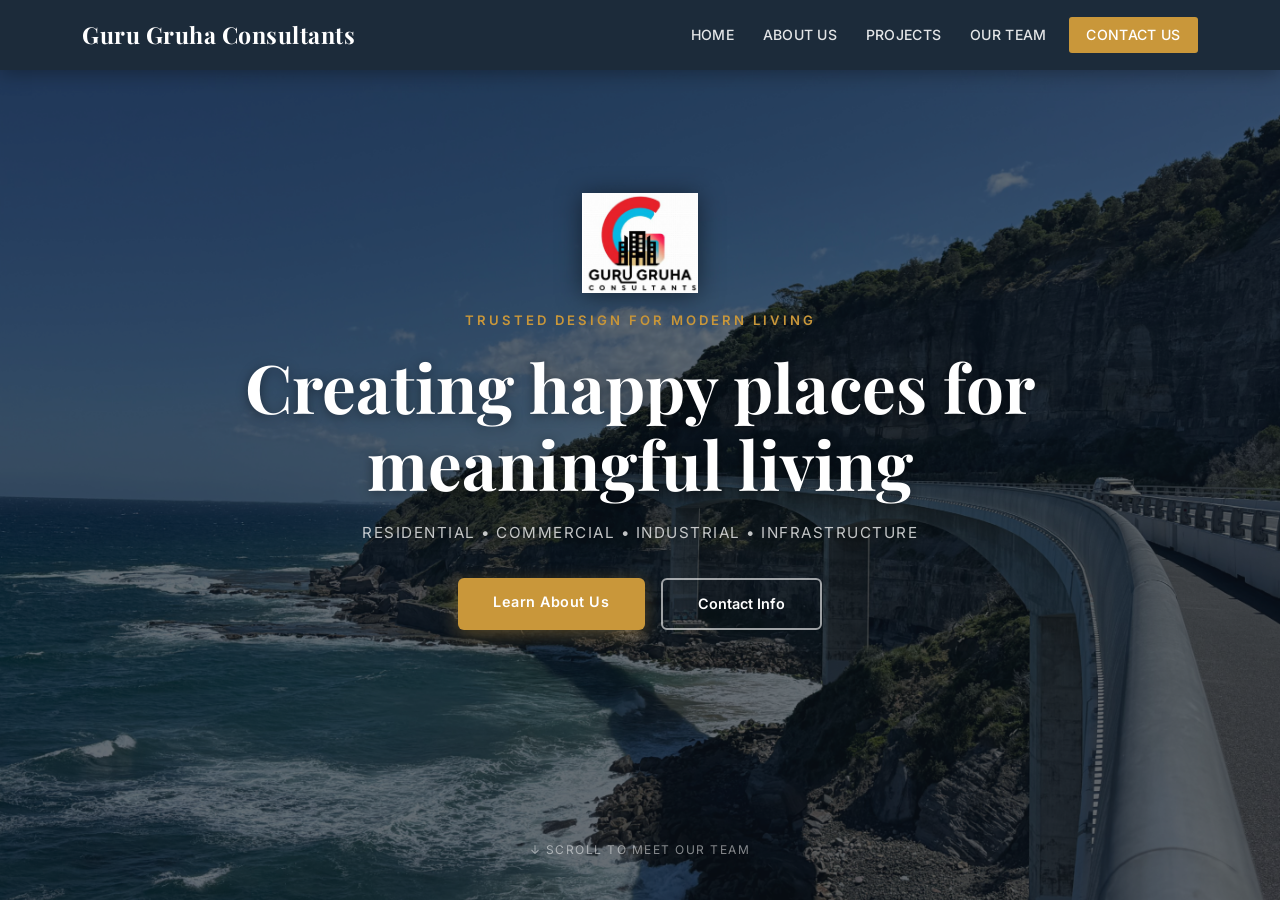
==== index.html @ 8bfb0215 "Update team section and rename founder page to team" ====
﻿<!DOCTYPE html>
<html lang="en">
<head>
  <meta charset="UTF-8" />
  <meta name="viewport" content="width=device-width, initial-scale=1.0" />
  <title>Guru Gruha Consultants | Quality Living</title>
  <link href="https://cdn.jsdelivr.net/npm/bootstrap@5.3.0/dist/css/bootstrap.min.css" rel="stylesheet" />
  <link href="https://fonts.googleapis.com/css2?family=Playfair+Display:wght@400;700&family=Inter:wght@300;400;500;600&display=swap" rel="stylesheet" />
  <link rel="stylesheet" href="style.css" />
</head>
<body class="tab-layout">

  <!-- NAVBAR -->
  <nav class="navbar navbar-expand-lg navbar-dark fixed-top scrolled" id="mainNav">
    <div class="container">
      <a class="navbar-brand" href="#" onclick="showPanel('home'); return false;">Guru Gruha Consultants</a>
      <button class="navbar-toggler" type="button" data-bs-toggle="collapse" data-bs-target="#navbarNav">
        <span class="navbar-toggler-icon"></span>
      </button>
      <div class="collapse navbar-collapse" id="navbarNav">
        <ul class="navbar-nav ms-auto">
          <li class="nav-item"><a class="nav-link nav-tab active" href="#" data-panel="home">Home</a></li>
          <li class="nav-item"><a class="nav-link nav-tab" href="#" data-panel="about">About Us</a></li>
          <li class="nav-item"><a class="nav-link nav-tab" href="#" data-panel="projects">Projects</a></li>
          <li class="nav-item"><a class="nav-link nav-tab" href="#" data-panel="team">Our Team</a></li>
          <li class="nav-item"><a class="nav-link nav-tab btn-contact" href="#" data-panel="contact">Contact Us</a></li>
        </ul>
      </div>
    </div>
  </nav>

  <!-- PANEL: HOME -->
  <div id="panel-home" class="page-panel active hero panel-scrollable" style="padding-top:0;">
    <div class="hero-overlay"></div>
    <!-- Hero text — full viewport height -->
    <div class="hero-viewport">
      <div class="container hero-content text-center text-white">
        <img src="images/logo.png" alt="Guru Gruha Consultants" class="hero-logo mb-3" />
        <p class="hero-tagline">Trusted design for modern living</p>
        <h1>Creating happy places for meaningful living</h1>
        <p class="hero-sub">Residential &bull; Commercial &bull; Industrial &bull; Infrastructure</p>
        <div class="hero-cta-row">
          <a href="#" class="btn btn-hero" onclick="showPanel('about'); return false;">Learn About Us</a>
          <a href="#" class="btn btn-hero-outline" onclick="showPanel('contact'); return false;">Contact Info</a>
        </div>
      </div>
      <p class="hero-scroll-hint">&#8595; Scroll to meet our team</p>
    </div>
    <!-- Team cards on home -->
    <div class="home-team-strip">
      <div class="container">
        <div class="text-center mb-4">
          <span class="section-label">Meet Our Team</span>
        </div>
        <div class="row g-4 justify-content-center">
          <div class="col-lg-5">
            <div class="founder-card">
              <div class="founder-card-header">
                <div class="founder-photo-wrap">
                  <img src="images/owner.jpg" alt="Sunil Nataraj" class="founder-photo" />
                </div>
                <div class="founder-card-intro">
                  <h2 class="founder-card-name">Dr. Sunil Nataraj</h2>
                  <p class="founder-role">Structural Consultant &amp; Director</p>
                  <p class="founder-credentials">B.E., M.Tech., Ph.D. (U. Auckland, NZ) MIE, MEngNZ</p>
                  <div class="founder-contact">
                    <a href="mailto:info@gurugruha.com" class="founder-link">&#9993; info@gurugruha.com</a>
                    <a href="tel:+919606957901" class="founder-link">&#128222; +91 9606957901</a>
                  </div>
                </div>
              </div>
              <p class="section-text mt-3">With 10+ years of experience spanning industry consultancies and advanced structural research, Sunil translates the latest advances in structural behaviour into practice — going beyond standard design codes to deliver solutions that are technically rigorous and built to last.</p>
              <h6 class="timeline-heading">Qualifications</h6>
              <div class="founder-quals">
                <div class="qual-item"><span class="qual-text">PhD in Structural Engineering</span></div>
                <div class="qual-item"><span class="qual-text">MTech in Structural Engineering</span></div>
                <div class="qual-item"><span class="qual-text">BE in Civil Engineering</span></div>
              </div>
            </div>
          </div>
          <div class="col-lg-5">
            <div class="founder-card">
              <div class="founder-card-header">
                <div class="founder-photo-wrap">
                  <img src="images/owner2.jpg" alt="Vijetha G Raju" class="founder-photo" />
                </div>
                <div class="founder-card-intro">
                  <h2 class="founder-card-name">Vijetha G Raju</h2>
                  <p class="founder-role">Principal Project Controller &amp; Director</p>
                  <div class="founder-contact">
                    <a href="mailto:info@gurugruha.com" class="founder-link">&#9993; info@gurugruha.com</a>
                  </div>
                </div>
              </div>
              <p class="section-text mt-3">Over twelve years of professional experience in construction, with nearly eight years of commercial and project control experience in New Zealand on complex infrastructure projects — always focused on improving lives and benefiting the wider community.</p>
              <h6 class="timeline-heading">Experience</h6>
              <div class="founder-quals">
                <div class="qual-item"><span class="qual-text">Principal Project Controller, Mott MacDonald NZ</span></div>
                <div class="qual-item"><span class="qual-text">Senior Cost Engineer, Ghella–Abergeldie Harker JV</span></div>
                <div class="qual-item"><span class="qual-text">Assistant Engineer, Panchayat Raj Dept., India</span></div>
                <div class="qual-item"><span class="qual-text">Site Engineer, Sankalp Constructions</span></div>
              </div>
            </div>
          </div>
        </div>
      </div>
    </div>
  </div>

  <!-- PANEL: ABOUT -->
  <div id="panel-about" class="page-panel panel-scrollable">
    <div class="panel-page-hero">
      <div class="page-hero-overlay"></div>
      <div class="container text-center text-white page-hero-content">
        <span class="section-label">Who We Are</span>
        <h1>About Us</h1>
      </div>
    </div>
    <div class="container section-pad">
      <div class="row align-items-center g-5">
        <div class="col-lg-6">
          <span class="section-label">Our Story</span>
          <h2 class="section-title">A Strong Family Business</h2>
          <p class="section-text">We are a strong family business dedicated to creating happy places for quality living. Building a lasting legacy for the community, we bring together local and overseas expertise to design and deliver functional homes and infrastructure that stand the test of time.</p>
          <p class="section-text">Rooted in community values and driven by innovation, every project we undertake is a commitment to the people who will live, work, and grow within the spaces we create.</p>
          <div class="stats-row">
            <div class="stat-item"><h3>100+</h3><p>Projects Delivered</p></div>
            <div class="stat-item"><h3>Trusted</h3><p>Proven Experience</p></div>
            <div class="stat-item"><h3>500+</h3><p>Happy Families</p></div>
          </div>
        </div>
        <div class="col-lg-6">
          <div class="about-img-block">
            <img src="images/about.jpg" alt="Guru Gruha Consultants" class="about-img" />
          </div>
        </div>
      </div>
      <div class="row g-4 mt-5">
        <div class="col-12">
          <span class="section-label">Our Purpose</span>
          <h3 class="section-title">Design that supports your life</h3>
          <p class="section-text">We create functional spaces that fit your daily needs, balance comfort with efficiency, and support long-term value. Every plan is tailored to your lifestyle and built to feel welcoming for generations.</p>
          <div class="row g-4 mt-4">
            <div class="col-md-6 col-lg-3">
              <div class="purpose-card">
                <img src="images/hero.jpg" alt="Residential design" />
                <h4>Residential Comfort</h4>
                <p>Thoughtful planning for homes that are comfortable, durable and welcoming.</p>
              </div>
            </div>
            <div class="col-md-6 col-lg-3">
              <div class="purpose-card">
                <img src="images/owner.jpg" alt="Commercial design" />
                <h4>Commercial Performance</h4>
                <p>Workspaces designed for productivity, flexibility and long-term value.</p>
              </div>
            </div>
            <div class="col-md-6 col-lg-3">
              <div class="purpose-card">
                <img src="images/owner2.jpg" alt="Industrial design" />
                <h4>Industrial Strength</h4>
                <p>Robust solutions for infrastructure, industrial systems and heavy work.</p>
              </div>
            </div>
            <div class="col-md-6 col-lg-3">
              <div class="purpose-card">
                <img src="images/logo.png" alt="Infrastructure design" />
                <h4>Future Ready</h4>
                <p>Designs built to endure change, stay efficient, and support tomorrow’s needs.</p>
              </div>
            </div>
          </div>
        </div>
        <div class="col-12">
          <span class="section-label">Our Principles</span>
          <h3 class="section-title">How we deliver work that lasts</h3>
          <div class="row g-4 mt-4">
            <div class="col-md-6">
              <div class="principle-card">
                <img src="images/hero.jpg" alt="Customer Focus" />
                <h4>Customer Focus</h4>
                <p>We listen closely and keep you involved from concept to completion.</p>
              </div>
            </div>
            <div class="col-md-6">
              <div class="principle-card">
                <img src="images/owner.jpg" alt="Quality Delivery" />
                <h4>Quality Delivery</h4>
                <p>Every design balances aesthetics, strength, and long-term performance.</p>
              </div>
            </div>
            <div class="col-md-6">
              <div class="principle-card">
                <img src="images/owner2.jpg" alt="Cost Smart" />
                <h4>Cost Smart</h4>
                <p>We avoid over-design and keep your project efficient and budget-aware.</p>
              </div>
            </div>
            <div class="col-md-6">
              <div class="principle-card">
                <img src="images/logo.png" alt="Future Ready" />
                <h4>Future Ready</h4>
                <p>We plan spaces that are sustainable, functional and built for tomorrow.</p>
              </div>
            </div>
          </div>
        </div>
      </div>
    </div>
  </div>

  <!-- PANEL: PROJECTS -->
  <div id="panel-projects" class="page-panel panel-scrollable" style="background: var(--dark-bg, #111820);">
    <div class="panel-page-hero">
      <div class="page-hero-overlay"></div>
      <div class="container text-center text-white page-hero-content">
        <span class="section-label">What We Do</span>
        <h1>Our Projects</h1>
      </div>
    </div>
    <div class="container section-pad">
      <div class="text-center mb-5"><p class="text-white-50">Residential, commercial design and planning — better places for better living.</p></div>
      <div class="row g-4">
        <div class="col-6 col-md-4 col-lg-3"><div class="project-card"><div class="project-icon">&#127968;</div><h5>Residential</h5></div></div>
        <div class="col-6 col-md-4 col-lg-3"><div class="project-card"><div class="project-icon">&#127970;</div><h5>Commercial</h5></div></div>
        <div class="col-6 col-md-4 col-lg-3"><div class="project-card"><div class="project-icon">&#127981;</div><h5>Industrial</h5></div></div>
        <div class="col-6 col-md-4 col-lg-3"><div class="project-card"><div class="project-icon">&#128507;</div><h5>Bridges</h5></div></div>
        <div class="col-6 col-md-4 col-lg-3"><div class="project-card"><div class="project-icon">&#9968;</div><h5>Underground</h5></div></div>
        <div class="col-6 col-md-4 col-lg-3"><div class="project-card"><div class="project-icon">&#128269;</div><h5>Inspections</h5></div></div>
        <div class="col-6 col-md-4 col-lg-3"><div class="project-card"><div class="project-icon">&#128295;</div><h5>Repairs</h5></div></div>
        <div class="col-6 col-md-4 col-lg-3"><div class="project-card"><div class="project-icon">&#128202;</div><h5>Seismic</h5></div></div>
      </div>
    </div>
  </div>

  <!-- PANEL: PRINCIPLES -->
  <div id="panel-principles" class="page-panel panel-scrollable">
    <div class="panel-page-hero">
      <div class="page-hero-overlay"></div>
      <div class="container text-center text-white page-hero-content">
        <span class="section-label">How We Do It</span>
        <h1>Our Principles</h1>
      </div>
    </div>
    <div class="container section-pad">
      <div class="row g-4">
        <div class="col-md-6 col-lg-3">
          <div class="principle-card">
            <div class="principle-num">01</div>
            <h4>Commitment</h4>
            <p>We hear you! We involve you! Customer vision is our top priority. We engage from start to end — dedicated to delivering high-standard designs on time and exceeding expectations.</p>
          </div>
        </div>
        <div class="col-md-6 col-lg-3">
          <div class="principle-card">
            <div class="principle-num">02</div>
            <h4>Quality</h4>
            <p>Your dream home, to be a masterpiece! Designs complying with standards, pleasing aesthetics, and strong structural elements. Generations can comfortably enjoy the spaces.</p>
          </div>
        </div>
        <div class="col-md-6 col-lg-3">
          <div class="principle-card">
            <div class="principle-num">03</div>
            <h4>Value for Money</h4>
            <p>Design simplicity — avoiding unnecessary elements so you stay within budget. With efficient design, every dollar you spend yields optimum benefits.</p>
          </div>
        </div>
        <div class="col-md-6 col-lg-3">
          <div class="principle-card">
            <div class="principle-num">04</div>
            <h4>Functionality &amp; Sustainability</h4>
            <p>Smarter spaces designed to serve your lifestyle today and tomorrow. Sustainability and functionality are at the core of every decision we make.</p>
          </div>
        </div>
      </div>
    </div>
  </div>

  <!-- PANEL: TEAM -->
  <div id="panel-team" class="page-panel bg-light panel-scrollable">
    <div class="panel-page-hero">
      <div class="page-hero-overlay"></div>
      <div class="container text-center text-white page-hero-content">
        <span class="section-label">The Expertise Behind the Vision</span>
        <h1>Our Team</h1>
      </div>
    </div>
    <div class="container section-pad">
      <div class="row g-5">
        <div class="col-lg-6">
          <div class="founder-card">
            <div class="founder-card-header">
              <div class="founder-photo-wrap">
                <img src="images/owner.jpg" alt="Sunil Nataraj" class="founder-photo" />
              </div>
              <div class="founder-card-intro">
                <h2 class="founder-card-name">Dr. Sunil Nataraj

                </h2>
                <p class="founder-role">Structural Engineer &amp; Director</p>
                <div class="founder-contact">
                  <a href="mailto:info@gurugruha.com" class="founder-link">&#9993; info@gurugruha.com</a>
                  <a href="tel:+919606957901" class="founder-link">&#128222; +91 9606957901</a>
                </div>
              </div>
            </div>
            <p class="section-text mt-3">Sunil brings structural engineering expertise and a deep technical approach to every project, delivering designs that are practical, robust, and built to last.</p>
            <h6 class="timeline-heading">Qualifications</h6>
            <div class="founder-quals mb-4">
              <div class="qual-item"><span class="qual-text">PhD in Structural Engineering</span></div>
              <div class="qual-item"><span class="qual-text">MTech in Structural Engineering</span></div>
              <div class="qual-item"><span class="qual-text">BE in Civil Engineering</span></div>
            </div>
          </div>
        </div>
        <div class="col-lg-6">
          <div class="founder-card">
            <div class="founder-card-header">
              <div class="founder-photo-wrap">
                <img src="images/owner2.jpg" alt="Vijetha G Raju" class="founder-photo" />
              </div>
              <div class="founder-card-intro">
                <h2 class="founder-card-name">Vijetha G Raju</h2>
                <p class="founder-role">Principal Project Controller &amp; Director</p>
                <div class="founder-contact">
                  <a href="mailto:info@gurugruha.com" class="founder-link">&#9993; info@gurugruha.com</a>
                </div>
              </div>
            </div>
            <p class="section-text mt-3">Vijetha combines construction and project control expertise to deliver complex projects efficiently, always focused on safety, quality, and community impact.</p>
            <h6 class="timeline-heading">Experience</h6>
            <div class="founder-quals mb-4">
              <div class="qual-item"><span class="qual-text">Principal Project Controller, Mott MacDonald NZ</span></div>
              <div class="qual-item"><span class="qual-text">Senior Cost Engineer, Ghella–Abergeldie Harker JV</span></div>
              <div class="qual-item"><span class="qual-text">Assistant Engineer, Panchayat Raj Dept., India</span></div>
              <div class="qual-item"><span class="qual-text">Site Engineer, Sankalp Constructions</span></div>
            </div>
          </div>
        </div>
      </div>
    </div>
  </div>

  <!-- PANEL: CONTACT -->
  <div id="panel-contact" class="page-panel bg-accent panel-scrollable">
    <div class="panel-page-hero">
      <div class="page-hero-overlay"></div>
      <div class="container text-center text-white page-hero-content">
        <span class="section-label">Get In Touch</span>
        <h1>Let's Build Your Dream</h1>
      </div>
    </div>
    <div class="container section-pad">
      <div class="row g-5 align-items-start">
        <div class="col-lg-4">
          <h3 class="text-white mb-4" style="font-family:'Playfair Display',serif;">Reach Us Directly</h3>
          <div class="contact-info-item">
            <span class="contact-info-icon">&#9993;</span>
            <div><p class="contact-info-label">Email</p><a href="mailto:info@gurugruha.com" class="contact-info-val">info@gurugruha.com</a></div>
          </div>
          <div class="contact-info-item">
            <span class="contact-info-icon">&#128222;</span>
            <div><p class="contact-info-label">Phone</p><a href="tel:+919606957901" class="contact-info-val">+91 9606957901</a></div>
          </div>
          <div class="contact-info-item">
            <span class="contact-info-icon">&#128205;</span>
            <div><p class="contact-info-label">Location</p><p class="contact-info-val">New Sayyaji Rao Road, Mysuru</p></div>
          </div>
        </div>
        <div class="col-lg-8">
          <p class="text-white opacity-75 mb-4">Tell us about your project and we will get back to you shortly.</p>
          <form class="contact-form" action="https://formspree.io/f/YOUR_FORM_ID" method="POST">
            <div class="row g-3">
              <div class="col-md-6"><input type="text" name="name" class="form-control" placeholder="Your Name" required /></div>
              <div class="col-md-6"><input type="email" name="email" class="form-control" placeholder="Your Email" required /></div>
              <div class="col-md-6"><input type="tel" name="phone" class="form-control" placeholder="Phone Number" /></div>
              <div class="col-md-6">
                <select name="project_type" class="form-control">
                  <option value="" disabled selected>Project Type</option>
                  <option>Residential</option><option>Commercial</option><option>Industrial</option>
                  <option>Bridges</option><option>Underground</option><option>Inspections</option>
                  <option>Repairs</option><option>Seismic</option>
                </select>
              </div>
              <div class="col-12"><textarea name="message" class="form-control" rows="4" placeholder="Tell us about your project..."></textarea></div>
              <div class="col-12"><button type="submit" class="btn btn-submit">Send Message</button></div>
            </div>
          </form>
        </div>
      </div>
    </div>
  </div>

  <!-- FOOTER -->
  <footer class="footer panel-footer" id="siteFooter" style="display:none;">
    <div class="container text-center">
      <p class="mb-1"><strong>Guru Gruha Consultants</strong> &mdash; Creating Happy Places for Quality Living</p>
      <p class="footer-copy">&copy; 2026 Guru Gruha Consultants. All rights reserved.</p>
    </div>
  </footer>

  <script src="https://cdn.jsdelivr.net/npm/bootstrap@5.3.0/dist/js/bootstrap.bundle.min.js"></script>
  <script>
    function showPanel(name) {
      document.querySelectorAll('.page-panel').forEach(p => p.classList.remove('active'));
      var target = document.getElementById('panel-' + name);
      if (target) { target.classList.add('active'); target.scrollTop = 0; }
      document.querySelectorAll('.nav-tab').forEach(a => a.classList.remove('active'));
      var activeLink = document.querySelector('[data-panel="' + name + '"]');
      if (activeLink) activeLink.classList.add('active');
      document.getElementById('siteFooter').style.display = (name === 'home') ? 'none' : 'block';
      var collapse = document.getElementById('navbarNav');
      if (collapse.classList.contains('show')) {
        var bsCollapse = bootstrap.Collapse.getInstance(collapse);
        if (bsCollapse) bsCollapse.hide();
      }
    }
    document.querySelectorAll('.nav-tab').forEach(function(link) {
      link.addEventListener('click', function(e) {
        e.preventDefault();
        showPanel(this.dataset.panel);
      });
    });
    showPanel('home');
  </script>
</body>
</html>
---- style.css ----
/* ============================================
   Guru Gruha Consultants — style.css
   Stack: Bootstrap 5 + Playfair Display + Inter
   ============================================ */

/* ── Variables ────────────────────────────── */
:root {
  --navy:      #1c2b3a;
  --gold:      #c9973a;
  --gold-dark: #a97d2e;
  --off-white: #f7f5f0;
  --light-bg:  #f0ede8;
  --dark-bg:   #111820;
  --text:      #2d2d2d;
  --text-muted:#6b6b6b;
  --radius:    6px;
  --transition: 0.3s ease;
}

/* ── Tab Layout System ────────────────────── */
body.tab-layout {
  overflow: hidden !important;
  height: 100vh;
  margin: 0;
}

/* ALL panels: hidden, full-viewport, stacked */
.page-panel {
  display: none !important;
  position: fixed !important;
  top: 0;
  left: 0;
  width: 100%;
  height: 100%;
  z-index: 200;
  overflow-y: auto;
  overflow-x: hidden;
  -webkit-overflow-scrolling: touch;
  background: #fff;
}

/* Only the active panel is visible */
.page-panel.active {
  display: block !important;
}

/* Inner panels: offset for fixed navbar */
.panel-scrollable {
  padding-top: 70px;
}

/* Home panel background */
#panel-home {
  background-color: #1c2b3a;
  background-image: url('images/hero.jpg');
  background-size: cover;
  background-position: center;
}

/* Hero overlay sits behind content */
#panel-home > .hero-overlay {
  position: fixed;
  inset: 0;
  background: rgba(12, 20, 30, 0.62);
  z-index: 0;
  pointer-events: none;
}

/* Full-viewport hero wrapper — founders only visible on scroll */
.hero-viewport {
  position: relative;
  z-index: 1;
  min-height: 100vh;
  display: flex;
  flex-direction: column;
  align-items: center;
  justify-content: center;
}

.hero-viewport .hero-content {
  flex: 1;
  display: flex;
  flex-direction: column;
  align-items: center;
  justify-content: center;
}

/* Subtle scroll hint */
.hero-scroll-hint {
  display: block;
  text-align: center;
  width: 100%;
  padding: 1rem 0 1.5rem;
  font-size: 0.75rem;
  letter-spacing: 1.5px;
  color: rgba(255,255,255,0.5);
  text-transform: uppercase;
  white-space: nowrap;
  animation: bounce 2s infinite;
  position: relative;
  z-index: 2;
}

@keyframes bounce {
  0%, 100% { transform: translateY(0); }
  50%       { transform: translateY(6px); }
}

/* Founders strip on home page */
.home-founders-strip {
  position: relative;
  z-index: 1;
  background: #f5f2ed;
  padding: 60px 0 60px;
}

/* Footer inside tab layout */
.panel-footer {
  flex-shrink: 0;
  position: relative;
  z-index: 2;
}

/* Panel inner banner (inner pages) */
.panel-page-hero {
  position: relative;
  min-height: 200px;
  display: flex;
  align-items: center;
  justify-content: center;
  background: linear-gradient(135deg, #1c2b3a 0%, #2c4a6e 100%);
  background-image: url('images/hero.jpg');
  background-size: cover;
  background-position: center;
}

.panel-page-hero .page-hero-overlay {
  position: absolute;
  inset: 0;
  background: rgba(12, 20, 30, 0.72);
}

.panel-page-hero .page-hero-content {
  position: relative;
  z-index: 2;
  padding: 2.5rem 1rem;
}

/* Projects panel dark bg */
#panel-projects .container.section-pad {
  background: var(--dark-bg);
}

/* ── Base ─────────────────────────────────── */
*,
*::before,
*::after { box-sizing: border-box; }

html { scroll-behavior: smooth; }

body {
  font-family: 'Inter', sans-serif;
  color: var(--text);
  background: #fff;
  line-height: 1.7;
  overflow-x: hidden;
}

h1, h2, h3, h4, h5, h6 {
  font-family: 'Playfair Display', serif;
  line-height: 1.25;
}

img { max-width: 100%; height: auto; }

/* ── Navbar ───────────────────────────────── */
#mainNav {
  background: transparent;
  padding: 1.1rem 0;
  transition: background var(--transition), padding var(--transition), box-shadow var(--transition);
  z-index: 300;
}

#mainNav.scrolled {
  background: var(--navy);
  padding: 0.65rem 0;
  box-shadow: 0 2px 20px rgba(0, 0, 0, 0.35);
}

#mainNav .navbar-brand {
  font-family: 'Playfair Display', serif;
  font-size: 1.45rem;
  font-weight: 700;
  color: #fff;
  letter-spacing: 0.5px;
  text-decoration: none;
  display: flex;
  align-items: center;
  gap: 0.6rem;
}

.navbar-logo {
  height: 54px;
  width: auto;
  object-fit: contain;
  filter: drop-shadow(0 1px 3px rgba(0,0,0,0.3));
}

#mainNav .nav-link {
  color: rgba(255, 255, 255, 0.88);
  font-size: 0.88rem;
  font-weight: 500;
  letter-spacing: 0.3px;
  padding: 0.4rem 0.9rem;
  transition: color var(--transition);
  text-transform: uppercase;
}

#mainNav .nav-link:hover {
  color: var(--gold);
}

.btn-contact {
  background: var(--gold);
  color: #fff !important;
  border-radius: 3px;
  padding: 0.4rem 1.1rem !important;
  margin-left: 0.5rem;
  transition: background var(--transition), transform var(--transition);
}

.btn-contact:hover {
  background: var(--gold-dark);
  color: #fff !important;
  transform: translateY(-1px);
}

/* ── Hero ─────────────────────────────────── */
.hero {
  position: relative;
  min-height: 100vh;
  display: flex;
  align-items: center;
  justify-content: center;
  /* Solid fallback until a real image is added:
     Replace the gradient with: background-image: url('images/hero.jpg'); */
  background: linear-gradient(135deg, #1c2b3a 0%, #2c4a6e 50%, #1a3a2e 100%);
  background-size: cover;
  background-position: center;
}

.hero-overlay {
  position: absolute;
  inset: 0;
  background: linear-gradient(to bottom, rgba(15, 22, 30, 0.55) 0%, rgba(15, 22, 30, 0.75) 100%);
}

.hero-content {
  position: relative;
  z-index: 2;
  padding: 2rem 1rem;
}

.hero-tagline {
  font-size: 0.82rem;
  font-weight: 600;
  letter-spacing: 3px;
  text-transform: uppercase;
  color: var(--gold);
  margin-bottom: 1rem;
}

.hero-content h1 {
  font-size: clamp(2.4rem, 6vw, 4.2rem);
  font-weight: 700;
  line-height: 1.15;
  margin-bottom: 1.1rem;
  text-shadow: 0 2px 12px rgba(0,0,0,0.4);
}

.hero-sub {
  font-size: 0.95rem;
  letter-spacing: 1.5px;
  color: rgba(255,255,255,0.75);
  margin-bottom: 2rem;
  text-transform: uppercase;
}

.btn-hero {
  background: var(--gold);
  color: #fff;
  border: none;
  padding: 0.85rem 2.2rem;
  font-size: 0.9rem;
  font-weight: 600;
  letter-spacing: 0.5px;
  border-radius: var(--radius);
  text-decoration: none;
  display: inline-block;
  transition: background var(--transition), transform var(--transition), box-shadow var(--transition);
  box-shadow: 0 4px 18px rgba(201, 151, 58, 0.4);
}

.btn-hero:hover {
  background: var(--gold-dark);
  color: #fff;
  transform: translateY(-2px);
  box-shadow: 0 6px 24px rgba(201, 151, 58, 0.5);
}

/* ── Section Shared ───────────────────────── */
.section-pad { padding: 90px 0; }

.section-label {
  display: inline-block;
  font-size: 0.75rem;
  font-weight: 700;
  letter-spacing: 3px;
  text-transform: uppercase;
  color: var(--gold);
  margin-bottom: 0.65rem;
}

.section-label.light {
  color: var(--gold);
}

.section-title {
  font-size: clamp(1.75rem, 3.5vw, 2.6rem);
  font-weight: 700;
  color: var(--navy);
  margin-bottom: 1.1rem;
}

.section-title.text-white { color: #fff; }

.section-text {
  color: var(--text-muted);
  font-size: 0.97rem;
  margin-bottom: 1rem;
}

/* ── Background Variants ──────────────────── */
.bg-white     { background: #fff !important; }
.bg-light     { background: var(--off-white) !important; }
.bg-dark-custom { background: var(--dark-bg) !important; }
.bg-accent    { background: var(--navy) !important; }

/* ── About ────────────────────────────────── */
.stats-row {
  display: flex;
  gap: 2.5rem;
  margin-top: 2rem;
  flex-wrap: wrap;
}

.stat-item h3 {
  font-size: 2rem;
  font-weight: 700;
  color: var(--gold);
  margin-bottom: 0.1rem;
}

.stat-item p {
  font-size: 0.82rem;
  font-weight: 500;
  color: var(--text-muted);
  text-transform: uppercase;
  letter-spacing: 0.5px;
  margin: 0;
}

.about-img-block {
  position: relative;
  border-radius: var(--radius);
  overflow: hidden;
}

.purpose-card,
.principle-card {
  background: #fff;
  border-radius: var(--radius);
  padding: 1.3rem;
  box-shadow: 0 18px 40px rgba(17, 24, 34, 0.08);
  min-height: 100%;
}

.purpose-card img,
.principle-card img {
  width: 100%;
  height: 190px;
  object-fit: cover;
  border-radius: calc(var(--radius) - 2px);
  margin-bottom: 1rem;
}

.purpose-card h4,
.principle-card h4 {
  font-size: 1.1rem;
  margin-bottom: 0.75rem;
  color: var(--navy);
}

.purpose-card p,
.principle-card p {
  color: var(--text-muted);
  line-height: 1.75;
}

/* Placeholder — remove once you add a real <img> */
.about-img {
  width: 100%;
  height: auto;
  aspect-ratio: 4 / 3;
  object-fit: cover;
  border-radius: var(--radius);
  display: block;
}

/* Gold accent bar next to image */
.about-img-block::before {
  content: '';
  position: absolute;
  top: -12px;
  left: -12px;
  width: 80px;
  height: 80px;
  border-top: 4px solid var(--gold);
  border-left: 4px solid var(--gold);
  border-radius: 2px;
  z-index: 1;
}

/* ── Founder Cards (two-up layout) ───────── */
.founder-card {
  background: #fff;
  border-radius: var(--radius);
  padding: 2rem;
  box-shadow: 0 2px 20px rgba(0,0,0,0.07);
  height: 100%;
}

.founder-card-header {
  display: flex;
  align-items: flex-start;
  gap: 1.4rem;
  margin-bottom: 0.5rem;
}

.founder-card .founder-photo-wrap {
  flex-shrink: 0;
}

.founder-card .founder-photo {
  width: 100px;
  height: 100px;
  border-radius: 50%;
  object-fit: cover;
  border: 3px solid var(--gold);
  box-shadow: 0 4px 14px rgba(0,0,0,0.12);
  display: block;
}

.founder-card .founder-photo-wrap::after { display: none; }

.founder-card-intro { flex: 1; }

.founder-card-name {
  font-size: 1.45rem;
  color: var(--navy);
  margin-bottom: 0.15rem;
}

/* ── Expertise tags ───────────────────────── */
.expertise-tags {
  display: flex;
  flex-wrap: wrap;
  gap: 0.5rem;
}

.expertise-tag {
  background: var(--off-white);
  border: 1px solid #ddd;
  color: var(--navy);
  font-size: 0.78rem;
  font-weight: 600;
  padding: 0.3rem 0.75rem;
  border-radius: 30px;
  letter-spacing: 0.3px;
}

/* ── Career Timeline ──────────────────────── */
.timeline-heading {
  font-size: 0.75rem;
  font-weight: 700;
  letter-spacing: 2px;
  text-transform: uppercase;
  color: var(--gold);
  margin-bottom: 1rem;
}

.career-timeline {
  border-left: 2px solid #e0d8cc;
  padding-left: 1.5rem;
  margin-left: 0.5rem;
}

.timeline-item {
  position: relative;
  padding-bottom: 1.6rem;
}

.timeline-item:last-child { padding-bottom: 0; }

.timeline-item::before {
  content: '';
  position: absolute;
  left: -1.93rem;
  top: 5px;
  width: 10px;
  height: 10px;
  border-radius: 50%;
  background: var(--gold);
  border: 2px solid #fff;
  box-shadow: 0 0 0 2px var(--gold);
}

.timeline-year {
  font-size: 0.75rem;
  font-weight: 700;
  color: var(--gold);
  letter-spacing: 0.5px;
  margin-bottom: 0.2rem;
}

.timeline-body h6 {
  font-family: 'Playfair Display', serif;
  font-size: 1rem;
  color: var(--navy);
  margin-bottom: 0.15rem;
}

.timeline-org {
  font-size: 0.8rem;
  font-weight: 600;
  color: var(--text-muted);
  text-transform: uppercase;
  letter-spacing: 0.4px;
  margin-bottom: 0.5rem;
}

.timeline-body ul {
  margin: 0;
  padding-left: 1.1rem;
}

.timeline-body ul li {
  font-size: 0.85rem;
  color: var(--text-muted);
  margin-bottom: 0.25rem;
  line-height: 1.5;
}

.founder-credentials {
  color: rgba(44, 53, 70, 0.82);
  font-size: 0.92rem;
  margin: 0.35rem 0 0.9rem;
  letter-spacing: 0.3px;
}

/* ── Founder (old single layout) ─────────── */
.founder-photo-wrap {
  display: inline-block;
  position: relative;
}

.founder-photo {
  width: 260px;
  height: 260px;
  object-fit: cover;
  border-radius: 50%;
  border: 5px solid #fff;
  box-shadow: 0 8px 32px rgba(0,0,0,0.15);
  display: block;
  margin: 0 auto;
}

.founder-photo-wrap::after {
  content: '';
  position: absolute;
  inset: -10px;
  border-radius: 50%;
  border: 2px solid var(--gold);
  opacity: 0.5;
}

.founder-role {
  font-size: 1rem;
  font-weight: 500;
  color: var(--gold);
  letter-spacing: 0.5px;
  margin-bottom: 1rem;
  margin-top: -0.5rem;
}

.founder-quals {
  display: flex;
  flex-direction: column;
  gap: 0.65rem;
  margin-top: 1.4rem;
}

.qual-item {
  display: flex;
  align-items: center;
  gap: 1rem;
}

.qual-year {
  background: var(--gold);
  color: #fff;
  font-size: 0.75rem;
  font-weight: 700;
  padding: 0.2rem 0.6rem;
  border-radius: 3px;
  white-space: nowrap;
  letter-spacing: 0.3px;
}

.qual-text {
  font-size: 0.93rem;
  color: var(--text);
  font-weight: 500;
}

.founder-contact {
  display: flex;
  flex-wrap: wrap;
  gap: 1rem;
}

.founder-link {
  display: inline-flex;
  align-items: center;
  gap: 0.4rem;
  font-size: 0.9rem;
  color: var(--navy);
  font-weight: 500;
  text-decoration: none;
  background: #fff;
  border: 1px solid #ddd;
  padding: 0.45rem 1rem;
  border-radius: 30px;
  transition: background var(--transition), border-color var(--transition), color var(--transition);
}

.founder-link:hover {
  background: var(--gold);
  border-color: var(--gold);
  color: #fff;
}

/* ── Purpose Cards ────────────────────────── */
.purpose-card {
  background: #fff;
  border-radius: var(--radius);
  padding: 2.2rem 2rem;
  border-left: 4px solid var(--gold);
  box-shadow: 0 2px 18px rgba(0,0,0,0.06);
  transition: transform var(--transition), box-shadow var(--transition);
}

.purpose-card:hover {
  transform: translateY(-4px);
  box-shadow: 0 8px 30px rgba(0,0,0,0.1);
}

.purpose-icon {
  font-size: 2rem;
  margin-bottom: 0.9rem;
}

.purpose-card h4 {
  font-size: 1.2rem;
  color: var(--navy);
  margin-bottom: 0.7rem;
}

.purpose-card p {
  font-size: 0.93rem;
  color: var(--text-muted);
  margin-bottom: 0.6rem;
}

/* ── Project Cards ────────────────────────── */
.project-card {
  background: rgba(255,255,255,0.05);
  border: 1px solid rgba(255,255,255,0.1);
  border-radius: var(--radius);
  padding: 1.8rem 1rem;
  text-align: center;
  color: #fff;
  transition: background var(--transition), border-color var(--transition), transform var(--transition);
  cursor: default;
}

.project-card:hover {
  background: rgba(201, 151, 58, 0.15);
  border-color: var(--gold);
  transform: translateY(-3px);
}

.project-icon {
  font-size: 2.2rem;
  margin-bottom: 0.7rem;
  display: block;
}

.project-card h5 {
  font-family: 'Inter', sans-serif;
  font-size: 0.9rem;
  font-weight: 600;
  letter-spacing: 0.3px;
  margin: 0;
  color: rgba(255,255,255,0.9);
}

/* ── Principle Cards ──────────────────────── */
.principle-card {
  background: #fff;
  border-radius: var(--radius);
  padding: 2rem 1.6rem;
  height: 100%;
  box-shadow: 0 2px 18px rgba(0,0,0,0.06);
  transition: transform var(--transition), box-shadow var(--transition);
  border-top: 3px solid transparent;
}

.principle-card:hover {
  transform: translateY(-4px);
  box-shadow: 0 8px 30px rgba(0,0,0,0.1);
  border-top-color: var(--gold);
}

.principle-num {
  font-family: 'Playfair Display', serif;
  font-size: 2.4rem;
  font-weight: 700;
  color: var(--gold);
  opacity: 0.35;
  line-height: 1;
  margin-bottom: 0.6rem;
}

.principle-card h4 {
  font-size: 1.05rem;
  color: var(--navy);
  margin-bottom: 0.65rem;
}

.principle-card p {
  font-size: 0.9rem;
  color: var(--text-muted);
  margin: 0;
}

/* ── Contact Form ─────────────────────────── */
.contact-form {
  max-width: 640px;
}

.contact-form .form-control {
  background: rgba(255,255,255,0.08);
  border: 1px solid rgba(255,255,255,0.2);
  color: #fff;
  border-radius: var(--radius);
  padding: 0.75rem 1rem;
  font-size: 0.93rem;
  transition: border-color var(--transition), background var(--transition);
}

.contact-form .form-control::placeholder { color: rgba(255,255,255,0.45); }

.contact-form .form-control:focus {
  background: rgba(255,255,255,0.12);
  border-color: var(--gold);
  box-shadow: 0 0 0 3px rgba(201, 151, 58, 0.2);
  color: #fff;
  outline: none;
}

.contact-form select.form-control option {
  background: var(--navy);
  color: #fff;
}

.btn-submit {
  background: var(--gold);
  color: #fff;
  border: none;
  padding: 0.8rem 2.4rem;
  font-size: 0.93rem;
  font-weight: 600;
  border-radius: var(--radius);
  letter-spacing: 0.4px;
  transition: background var(--transition), transform var(--transition), box-shadow var(--transition);
  box-shadow: 0 4px 18px rgba(201, 151, 58, 0.35);
}

.btn-submit:hover {
  background: var(--gold-dark);
  color: #fff;
  transform: translateY(-2px);
  box-shadow: 0 6px 22px rgba(201, 151, 58, 0.5);
}

/* ── Footer ───────────────────────────────── */
.footer {
  background: #0b1017;
  color: rgba(255,255,255,0.75);
  padding: 2.5rem 1rem;
  font-size: 0.9rem;
}

.footer strong { color: #fff; }

.footer-small {
  font-size: 0.82rem;
  color: rgba(255,255,255,0.45);
  margin-bottom: 0.4rem;
}

.footer-copy {
  font-size: 0.78rem;
  color: rgba(255,255,255,0.3);
  margin: 0;
  margin-top: 0.6rem;
}

/* ── Page Hero (inner pages) ──────────────── */
.page-hero {
  position: relative;
  min-height: 260px;
  display: flex;
  align-items: center;
  justify-content: center;
  background: linear-gradient(135deg, #1c2b3a 0%, #2c4a6e 100%);
  background-image: url('images/hero.jpg');
  background-size: cover;
  background-position: center;
  padding-top: 76px; /* offset fixed navbar */
}

.page-hero-overlay {
  position: absolute;
  inset: 0;
  background: rgba(12, 20, 30, 0.7);
}

.page-hero-content {
  position: relative;
  z-index: 2;
  padding: 3rem 1rem;
}

.page-hero-content h1 {
  font-size: clamp(2rem, 5vw, 3.2rem);
  font-weight: 700;
  margin: 0;
  text-shadow: 0 2px 10px rgba(0,0,0,0.4);
}

/* ── Hero logo (home page) ────────────────── */
.hero-logo {
  height: 100px;
  width: auto;
  filter: drop-shadow(0 2px 12px rgba(0,0,0,0.5));
}

/* ── Hero CTA row ─────────────────────────── */
.hero-cta-row {
  display: flex;
  gap: 1rem;
  justify-content: center;
  flex-wrap: wrap;
}

.btn-hero-outline {
  background: transparent;
  color: #fff;
  border: 2px solid rgba(255,255,255,0.6);
  padding: 0.85rem 2.2rem;
  font-size: 0.9rem;
  font-weight: 600;
  border-radius: var(--radius);
  text-decoration: none;
  display: inline-block;
  transition: background var(--transition), border-color var(--transition), transform var(--transition);
}

.btn-hero-outline:hover {
  background: rgba(255,255,255,0.12);
  border-color: #fff;
  color: #fff;
  transform: translateY(-2px);
}

/* ── Home Founder Strip ───────────────────── */
.home-founder-strip {
  padding: 60px 0;
  border-bottom: 1px solid #ede9e2;
}

.founder-strip-inner {
  display: flex;
  align-items: center;
  gap: 2.5rem;
  flex-wrap: wrap;
}

.founder-strip-photo {
  flex-shrink: 0;
}

.founder-strip-photo img {
  width: 120px;
  height: 120px;
  border-radius: 50%;
  object-fit: cover;
  border: 4px solid var(--gold);
  box-shadow: 0 4px 20px rgba(0,0,0,0.12);
}

.founder-strip-body {
  flex: 1;
  min-width: 220px;
}

.founder-strip-body h3 {
  font-size: 1.5rem;
  color: var(--navy);
  margin-bottom: 0.1rem;
}

.founder-strip-role {
  font-size: 0.85rem;
  color: var(--gold);
  font-weight: 600;
  letter-spacing: 0.5px;
  margin-bottom: 0.6rem;
}

.founder-strip-body p {
  font-size: 0.93rem;
  color: var(--text-muted);
  margin-bottom: 1rem;
}

.btn-outline-founder {
  display: inline-block;
  border: 2px solid var(--gold);
  color: var(--gold);
  padding: 0.45rem 1.2rem;
  border-radius: var(--radius);
  font-size: 0.88rem;
  font-weight: 600;
  text-decoration: none;
  transition: background var(--transition), color var(--transition);
}

.btn-outline-founder:hover {
  background: var(--gold);
  color: #fff;
}

.founder-strip-stats {
  display: flex;
  gap: 2rem;
  flex-shrink: 0;
  flex-wrap: wrap;
}

.fstrip-stat h4 {
  font-size: 1.7rem;
  font-weight: 700;
  color: var(--gold);
  margin-bottom: 0.1rem;
}

.fstrip-stat p {
  font-size: 0.78rem;
  color: var(--text-muted);
  text-transform: uppercase;
  letter-spacing: 0.5px;
  margin: 0;
}

/* ── Home Nav Cards ───────────────────────── */
.home-nav-card {
  display: flex;
  flex-direction: column;
  background: #fff;
  border: 1px solid #e8e4de;
  border-radius: var(--radius);
  padding: 2rem 1.6rem;
  text-decoration: none;
  color: var(--text);
  height: 100%;
  transition: transform var(--transition), box-shadow var(--transition), border-color var(--transition);
  position: relative;
}

.home-nav-card:hover {
  transform: translateY(-5px);
  box-shadow: 0 10px 35px rgba(0,0,0,0.1);
  border-color: var(--gold);
  color: var(--text);
}

.home-nav-card.hnc-highlight {
  background: var(--navy);
  color: #fff;
  border-color: var(--navy);
}

.home-nav-card.hnc-highlight h5,
.home-nav-card.hnc-highlight p { color: rgba(255,255,255,0.88); }

.home-nav-card.hnc-highlight:hover {
  border-color: var(--gold);
  background: #1e3450;
}

.hnc-icon {
  font-size: 2rem;
  margin-bottom: 0.8rem;
}

.home-nav-card h5 {
  font-family: 'Playfair Display', serif;
  font-size: 1.1rem;
  color: var(--navy);
  margin-bottom: 0.5rem;
}

.home-nav-card p {
  font-size: 0.88rem;
  color: var(--text-muted);
  flex: 1;
  margin-bottom: 1rem;
}

.hnc-arrow {
  font-size: 1.1rem;
  color: var(--gold);
  font-weight: 700;
}

/* ── Contact Info (contact page) ─────────── */
.contact-info-item {
  display: flex;
  align-items: flex-start;
  gap: 1rem;
  margin-bottom: 1.6rem;
}

.contact-info-icon {
  font-size: 1.4rem;
  flex-shrink: 0;
  margin-top: 2px;
}

.contact-info-label {
  font-size: 0.75rem;
  font-weight: 700;
  letter-spacing: 1.5px;
  text-transform: uppercase;
  color: var(--gold);
  margin-bottom: 0.15rem;
}

.contact-info-val {
  color: rgba(255,255,255,0.85);
  font-size: 0.95rem;
  text-decoration: none;
  margin: 0;
}

.contact-info-val:hover { color: var(--gold); }

/* ── Responsive tweaks ────────────────────── */
@media (max-width: 991.98px) {
  .section-pad { padding: 70px 0; }

  #mainNav .navbar-collapse {
    background: var(--navy);
    margin-top: 0.5rem;
    padding: 1rem;
    border-radius: var(--radius);
  }

  .btn-contact { margin-left: 0; margin-top: 0.4rem; }
}

/* ── Tablet (768px and below) ─────────────── */
@media (max-width: 767.98px) {
  .hero-logo { height: 70px; }

  .founder-card-header {
    flex-direction: column;
    align-items: center;
    text-align: center;
  }

  .founder-card-intro { text-align: center; }

  .founder-contact {
    justify-content: center;
  }

  .hero-cta-row {
    flex-direction: column;
    align-items: center;
  }

  .hero-cta-row .btn-hero,
  .hero-cta-row .btn-hero-outline {
    width: 100%;
    max-width: 280px;
    text-align: center;
  }

  .panel-page-hero { min-height: 150px; }
}

/* ── Mobile (575px and below) ─────────────── */
@media (max-width: 575.98px) {
  .stats-row { gap: 1.5rem; }
  .section-pad { padding: 55px 0; }
  .hero-content h1 { font-size: 2rem; }

  .hero-logo { height: 55px; }

  .hero-scroll-hint {
    white-space: normal;
    font-size: 0.7rem;
    padding: 0.75rem 1rem 1.25rem;
  }

  .founder-card { padding: 1.5rem 1rem; }

  .founder-card .founder-photo {
    width: 80px;
    height: 80px;
  }

  .founder-card-name { font-size: 1.2rem; }

  .home-founders-strip { padding: 40px 0; }

  .contact-form { max-width: 100%; }
}
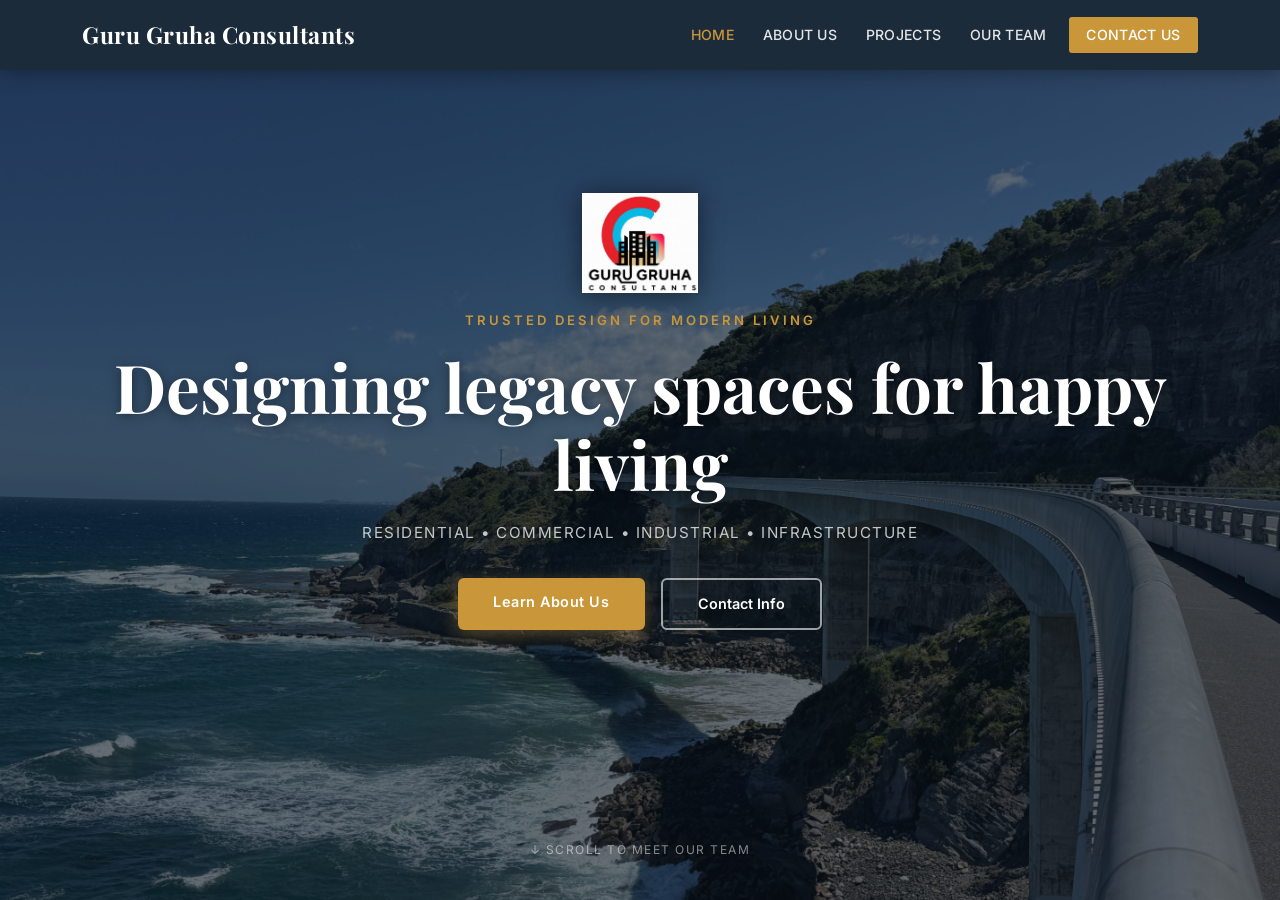
==== commit 74ceb256: "commit 9f8e7d6a5b4c3d2e1f0a9b8c7d6e5f4a3b2c1d Author: Your Name raju Date:   Fri Jun 28 12:34:56 202" ====
--- a/index.html
+++ b/index.html
@@ -37,7 +37,7 @@
       <div class="container hero-content text-center text-white">
         <img src="images/logo.png" alt="Guru Gruha Consultants" class="hero-logo mb-3" />
         <p class="hero-tagline">Trusted design for modern living</p>
-        <h1>Creating happy places for meaningful living</h1>
+        <h1>Designing legacy spaces for happy living</h1>
         <p class="hero-sub">Residential &bull; Commercial &bull; Industrial &bull; Infrastructure</p>
         <div class="hero-cta-row">
           <a href="#" class="btn btn-hero" onclick="showPanel('about'); return false;">Learn About Us</a>
@@ -64,12 +64,11 @@
                   <p class="founder-role">Structural Consultant &amp; Director</p>
                   <p class="founder-credentials">B.E., M.Tech., Ph.D. (U. Auckland, NZ) MIE, MEngNZ</p>
                   <div class="founder-contact">
-                    <a href="mailto:info@gurugruha.com" class="founder-link">&#9993; info@gurugruha.com</a>
-                    <a href="tel:+919606957901" class="founder-link">&#128222; +91 9606957901</a>
+                    <a href="https://www.linkedin.com/in/sunil-nataraj" target="_blank" class="founder-link">LinkedIn Profile</a>
                   </div>
                 </div>
               </div>
-              <p class="section-text mt-3">With 10+ years of experience spanning industry consultancies and advanced structural research, Sunil translates the latest advances in structural behaviour into practice — going beyond standard design codes to deliver solutions that are technically rigorous and built to last.</p>
+              <p class="section-text mt-3">Diverse Design Portfolio: Extensive expertise across residential, commercial, and heavy infrastructure, including bridges, metro stations, and deep excavation shaft linings.<br><br>Seismic Expert: PhD-level specialization in the seismic assessment of reinforced concrete structures with industry experience.<br><br>Industry Influence: Author of key sections within the NZSEE – C5 Seismic Assessment Guidelines, establishing the national standard.</p>
               <h6 class="timeline-heading">Qualifications</h6>
               <div class="founder-quals">
                 <div class="qual-item"><span class="qual-text">PhD in Structural Engineering</span></div>
@@ -86,13 +85,13 @@
                 </div>
                 <div class="founder-card-intro">
                   <h2 class="founder-card-name">Vijetha G Raju</h2>
-                  <p class="founder-role">Principal Project Controller &amp; Director</p>
+                  <p class="founder-role">Project, Commercial Manager and Director</p>
                   <div class="founder-contact">
-                    <a href="mailto:info@gurugruha.com" class="founder-link">&#9993; info@gurugruha.com</a>
+                    <a href="https://www.linkedin.com/in/vijetha-g-raju" target="_blank" class="founder-link">LinkedIn Profile</a>
                   </div>
                 </div>
               </div>
-              <p class="section-text mt-3">Over twelve years of professional experience in construction, with nearly eight years of commercial and project control experience in New Zealand on complex infrastructure projects — always focused on improving lives and benefiting the wider community.</p>
+              <p class="section-text mt-3">Over twelve years of professional experience gained in construction industry. Nearly eight years of commercial and project management experience in New Zealand working on complex infrastructure projects. A common denominator is that they are all focused on improving lives and benefiting the public and the wider community. Strategic Project management and controls to develop project specific processes, procedures, control measures with best practices to ensure high quality project delivery.</p>
               <h6 class="timeline-heading">Experience</h6>
               <div class="founder-quals">
                 <div class="qual-item"><span class="qual-text">Principal Project Controller, Mott MacDonald NZ</span></div>
@@ -118,15 +117,17 @@
     </div>
     <div class="container section-pad">
       <div class="row align-items-center g-5">
-        <div class="col-lg-6">
+        <div class="col-lg-6 text-center">
+          <div class="about-img-block mb-4">
+            <img src="images/logo.png" alt="Guru Gruha Consultants Logo" class="about-img" style="max-width: 150px;" />
+          </div>
           <span class="section-label">Our Story</span>
           <h2 class="section-title">A Strong Family Business</h2>
           <p class="section-text">We are a strong family business dedicated to creating happy places for quality living. Building a lasting legacy for the community, we bring together local and overseas expertise to design and deliver functional homes and infrastructure that stand the test of time.</p>
           <p class="section-text">Rooted in community values and driven by innovation, every project we undertake is a commitment to the people who will live, work, and grow within the spaces we create.</p>
           <div class="stats-row">
-            <div class="stat-item"><h3>100+</h3><p>Projects Delivered</p></div>
+            <div class="stat-item"><h3>25+</h3><p>Projects Delivered</p></div>
             <div class="stat-item"><h3>Trusted</h3><p>Proven Experience</p></div>
-            <div class="stat-item"><h3>500+</h3><p>Happy Families</p></div>
           </div>
         </div>
         <div class="col-lg-6">
@@ -139,34 +140,23 @@
         <div class="col-12">
           <span class="section-label">Our Purpose</span>
           <h3 class="section-title">Design that supports your life</h3>
-          <p class="section-text">We create functional spaces that fit your daily needs, balance comfort with efficiency, and support long-term value. Every plan is tailored to your lifestyle and built to feel welcoming for generations.</p>
+          <p class="section-text">Our mission is to create functional spaces to suit your daily life — smarter, sustainable, and cost-effective planning tailored specifically to you.</p>
+          <p class="section-text">We discuss your needs, lifestyle, and requirements and design to align it perfectly, so you can find comfort in your own home without having to regret the planning stage.</p>
           <div class="row g-4 mt-4">
-            <div class="col-md-6 col-lg-3">
+            <div class="col-lg-6">
               <div class="purpose-card">
-                <img src="images/hero.jpg" alt="Residential design" />
-                <h4>Residential Comfort</h4>
-                <p>Thoughtful planning for homes that are comfortable, durable and welcoming.</p>
-              </div>
-            </div>
-            <div class="col-md-6 col-lg-3">
+                <div class="purpose-icon">&#127968;</div>
+                <h4>Our Mission</h4>
+                <p>Our mission is to create functional spaces to suit your daily life — smarter, sustainable, and cost-effective planning tailored specifically to you.</p>
+                <p>We discuss your needs, lifestyle, and requirements and design to align it perfectly, so you can find comfort in your own home without having to regret the planning stage.</p>
+              </div>
+            </div>
+            <div class="col-lg-6">
               <div class="purpose-card">
-                <img src="images/owner.jpg" alt="Commercial design" />
-                <h4>Commercial Performance</h4>
-                <p>Workspaces designed for productivity, flexibility and long-term value.</p>
-              </div>
-            </div>
-            <div class="col-md-6 col-lg-3">
-              <div class="purpose-card">
-                <img src="images/owner2.jpg" alt="Industrial design" />
-                <h4>Industrial Strength</h4>
-                <p>Robust solutions for infrastructure, industrial systems and heavy work.</p>
-              </div>
-            </div>
-            <div class="col-md-6 col-lg-3">
-              <div class="purpose-card">
-                <img src="images/logo.png" alt="Infrastructure design" />
-                <h4>Future Ready</h4>
-                <p>Designs built to endure change, stay efficient, and support tomorrow’s needs.</p>
+                <div class="purpose-icon">&#127981;</div>
+                <h4>Design for All Generations</h4>
+                <p>Living in a heritage building, we understand your need for cultural elements while also embracing a modern touch — so design is for all generations. Your growing family can happily enjoy the spaces for years to come.</p>
+                <p>Sustainability and cost-effectiveness are our key aspects of design. We ensure every plan complies with regulations while effectively utilizing every square foot for better purpose.</p>
               </div>
             </div>
           </div>
@@ -175,32 +165,34 @@
           <span class="section-label">Our Principles</span>
           <h3 class="section-title">How we deliver work that lasts</h3>
           <div class="row g-4 mt-4">
-            <div class="col-md-6">
+            <div class="col-md-6 col-lg-3">
               <div class="principle-card">
-                <img src="images/hero.jpg" alt="Customer Focus" />
-                <h4>Customer Focus</h4>
-                <p>We listen closely and keep you involved from concept to completion.</p>
-              </div>
-            </div>
-            <div class="col-md-6">
+                <img src="images/principle-commitment.jpg" alt="Commitment" />
+                <div class="principle-num">01</div>
+                <h4>Commitment</h4>
+                <p>We hear you! We involve you! We satisfy your design needs. Customer vision is our top priority. We greatly engage from start to end, involving customers at every step — dedicated to delivering high standard designs on time and exceeding expectations.</p>
+              </div>
+            </div>
+            <div class="col-md-6 col-lg-3">
               <div class="principle-card">
-                <img src="images/owner.jpg" alt="Quality Delivery" />
-                <h4>Quality Delivery</h4>
-                <p>Every design balances aesthetics, strength, and long-term performance.</p>
-              </div>
-            </div>
-            <div class="col-md-6">
+                <img src="images/principle-quality.jpg" alt="Quality" />
+                <div class="principle-num">02</div>
+                <h4>Quality</h4>
+                <p>Your dream home, to be a masterpiece! Designs complying with standards, pleasing aesthetics, and strong structural elements. Generations can comfortably enjoy the spaces beautifully designed.</p>
+              </div>
+            </div>
+            <div class="col-md-6 col-lg-3">
+              <div class="principle-card">                <img src="images/principle-value.jpg" alt="Value for Money" />                <div class="principle-num">03</div>
+                <h4>Value for Money</h4>
+                <p>Design simplicity — avoiding unnecessary elements so you stay within budget. With efficient design, every rupee you spend yields optimum benefits.</p>
+              </div>
+            </div>
+            <div class="col-md-6 col-lg-3">
               <div class="principle-card">
-                <img src="images/owner2.jpg" alt="Cost Smart" />
-                <h4>Cost Smart</h4>
-                <p>We avoid over-design and keep your project efficient and budget-aware.</p>
-              </div>
-            </div>
-            <div class="col-md-6">
-              <div class="principle-card">
-                <img src="images/logo.png" alt="Future Ready" />
-                <h4>Future Ready</h4>
-                <p>We plan spaces that are sustainable, functional and built for tomorrow.</p>
+                <img src="images/principle-sustainability.jpg" alt="Functionality & Sustainability" />
+                <div class="principle-num">04</div>
+                <h4>Functionality &amp; Sustainability</h4>
+                <p>Smarter spaces designed to serve your lifestyle today and tomorrow. Sustainability and functionality are at the core of every decision we make — for you and future generations.</p>
               </div>
             </div>
           </div>
@@ -248,28 +240,28 @@
           <div class="principle-card">
             <div class="principle-num">01</div>
             <h4>Commitment</h4>
-            <p>We hear you! We involve you! Customer vision is our top priority. We engage from start to end — dedicated to delivering high-standard designs on time and exceeding expectations.</p>
+            <p>We hear you! We involve you! We satisfy your design needs. Customer vision is our top priority. We greatly engage from start to end, involving customers at every step — dedicated to delivering high standard designs on time and exceeding expectations.</p>
           </div>
         </div>
         <div class="col-md-6 col-lg-3">
           <div class="principle-card">
             <div class="principle-num">02</div>
             <h4>Quality</h4>
-            <p>Your dream home, to be a masterpiece! Designs complying with standards, pleasing aesthetics, and strong structural elements. Generations can comfortably enjoy the spaces.</p>
+            <p>Your dream home, to be a masterpiece! Designs complying with standards, pleasing aesthetics, and strong structural elements. Generations can comfortably enjoy the spaces beautifully designed.</p>
           </div>
         </div>
         <div class="col-md-6 col-lg-3">
           <div class="principle-card">
             <div class="principle-num">03</div>
             <h4>Value for Money</h4>
-            <p>Design simplicity — avoiding unnecessary elements so you stay within budget. With efficient design, every dollar you spend yields optimum benefits.</p>
+            <p>Design simplicity — avoiding unnecessary elements so you stay within budget. With efficient design, every rupee you spend yields optimum benefits.</p>
           </div>
         </div>
         <div class="col-md-6 col-lg-3">
           <div class="principle-card">
             <div class="principle-num">04</div>
             <h4>Functionality &amp; Sustainability</h4>
-            <p>Smarter spaces designed to serve your lifestyle today and tomorrow. Sustainability and functionality are at the core of every decision we make.</p>
+            <p>Smarter spaces designed to serve your lifestyle today and tomorrow. Sustainability and functionality are at the core of every decision we make — for you and future generations.</p>
           </div>
         </div>
       </div>
@@ -294,17 +286,14 @@
                 <img src="images/owner.jpg" alt="Sunil Nataraj" class="founder-photo" />
               </div>
               <div class="founder-card-intro">
-                <h2 class="founder-card-name">Dr. Sunil Nataraj
-
-                </h2>
+                <h2 class="founder-card-name">Dr. Sunil Nataraj</h2>
                 <p class="founder-role">Structural Engineer &amp; Director</p>
                 <div class="founder-contact">
-                  <a href="mailto:info@gurugruha.com" class="founder-link">&#9993; info@gurugruha.com</a>
-                  <a href="tel:+919606957901" class="founder-link">&#128222; +91 9606957901</a>
-                </div>
-              </div>
-            </div>
-            <p class="section-text mt-3">Sunil brings structural engineering expertise and a deep technical approach to every project, delivering designs that are practical, robust, and built to last.</p>
+                  <a href="https://www.linkedin.com/in/sunil-nataraj" target="_blank" class="founder-link">LinkedIn Profile</a>
+                </div>
+              </div>
+            </div>
+            <p class="section-text mt-3">Diverse Design Portfolio: Extensive expertise across residential, commercial, and heavy infrastructure, including bridges, metro stations, and deep excavation shaft linings.<br><br>Seismic Expert: PhD-level specialization in the seismic assessment of reinforced concrete structures with industry experience.<br><br>Industry Influence: Author of key sections within the NZSEE – C5 Seismic Assessment Guidelines, establishing the national standard.</p>
             <h6 class="timeline-heading">Qualifications</h6>
             <div class="founder-quals mb-4">
               <div class="qual-item"><span class="qual-text">PhD in Structural Engineering</span></div>
@@ -321,13 +310,13 @@
               </div>
               <div class="founder-card-intro">
                 <h2 class="founder-card-name">Vijetha G Raju</h2>
-                <p class="founder-role">Principal Project Controller &amp; Director</p>
+                <p class="founder-role">Project, Commercial Manager and Director</p>
                 <div class="founder-contact">
-                  <a href="mailto:info@gurugruha.com" class="founder-link">&#9993; info@gurugruha.com</a>
-                </div>
-              </div>
-            </div>
-            <p class="section-text mt-3">Vijetha combines construction and project control expertise to deliver complex projects efficiently, always focused on safety, quality, and community impact.</p>
+                  <a href="https://www.linkedin.com/in/vijetha-g-raju" target="_blank" class="founder-link">LinkedIn Profile</a>
+                </div>
+              </div>
+            </div>
+            <p class="section-text mt-3">Over twelve years of professional experience gained in construction industry. Nearly eight years of commercial and project management experience in New Zealand working on complex infrastructure projects. A common denominator is that they are all focused on improving lives and benefiting the public and the wider community. Strategic Project management and controls to develop project specific processes, procedures, control measures with best practices to ensure high quality project delivery.</p>
             <h6 class="timeline-heading">Experience</h6>
             <div class="founder-quals mb-4">
               <div class="qual-item"><span class="qual-text">Principal Project Controller, Mott MacDonald NZ</span></div>
--- a/style.css
+++ b/style.css
@@ -216,7 +216,12 @@
   text-transform: uppercase;
 }
 
-#mainNav .nav-link:hover {
+#mainNav .nav-link:not(.active):hover {
+  color: var(--gold);
+}
+
+#mainNav .nav-link.active,
+#mainNav .nav-link.active:hover {
   color: var(--gold);
 }
 
@@ -433,22 +438,37 @@
 
 /* ── Founder Cards (two-up layout) ───────── */
 .founder-card {
-  background: #fff;
-  border-radius: var(--radius);
+  background: linear-gradient(180deg, #ffffff 0%, #fcfbf7 100%);
+  border: 1px solid rgba(201, 151, 58, 0.14);
+  border-radius: calc(var(--radius) * 1.1);
   padding: 2rem;
-  box-shadow: 0 2px 20px rgba(0,0,0,0.07);
+  box-shadow: 0 22px 48px rgba(17, 24, 34, 0.12);
   height: 100%;
+  transition: transform var(--transition), box-shadow var(--transition), border-color var(--transition);
+}
+
+.founder-card:hover {
+  transform: translateY(-3px);
+  box-shadow: 0 28px 52px rgba(17, 24, 34, 0.18);
+  border-color: rgba(201, 151, 58, 0.25);
 }
 
 .founder-card-header {
   display: flex;
   align-items: flex-start;
   gap: 1.4rem;
-  margin-bottom: 0.5rem;
+  margin-bottom: 0.75rem;
+  padding: 1rem;
+  border-radius: calc(var(--radius) - 2px);
+  background: #fff;
+  box-shadow: inset 0 0 0 1px rgba(0,0,0,0.03);
 }
 
 .founder-card .founder-photo-wrap {
   flex-shrink: 0;
+  background: #fff;
+  padding: 0.35rem;
+  border-radius: 50%;
 }
 
 .founder-card .founder-photo {
@@ -457,7 +477,7 @@
   border-radius: 50%;
   object-fit: cover;
   border: 3px solid var(--gold);
-  box-shadow: 0 4px 14px rgba(0,0,0,0.12);
+  box-shadow: 0 8px 20px rgba(0,0,0,0.12);
   display: block;
 }
 
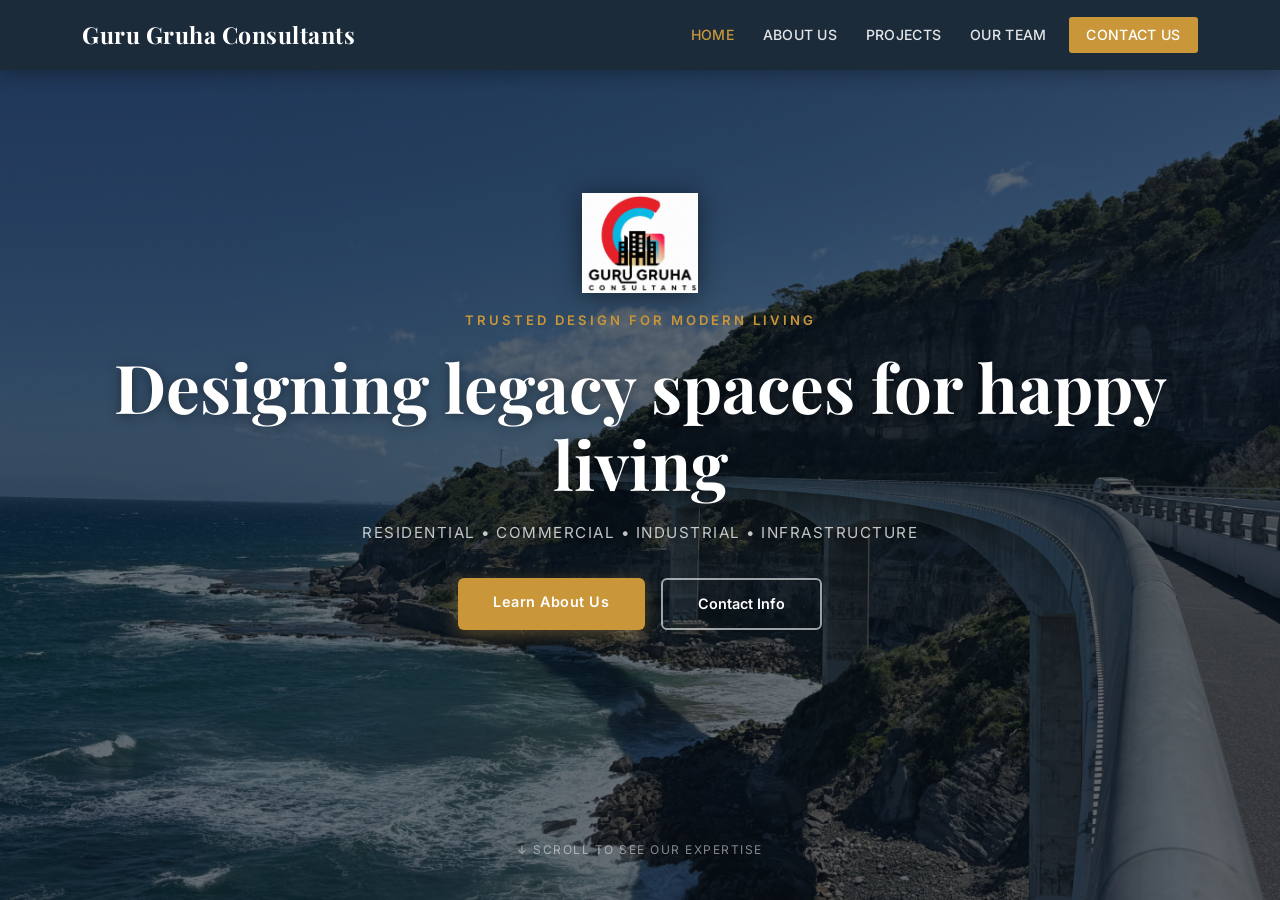
==== commit b71dcbf5: "commit 9f8e7d6a2b3c4d5e6f7g8h9i0j1k2l3m4n5o6p7" ====
--- a/index.html
+++ b/index.html
@@ -1,4 +1,4 @@
-﻿<!DOCTYPE html>
+﻿at<!DOCTYPE html>
 <html lang="en">
 <head>
   <meta charset="UTF-8" />
@@ -35,7 +35,7 @@
     <!-- Hero text — full viewport height -->
     <div class="hero-viewport">
       <div class="container hero-content text-center text-white">
-        <img src="images/logo.png" alt="Guru Gruha Consultants" class="hero-logo mb-3" />
+        <img src="images/logo.jpg" alt="Guru Gruha Consultants" class="hero-logo mb-3" />
         <p class="hero-tagline">Trusted design for modern living</p>
         <h1>Designing legacy spaces for happy living</h1>
         <p class="hero-sub">Residential &bull; Commercial &bull; Industrial &bull; Infrastructure</p>
@@ -44,64 +44,78 @@
           <a href="#" class="btn btn-hero-outline" onclick="showPanel('contact'); return false;">Contact Info</a>
         </div>
       </div>
-      <p class="hero-scroll-hint">&#8595; Scroll to meet our team</p>
-    </div>
-    <!-- Team cards on home -->
-    <div class="home-team-strip">
-      <div class="container">
-        <div class="text-center mb-4">
-          <span class="section-label">Meet Our Team</span>
-        </div>
-        <div class="row g-4 justify-content-center">
-          <div class="col-lg-5">
-            <div class="founder-card">
-              <div class="founder-card-header">
-                <div class="founder-photo-wrap">
-                  <img src="images/owner.jpg" alt="Sunil Nataraj" class="founder-photo" />
+      <p class="hero-scroll-hint">&#8595; Scroll to see our expertise</p>
+    </div>
+    <!-- Our Expertise Section -->
+    <div class="home-expertise-strip">
+      <div class="expertise-header-viewport">
+        <div class="container text-center">
+          <span class="section-label light">What We Do</span>
+          <h2 class="section-title text-white">Our Expertise</h2>
+        </div>
+      </div>
+        
+        <!-- Expertise Item 1: Architectural Planning -->
+        <div class="expertise-item expertise-item-split" style="background-image: url('images/expertise-bg.jpg');">
+          <div class="expertise-overlay">
+            <div class="row g-4 align-items-center w-100">
+              <div class="col-lg-7">
+                <div class="expertise-content">
+                  <h3 class="expertise-heading">ARCHITECTURAL PLANNING</h3>
+                  <div class="expertise-divider"></div>
+                  <p class="expertise-description">We align our purpose and principles to create beautiful and functional residential homes, commercial spaces and infrastructures to suit everyday life. Our careful planning ensures effective space utilisation, smart layouts to boost sustainability. We plan according to Vastu principles to align with natural elements like wind and sun which helps create a space filled with positive energy. We provide clear and detailed 2D floor plans, realistic 3D views with rendering, so you get a feel of your building space before you start construction.</p>
                 </div>
-                <div class="founder-card-intro">
-                  <h2 class="founder-card-name">Dr. Sunil Nataraj</h2>
-                  <p class="founder-role">Structural Consultant &amp; Director</p>
-                  <p class="founder-credentials">B.E., M.Tech., Ph.D. (U. Auckland, NZ) MIE, MEngNZ</p>
-                  <div class="founder-contact">
-                    <a href="https://www.linkedin.com/in/sunil-nataraj" target="_blank" class="founder-link">LinkedIn Profile</a>
-                  </div>
+              </div>
+              <div class="col-lg-5">
+                <div class="expertise-image-right">
+                  <img src="images/expertise-architectural.jpg" alt="Architectural Planning" />
                 </div>
               </div>
-              <p class="section-text mt-3">Diverse Design Portfolio: Extensive expertise across residential, commercial, and heavy infrastructure, including bridges, metro stations, and deep excavation shaft linings.<br><br>Seismic Expert: PhD-level specialization in the seismic assessment of reinforced concrete structures with industry experience.<br><br>Industry Influence: Author of key sections within the NZSEE – C5 Seismic Assessment Guidelines, establishing the national standard.</p>
-              <h6 class="timeline-heading">Qualifications</h6>
-              <div class="founder-quals">
-                <div class="qual-item"><span class="qual-text">PhD in Structural Engineering</span></div>
-                <div class="qual-item"><span class="qual-text">MTech in Structural Engineering</span></div>
-                <div class="qual-item"><span class="qual-text">BE in Civil Engineering</span></div>
-              </div>
-            </div>
-          </div>
-          <div class="col-lg-5">
-            <div class="founder-card">
-              <div class="founder-card-header">
-                <div class="founder-photo-wrap">
-                  <img src="images/owner2.jpg" alt="Vijetha G Raju" class="founder-photo" />
-                </div>
-                <div class="founder-card-intro">
-                  <h2 class="founder-card-name">Vijetha G Raju</h2>
-                  <p class="founder-role">Project, Commercial Manager and Director</p>
-                  <div class="founder-contact">
-                    <a href="https://www.linkedin.com/in/vijetha-g-raju" target="_blank" class="founder-link">LinkedIn Profile</a>
-                  </div>
-                </div>
-              </div>
-              <p class="section-text mt-3">Over twelve years of professional experience gained in construction industry. Nearly eight years of commercial and project management experience in New Zealand working on complex infrastructure projects. A common denominator is that they are all focused on improving lives and benefiting the public and the wider community. Strategic Project management and controls to develop project specific processes, procedures, control measures with best practices to ensure high quality project delivery.</p>
-              <h6 class="timeline-heading">Experience</h6>
-              <div class="founder-quals">
-                <div class="qual-item"><span class="qual-text">Principal Project Controller, Mott MacDonald NZ</span></div>
-                <div class="qual-item"><span class="qual-text">Senior Cost Engineer, Ghella–Abergeldie Harker JV</span></div>
-                <div class="qual-item"><span class="qual-text">Assistant Engineer, Panchayat Raj Dept., India</span></div>
-                <div class="qual-item"><span class="qual-text">Site Engineer, Sankalp Constructions</span></div>
-              </div>
-            </div>
-          </div>
-        </div>
+            </div>
+          </div>
+        </div>
+
+        <!-- Expertise Item 2: Diverse Design Portfolio -->
+        <div class="expertise-item expertise-item-top-left" style="background-image: url('images/expertise-design.jpeg');">
+          <div class="expertise-overlay">
+            <div class="expertise-content">
+              <h3 class="expertise-heading">DIVERSE DESIGN PORTFOLIO – REINFORCED CONCRETE AND STEEL STRUCTURES</h3>
+              <div class="expertise-divider"></div>
+              <p class="expertise-description">Our design expertise includes residential, commercial and industrial buildings, tunnels, retaining and underground structures, bridges. We provide comprehensive design leadership across the entire project lifecycle - from initial concept and detailed technical engineering to managing design changes and providing dedicated on-site support during construction.</p>
+            </div>
+          </div>
+        </div>
+
+        <!-- Expertise Item 3: Heritage Structures -->
+        <div class="expertise-item expertise-item-heritage" style="background-image: url('images/expertise-heritage.jpeg');">
+          <div class="heritage-title-top">
+            <h3 class="expertise-heading">HERITAGE STRUCTURES – STRUCTURAL INVESTIGATION</h3>
+            <div class="expertise-divider"></div>
+          </div>
+          <div class="heritage-description-bottom">
+            <p class="expertise-description">We provide expert structural condition assessment of existing and heritage structures, where we evaluate structural deficiencies and recommend appropriate repair and retrofitting methodologies based on detailed technical investigations.</p>
+          </div>
+        </div>
+
+        <!-- Expertise Item 4: Commercial Oversight -->
+        <div class="expertise-item expertise-item-dual-images">
+          <div class="expertise-overlay expertise-overlay-dual">
+            <div class="expertise-content expertise-content-dual">
+              <h3 class="expertise-heading">COMPLETE COMMERCIAL OVERSIGHT AND COST MANAGEMENT</h3>
+              <div class="expertise-divider"></div>
+              <p class="expertise-description">Beyond design, we provide the commercial leadership to suit your project needs. We maximise project value through strategic project management and controls. Develop project specific processes, procedures, and control measures with best practices to ensure high quality project delivery. We leverage expert skill and AI automation to drive project performance. While we manage complex negotiations and cost optimization, you focus on construction.</p>
+            </div>
+            <div class="expertise-images-wrapper">
+              <div class="expertise-image-dual">
+                <img src="images/expertise-commercial-1.png" alt="Commercial Oversight 1" />
+              </div>
+              <div class="expertise-image-dual">
+                <img src="images/expertise-commercial-2.png" alt="Commercial Oversight 2" />
+              </div>
+            </div>
+          </div>
+        </div>
+
       </div>
     </div>
   </div>
@@ -117,83 +131,71 @@
     </div>
     <div class="container section-pad">
       <div class="row align-items-center g-5">
-        <div class="col-lg-6 text-center">
-          <div class="about-img-block mb-4">
-            <img src="images/logo.png" alt="Guru Gruha Consultants Logo" class="about-img" style="max-width: 150px;" />
-          </div>
-          <span class="section-label">Our Story</span>
-          <h2 class="section-title">A Strong Family Business</h2>
-          <p class="section-text">We are a strong family business dedicated to creating happy places for quality living. Building a lasting legacy for the community, we bring together local and overseas expertise to design and deliver functional homes and infrastructure that stand the test of time.</p>
-          <p class="section-text">Rooted in community values and driven by innovation, every project we undertake is a commitment to the people who will live, work, and grow within the spaces we create.</p>
-          <div class="stats-row">
-            <div class="stat-item"><h3>25+</h3><p>Projects Delivered</p></div>
-            <div class="stat-item"><h3>Trusted</h3><p>Proven Experience</p></div>
-          </div>
-        </div>
-        <div class="col-lg-6">
-          <div class="about-img-block">
-            <img src="images/about.jpg" alt="Guru Gruha Consultants" class="about-img" />
-          </div>
-        </div>
-      </div>
-      <div class="row g-4 mt-5">
-        <div class="col-12">
-          <span class="section-label">Our Purpose</span>
-          <h3 class="section-title">Design that supports your life</h3>
-          <p class="section-text">Our mission is to create functional spaces to suit your daily life — smarter, sustainable, and cost-effective planning tailored specifically to you.</p>
-          <p class="section-text">We discuss your needs, lifestyle, and requirements and design to align it perfectly, so you can find comfort in your own home without having to regret the planning stage.</p>
-          <div class="row g-4 mt-4">
-            <div class="col-lg-6">
-              <div class="purpose-card">
-                <div class="purpose-icon">&#127968;</div>
-                <h4>Our Mission</h4>
-                <p>Our mission is to create functional spaces to suit your daily life — smarter, sustainable, and cost-effective planning tailored specifically to you.</p>
-                <p>We discuss your needs, lifestyle, and requirements and design to align it perfectly, so you can find comfort in your own home without having to regret the planning stage.</p>
-              </div>
-            </div>
-            <div class="col-lg-6">
-              <div class="purpose-card">
-                <div class="purpose-icon">&#127981;</div>
-                <h4>Design for All Generations</h4>
-                <p>Living in a heritage building, we understand your need for cultural elements while also embracing a modern touch — so design is for all generations. Your growing family can happily enjoy the spaces for years to come.</p>
-                <p>Sustainability and cost-effectiveness are our key aspects of design. We ensure every plan complies with regulations while effectively utilizing every square foot for better purpose.</p>
-              </div>
-            </div>
-          </div>
-        </div>
-        <div class="col-12">
-          <span class="section-label">Our Principles</span>
-          <h3 class="section-title">How we deliver work that lasts</h3>
-          <div class="row g-4 mt-4">
-            <div class="col-md-6 col-lg-3">
-              <div class="principle-card">
-                <img src="images/principle-commitment.jpg" alt="Commitment" />
-                <div class="principle-num">01</div>
-                <h4>Commitment</h4>
-                <p>We hear you! We involve you! We satisfy your design needs. Customer vision is our top priority. We greatly engage from start to end, involving customers at every step — dedicated to delivering high standard designs on time and exceeding expectations.</p>
-              </div>
-            </div>
-            <div class="col-md-6 col-lg-3">
-              <div class="principle-card">
-                <img src="images/principle-quality.jpg" alt="Quality" />
-                <div class="principle-num">02</div>
-                <h4>Quality</h4>
-                <p>Your dream home, to be a masterpiece! Designs complying with standards, pleasing aesthetics, and strong structural elements. Generations can comfortably enjoy the spaces beautifully designed.</p>
-              </div>
-            </div>
-            <div class="col-md-6 col-lg-3">
-              <div class="principle-card">                <img src="images/principle-value.jpg" alt="Value for Money" />                <div class="principle-num">03</div>
-                <h4>Value for Money</h4>
-                <p>Design simplicity — avoiding unnecessary elements so you stay within budget. With efficient design, every rupee you spend yields optimum benefits.</p>
-              </div>
-            </div>
-            <div class="col-md-6 col-lg-3">
-              <div class="principle-card">
-                <img src="images/principle-sustainability.jpg" alt="Functionality & Sustainability" />
-                <div class="principle-num">04</div>
-                <h4>Functionality &amp; Sustainability</h4>
-                <p>Smarter spaces designed to serve your lifestyle today and tomorrow. Sustainability and functionality are at the core of every decision we make — for you and future generations.</p>
-              </div>
+        <div class="col-lg-12">
+          <div class="about-img-block about-story">
+            <div class="about-img-overlay">
+              <span class="about-img-label">Our Story</span>
+              <h3 class="about-img-title">A Strong Family Business</h3>
+              <p class="about-img-text">We are a strong family business dedicated to creating happy places for quality living. Building a lasting legacy for the community, we bring together local and overseas expertise to design and deliver functional homes and infrastructure that stand the test of time.</p>
+              <p class="about-img-text">Rooted in community values and driven by innovation, every project we undertake is a commitment to the people who will live, work, and grow within the spaces we create.</p>
+              <div class="stats-row-overlay">
+                <div class="stat-item-overlay"><h3>25+</h3><p>Projects Delivered</p></div>
+                <div class="stat-item-overlay"><h3>12+</h3><p>Years Experience</p></div>
+              </div>
+            </div>
+          </div>
+        </div>
+      </div>
+    </div>
+    <div class="about-story-image-section">
+      <div class="about-story-overlay">
+        <div class="text-center mb-5">
+          <span class="about-story-label">Our Purpose</span>
+          <h3 class="about-story-heading">Design that supports your life</h3>
+        </div>
+        <div class="row g-4">
+          <div class="col-lg-6">
+            <h4 class="about-story-title">Our Mission</h4>
+            <p class="about-story-text">Our mission is to create functional spaces to suit your daily life smarter, sustainable, and cost-effective planning tailored specifically to you.</p>
+            <p class="about-story-text">We discuss your needs, lifestyle, and requirements and design to align it perfectly, so you can find comfort in your own home without having to regret the planning stage.</p>
+          </div>
+          <div class="col-lg-6">
+            <h4 class="about-story-title">Design for All Generations</h4>
+            <p class="about-story-text">Living in a heritage building, we understand your need for cultural elements while also embracing a modern touch so design is for all generations. Your growing family can happily enjoy the spaces for years to come.</p>
+            <p class="about-story-text">Sustainability and cost-effectiveness are our key aspects of design. We ensure every plan complies with regulations while effectively utilizing every square foot for better purpose.</p>
+          </div>
+        </div>
+      </div>
+    </div>
+    <div class="principles-image-section">
+      <div class="principles-overlay">
+        <div class="text-center mb-5">
+          <span class="principles-label">Our Principles</span>
+          <h3 class="principles-heading">How we deliver work that lasts</h3>
+        </div>
+        <div class="row g-4">
+          <div class="col-md-6 col-lg-3">
+            <div class="principle-text-card">
+              <h4>Commitment</h4>
+              <p>We hear you! We involve you! We satisfy your design needs. Customer vision is our top priority. We greatly engage from start to end, involving customers at every step dedicated to delivering high standard designs on time and exceeding expectations.</p>
+            </div>
+          </div>
+          <div class="col-md-6 col-lg-3">
+            <div class="principle-text-card">
+              <h4>Quality</h4>
+              <p>Your dream home, to be a masterpiece! Designs complying with standards, pleasing aesthetics, and strong structural elements. Generations can comfortably enjoy the spaces beautifully designed.</p>
+            </div>
+          </div>
+          <div class="col-md-6 col-lg-3">
+            <div class="principle-text-card">
+              <h4>Value for Money</h4>
+              <p>Design simplicity avoiding unnecessary elements so you stay within budget. With efficient design, every rupee you spend yields optimum benefits.</p>
+            </div>
+          </div>
+          <div class="col-md-6 col-lg-3">
+            <div class="principle-text-card">
+              <h4>Functionality &amp; Sustainability</h4>
+              <p>Smarter spaces designed to serve your lifestyle today and tomorrow. Sustainability and functionality are at the core of every decision we make for you and future generations.</p>
             </div>
           </div>
         </div>
@@ -208,19 +210,109 @@
       <div class="container text-center text-white page-hero-content">
         <span class="section-label">What We Do</span>
         <h1>Our Projects</h1>
-      </div>
-    </div>
-    <div class="container section-pad">
-      <div class="text-center mb-5"><p class="text-white-50">Residential, commercial design and planning — better places for better living.</p></div>
-      <div class="row g-4">
-        <div class="col-6 col-md-4 col-lg-3"><div class="project-card"><div class="project-icon">&#127968;</div><h5>Residential</h5></div></div>
-        <div class="col-6 col-md-4 col-lg-3"><div class="project-card"><div class="project-icon">&#127970;</div><h5>Commercial</h5></div></div>
-        <div class="col-6 col-md-4 col-lg-3"><div class="project-card"><div class="project-icon">&#127981;</div><h5>Industrial</h5></div></div>
-        <div class="col-6 col-md-4 col-lg-3"><div class="project-card"><div class="project-icon">&#128507;</div><h5>Bridges</h5></div></div>
-        <div class="col-6 col-md-4 col-lg-3"><div class="project-card"><div class="project-icon">&#9968;</div><h5>Underground</h5></div></div>
-        <div class="col-6 col-md-4 col-lg-3"><div class="project-card"><div class="project-icon">&#128269;</div><h5>Inspections</h5></div></div>
-        <div class="col-6 col-md-4 col-lg-3"><div class="project-card"><div class="project-icon">&#128295;</div><h5>Repairs</h5></div></div>
-        <div class="col-6 col-md-4 col-lg-3"><div class="project-card"><div class="project-icon">&#128202;</div><h5>Seismic</h5></div></div>
+        <p class="hero-sub">Across Continents</p>
+      </div>
+    </div>
+
+    <!-- Projects Gallery: Single Image with Text -->
+    <div class="projects-gallery" style="background-image: url('images/projects-gallery-2.jpeg');">
+      <div class="gallery-overlay">
+        <div class="gallery-content">
+          <h2 class="gallery-title">Heritage Structures – Structural Investigation</h2>
+          <p class="gallery-location">India and New Zealand</p>
+          <p class="gallery-text">Our team led an extensive review of structural drawings and on-site non-destructive testing of existing RC buildings to understand typical construction practices and highlight potential seismic vulnerabilities. We developed a detailed seismic assessment methodology and demonstrated its successful application across multiple projects. Our team recommends appropriate repair and retrofitting methodologies based on these detailed technical investigations.</p>
+        </div>
+      </div>
+    </div>
+
+    <!-- Project 1: Residential, Commercial and Industrial Buildings -->
+    <div class="project-item" style="background-image: url('images/project-residential.jpg');">
+      <div class="project-overlay">
+        <div class="project-title-box">
+          <h2 class="project-title">Residential, Commercial and Industrial Buildings</h2>
+          <p class="project-location">India</p>
+        </div>
+        <div class="project-description-box">
+          <p class="project-description">Our team delivered high-quality, Vastu-compliant 2D floor plans and realistic 3D renderings for various projects across India. We produced precise structural designs from initial concept to construction-ready blueprints while managing all design revisions and providing dedicated on-site investigation during the construction phase.
+Beyond design, our team prepared detailed project estimations and handled contract management while liaising with architects, owners, and subcontractors. We provided comprehensive rate analysis, ensured project profitability and quality compliance via regular site inspections, and implemented cost-saving strategies through resource and material optimization. Our team collaborated closely with project partners to ensure on-time delivery according to technical specifications.</p>
+        </div>
+      </div>
+    </div>
+
+    <!-- Project 2: Wastewater Tunnel Project and Underground Retaining Structures -->
+    <div class="project-item" style="background-image: url('images/project-wastewater.jpeg');">
+      <div class="project-overlay">
+        <div class="project-title-box">
+          <h2 class="project-title">Wastewater Tunnel Project and Underground Retaining Structures</h2>
+          <p class="project-location">Auckland, NZ</p>
+        </div>
+        <div class="project-description-box">
+          <p class="project-description">The Central Interceptor is New Zealand's largest wastewater tunnel project, consisting of a 14.7 km main tunnel, multiple shafts, a major pump station, and substantial wastewater network infrastructure. Our team contributed to various phases of design, such as preliminary design (PD) and detailed design (DD), addressed design change requests (DCR), and assisted with construction phase support (CPS). We were involved in the modelling, analysis, and design of temporary works for control chambers and pump stations, temporary and permanent works for shaft lining and manhole structures, and the design of box culverts and retaining structures. Our team also drove end-to-end procurement, commercial leadership, financial management, cost-optimization, schedule management, and complex claims negotiation.</p>
+        </div>
+      </div>
+    </div>
+
+    <!-- Project 3: Airport Domestic Terminal -->
+    <div class="project-item" style="background-image: url('images/project-airport.jpeg');">
+      <div class="project-overlay">
+        <div class="project-title-box">
+          <h2 class="project-title">Airport Domestic Terminal</h2>
+          <p class="project-location">Auckland, NZ</p>
+        </div>
+        <div class="project-description-box">
+          <p class="project-description">A brand-new domestic terminal, integrated into the current international terminal, is a key feature of the programme, delivering the gateway Auckland and New Zealand need. Our team refined project delivery and commercial performance by managing end-to-end claims, forecasting, and schedule management. Additionally, our team led a digital transformation using AI-driven tools like Power BI to automate reporting and provide real-time financial insights.</p>
+        </div>
+      </div>
+    </div>
+
+    <!-- Project 4: Retaining Wall Structure -->
+    <div class="project-item" style="background-image: url('images/project-retaining-wall.jpg');">
+      <div class="project-overlay">
+        <div class="project-title-box">
+          <h2 class="project-title">Retaining Wall Structure</h2>
+          <p class="project-location">NSW, Australia</p>
+        </div>
+        <div class="project-description-box">
+          <p class="project-description">This project involved slope remediation design for two retaining walls along a mountainous road in NSW after retained slopes along Jenolan Caves Road at Hampton failed during heavy rainfall. Our team was involved in the design and internal peer review of the piled barrier retaining wall structure.</p>
+        </div>
+      </div>
+    </div>
+
+    <!-- Project 5: Footbridge and Vehicular Bridge -->
+    <div class="project-item" style="background-image: url('images/project-footbridge.jpeg');">
+      <div class="project-overlay">
+        <div class="project-title-box">
+          <h2 class="project-title">Footbridge and Vehicular Bridge</h2>
+          <p class="project-location">Hong Kong</p>
+        </div>
+        <div class="project-description-box">
+          <p class="project-description">This project consists of a footbridge connecting Amoy Plaza and the East Kowloon Cultural Centre (EKCC) across Ngau Tau Kok Road and Highway Flyover no. K56. The Amoy Plaza footbridge structure consists of a steel truss bridge. Additionally, the redevelopment of Siu Ho Depot provides infrastructure and enabling works for future residential and public facilities. Our team was involved in the design of steel structures and steel connections for five link bridges (footbridges). In addition, our team handled the modelling and analysis of the carriage bridge at Tai Ho Interchange and prepared the necessary design calculations and reports.</p>
+        </div>
+      </div>
+    </div>
+
+    <!-- Project 6: Bridge Structural Assessment -->
+    <div class="project-item" style="background-image: url('images/about-story.jpg');">
+      <div class="project-overlay">
+        <div class="project-title-box">
+          <h2 class="project-title">Bridge Structural Assessment</h2>
+          <p class="project-location">Scotland</p>
+        </div>
+        <div class="project-description-box">
+          <p class="project-description">The Naver Bridge is an 80+ year-old structure that required a review of traffic load models for UK highway structures, considering heavier vehicles (SV80, ALL 40T, and Piling Rig loads). Our team was involved in modelling and analysing these additional bridge loads and assessing the capacity of the bridge's structural elements to handle increased loading.</p>
+        </div>
+      </div>
+    </div>
+
+    <!-- Project 7: Future Projects -->
+    <div class="project-item" style="background-image: url('images/project-future.jpg');">
+      <div class="project-overlay">
+        <div class="project-title-box">
+          <h2 class="project-title">Future Projects</h2>
+          <p class="project-location">Coming Soon</p>
+        </div>
+        <div class="project-description-box">
+        </div>
       </div>
     </div>
   </div>
@@ -237,31 +329,39 @@
     <div class="container section-pad">
       <div class="row g-4">
         <div class="col-md-6 col-lg-3">
-          <div class="principle-card">
-            <div class="principle-num">01</div>
-            <h4>Commitment</h4>
-            <p>We hear you! We involve you! We satisfy your design needs. Customer vision is our top priority. We greatly engage from start to end, involving customers at every step — dedicated to delivering high standard designs on time and exceeding expectations.</p>
+          <div class="principle-card principle-card-commitment">
+            <div class="principle-card-overlay">
+              <div class="principle-num">01</div>
+              <h4>Commitment</h4>
+              <p>We hear you! We involve you! We satisfy your design needs. Customer vision is our top priority. We greatly engage from start to end, involving customers at every step dedicated to delivering high standard designs on time and exceeding expectations.</p>
+            </div>
           </div>
         </div>
         <div class="col-md-6 col-lg-3">
-          <div class="principle-card">
-            <div class="principle-num">02</div>
-            <h4>Quality</h4>
-            <p>Your dream home, to be a masterpiece! Designs complying with standards, pleasing aesthetics, and strong structural elements. Generations can comfortably enjoy the spaces beautifully designed.</p>
+          <div class="principle-card principle-card-quality">
+            <div class="principle-card-overlay">
+              <div class="principle-num">02</div>
+              <h4>Quality</h4>
+              <p>Your dream home, to be a masterpiece! Designs complying with standards, pleasing aesthetics, and strong structural elements. Generations can comfortably enjoy the spaces beautifully designed.</p>
+            </div>
           </div>
         </div>
         <div class="col-md-6 col-lg-3">
-          <div class="principle-card">
-            <div class="principle-num">03</div>
-            <h4>Value for Money</h4>
-            <p>Design simplicity — avoiding unnecessary elements so you stay within budget. With efficient design, every rupee you spend yields optimum benefits.</p>
+          <div class="principle-card principle-card-value">
+            <div class="principle-card-overlay">
+              <div class="principle-num">03</div>
+              <h4>Value for Money</h4>
+              <p>Design simplicity avoiding unnecessary elements so you stay within budget. With efficient design, every rupee you spend yields optimum benefits.</p>
+            </div>
           </div>
         </div>
         <div class="col-md-6 col-lg-3">
-          <div class="principle-card">
-            <div class="principle-num">04</div>
-            <h4>Functionality &amp; Sustainability</h4>
-            <p>Smarter spaces designed to serve your lifestyle today and tomorrow. Sustainability and functionality are at the core of every decision we make — for you and future generations.</p>
+          <div class="principle-card principle-card-sustainability">
+            <div class="principle-card-overlay">
+              <div class="principle-num">04</div>
+              <h4>Functionality &amp; Sustainability</h4>
+              <p>Smarter spaces designed to serve your lifestyle today and tomorrow. Sustainability and functionality are at the core of every decision we make for you and future generations.</p>
+            </div>
           </div>
         </div>
       </div>
@@ -282,47 +382,59 @@
         <div class="col-lg-6">
           <div class="founder-card">
             <div class="founder-card-header">
-              <div class="founder-photo-wrap">
-                <img src="images/owner.jpg" alt="Sunil Nataraj" class="founder-photo" />
-              </div>
-              <div class="founder-card-intro">
-                <h2 class="founder-card-name">Dr. Sunil Nataraj</h2>
-                <p class="founder-role">Structural Engineer &amp; Director</p>
-                <div class="founder-contact">
-                  <a href="https://www.linkedin.com/in/sunil-nataraj" target="_blank" class="founder-link">LinkedIn Profile</a>
+              <div class="founder-photo-container">
+                <a href="https://www.linkedin.com/in/sunil-nataraj" target="_blank" class="linkedin-icon-btn">
+                  <img src="images/image (27).jpg" alt="LinkedIn" class="linkedin-icon" />
+                </a>
+                <div class="founder-photo-wrap">
+                  <img src="images/owner.jpg" alt="Sunil Nataraj" class="founder-photo" />
                 </div>
               </div>
-            </div>
-            <p class="section-text mt-3">Diverse Design Portfolio: Extensive expertise across residential, commercial, and heavy infrastructure, including bridges, metro stations, and deep excavation shaft linings.<br><br>Seismic Expert: PhD-level specialization in the seismic assessment of reinforced concrete structures with industry experience.<br><br>Industry Influence: Author of key sections within the NZSEE – C5 Seismic Assessment Guidelines, establishing the national standard.</p>
-            <h6 class="timeline-heading">Qualifications</h6>
+              <h2 class="founder-card-name">Dr. Sunil Nataraj</h2>
+              <p class="founder-credentials">B.E., M.Tech., Ph.D. (U. Auckland, NZ) MIE, MEngNZ</p>
+            </div>
+            <div class="founder-card-intro">
+              <p class="founder-role">Structural Engineer &amp; Director</p>
+            </div>
+            <p class="section-text mt-3">Structural engineer with 10+ years of experience in the design and seismic assessment of infrastructure, including bridges, buildings, and underground structures. Combines consultancy practice with research expertise to apply advanced seismic methodologies beyond standard code-based approaches. PhD focused on assessing RC structures with corrosion and deficient detailing, with contributions incorporated into the NZSEE Seismic Assessment Guidelines (C5). Proven experience across international projects in India, New Zealand, Hong Kong, Malaysia, Scotland, and Australia, with strong proficiency in leading structural analysis software and global design standards.</p>
+            <h6 class="timeline-heading">Experience</h6>
             <div class="founder-quals mb-4">
-              <div class="qual-item"><span class="qual-text">PhD in Structural Engineering</span></div>
-              <div class="qual-item"><span class="qual-text">MTech in Structural Engineering</span></div>
-              <div class="qual-item"><span class="qual-text">BE in Civil Engineering</span></div>
+              <div class="qual-item"><span class="qual-text">Structural Lead, Structural Engineer Arup New Zealand</span></div>
+              <div class="qual-item"><span class="qual-text">Structural Engineer, Harmya Engineering Consultancy New Zealand</span></div>
+              <div class="qual-item"><span class="qual-text">Consulting Engineer, UniServices New Zealand</span></div>
+              <div class="qual-item"><span class="qual-text">Structural Engineer, Yasha's Consultants Mysuru India</span></div>
+              <div class="qual-item"><span class="qual-text">Structural Engineer, GSP Associates, Mysuru, India</span></div>
+
             </div>
           </div>
         </div>
         <div class="col-lg-6">
           <div class="founder-card">
             <div class="founder-card-header">
-              <div class="founder-photo-wrap">
-                <img src="images/owner2.jpg" alt="Vijetha G Raju" class="founder-photo" />
-              </div>
-              <div class="founder-card-intro">
-                <h2 class="founder-card-name">Vijetha G Raju</h2>
-                <p class="founder-role">Project, Commercial Manager and Director</p>
-                <div class="founder-contact">
-                  <a href="https://www.linkedin.com/in/vijetha-g-raju" target="_blank" class="founder-link">LinkedIn Profile</a>
+              <div class="founder-photo-container">
+                <a href="https://www.linkedin.com/in/vijetha-g-raju" target="_blank" class="linkedin-icon-btn">
+                  <img src="images/image (27).jpg" alt="LinkedIn" class="linkedin-icon" />
+                </a>
+                <div class="founder-photo-wrap">
+                  <img src="images/owner2.jpg" alt="Vijetha G Raju" class="founder-photo" />
                 </div>
               </div>
+              <h2 class="founder-card-name">Vijetha G Raju</h2>
+              <p class="founder-credentials">B.E. in Civil Engineering</p>
+            </div>
+            <div class="founder-card-intro">
+              <p class="founder-role">Project, Commercial Manager and Director</p>
             </div>
             <p class="section-text mt-3">Over twelve years of professional experience gained in construction industry. Nearly eight years of commercial and project management experience in New Zealand working on complex infrastructure projects. A common denominator is that they are all focused on improving lives and benefiting the public and the wider community. Strategic Project management and controls to develop project specific processes, procedures, control measures with best practices to ensure high quality project delivery.</p>
             <h6 class="timeline-heading">Experience</h6>
             <div class="founder-quals mb-4">
-              <div class="qual-item"><span class="qual-text">Principal Project Controller, Mott MacDonald NZ</span></div>
-              <div class="qual-item"><span class="qual-text">Senior Cost Engineer, Ghella–Abergeldie Harker JV</span></div>
-              <div class="qual-item"><span class="qual-text">Assistant Engineer, Panchayat Raj Dept., India</span></div>
-              <div class="qual-item"><span class="qual-text">Site Engineer, Sankalp Constructions</span></div>
+              <div class="qual-item"><span class="qual-text">Principal Project Controller, Mott MacDonald New Zealand</span></div>
+              <div class="qual-item"><span class="qual-text">Senior Project Controller, Mott MacDonald New Zealand</span></div>
+              <div class="qual-item"><span class="qual-text">Senior Cost Engineer, Ghella Abergeldie Joint Venture New Zealand</span></div>
+              <div class="qual-item"><span class="qual-text">Assistant Procurement Engineer, Ghella S.p.A. New Zealand</span></div>
+              <div class="qual-item"><span class="qual-text">Project Engineer, Ghella S.p.A. New Zealand</span></div>
+              <div class="qual-item"><span class="qual-text">Assistant Engineer, Rural Development Panchayath Raj Engineering Dept., Project Division, Karnataka India</span></div>
+              <div class="qual-item"><span class="qual-text">Assistant Engineer, Rural Drinking Water Supply &amp; Sanitation Division, RDPR Dept., Karnataka India</span></div>
             </div>
           </div>
         </div>
--- a/style.css
+++ b/style.css
@@ -15,6 +15,18 @@
   --text-muted:#6b6b6b;
   --radius:    6px;
   --transition: 0.3s ease;
+}
+
+/* ── Animations ───────────────────────────── */
+@keyframes fadeInUp {
+  from {
+    opacity: 0;
+    transform: translateY(30px);
+  }
+  to {
+    opacity: 1;
+    transform: translateY(0);
+  }
 }
 
 /* ── Tab Layout System ────────────────────── */
@@ -106,12 +118,468 @@
   50%       { transform: translateY(6px); }
 }
 
-/* Founders strip on home page */
-.home-founders-strip {
+/* Home team strip */
+.home-expertise-strip {
   position: relative;
   z-index: 1;
-  background: #f5f2ed;
-  padding: 60px 0 60px;
+  background: transparent;
+  padding: 0;
+  min-height: auto;
+  display: block;
+  width: 100%;
+  overflow: hidden;
+}
+
+.expertise-header-viewport {
+  position: relative;
+  z-index: 2;
+  padding: 30px 0 5px;
+  display: flex;
+  flex-direction: column;
+  align-items: center;
+  justify-content: center;
+  background: url('images/expertise-bg.jpg');
+  background-size: cover;
+  background-position: center;
+  background-attachment: fixed;
+  width: 100vw;
+  margin-left: calc(-50vw + 50%);
+  margin-right: calc(-50vw + 50%);
+}
+
+.expertise-header-viewport .container {
+  padding: 0;
+}
+
+.home-expertise-strip .section-label {
+  color: var(--gold);
+}
+
+.expertise-item {
+  position: relative;
+  margin-bottom: 0;
+  width: 100vw;
+  min-height: auto;
+  padding: 2rem 0;
+  display: flex;
+  align-items: flex-start;
+  justify-content: center;
+  background-size: cover;
+  background-position: center;
+  background-attachment: fixed;
+  transition: all 0.6s ease-in-out;
+  opacity: 1;
+  transform: translateY(0);
+  animation: fadeInUp 0.8s ease-out;
+  margin-left: calc(-50vw + 50%);
+  margin-right: calc(-50vw + 50%);
+}
+
+.expertise-item:last-child {
+  margin-bottom: 0;
+}
+
+.expertise-item-heritage {
+  background-size: cover;
+  background-position: center;
+  background-attachment: fixed;
+  min-height: 100vh;
+  display: flex;
+  flex-direction: column;
+  justify-content: flex-start;
+  align-items: center;
+  padding: 0;
+  overflow: hidden;
+}
+
+.heritage-title-top {
+  text-align: center;
+  padding: 3rem 2rem 1rem;
+  max-width: 900px;
+  min-height: 30vh;
+  display: flex;
+  flex-direction: column;
+  justify-content: center;
+  align-items: center;
+}
+
+.heritage-description-bottom {
+  text-align: center;
+  padding: 4rem 2rem;
+  max-width: 900px;
+  margin: 0;
+}
+
+.expertise-overlay {
+  position: relative;
+  width: 100%;
+  max-width: 1200px;
+  padding: 4rem 3rem;
+  display: flex;
+  align-items: center;
+  justify-content: center;
+}
+
+.expertise-item-bottom-right .expertise-overlay {
+  max-width: 100%;
+  padding: 4rem 6rem 6rem 4rem;
+  align-items: flex-end;
+  justify-content: flex-end;
+}
+
+.expertise-item-bottom-right .expertise-content {
+  max-width: 600px;
+  text-align: right;
+}
+
+.expertise-item-bottom-right .expertise-heading {
+  text-align: right;
+}
+
+.expertise-item-bottom-right .expertise-divider {
+  margin-left: auto;
+  margin-right: 0;
+}
+
+.expertise-item-bottom-right .expertise-description {
+  text-align: right;
+  margin-left: auto;
+  margin-right: 0;
+}
+
+.expertise-item-top-left .expertise-overlay {
+  max-width: 100%;
+  padding: 1rem 4rem 4rem 4rem;
+  align-items: flex-start;
+  justify-content: flex-start;
+}
+
+.expertise-item-top-left .expertise-content {
+  max-width: 750px;
+  text-align: left;
+}
+
+.expertise-item-top-left .expertise-heading {
+  text-align: left;
+}
+
+.expertise-item-top-left .expertise-divider {
+  margin-left: 0;
+  margin-right: auto;
+}
+
+.expertise-item-top-left .expertise-description {
+  text-align: left;
+  margin-left: 0;
+  margin-right: auto;
+}
+
+.expertise-item-split .expertise-overlay {
+  max-width: 1400px;
+  padding: 0.5rem 1rem;
+}
+
+.expertise-item-split .expertise-content {
+  text-align: left;
+  padding: 0.5rem 0;
+}
+
+.expertise-item-split .expertise-heading {
+  text-align: left;
+  margin-bottom: 0.25rem;
+}
+
+.expertise-item-split .expertise-divider {
+  margin-left: 0;
+  margin-right: auto;
+  max-width: 400px;
+  margin-bottom: 0.75rem;
+}
+
+.expertise-item-split .expertise-description {
+  text-align: left;
+  margin-left: 0;
+  margin-right: auto;
+  margin-bottom: 0;
+}
+
+.expertise-image-right {
+  width: 100%;
+  overflow: hidden;
+}
+
+.expertise-image-right img {
+  width: 100%;
+  height: auto;
+  display: block;
+  object-fit: contain;
+  min-height: 300px;
+  max-height: 350px;
+}
+
+.expertise-content {
+  background: transparent;
+  padding: 2rem 1.5rem;
+  border-radius: 8px;
+  margin-bottom: 0;
+  width: 100%;
+}
+
+.expertise-heading {
+  font-family: 'Inter', sans-serif;
+  font-size: clamp(1.5rem, 3vw, 2.5rem);
+  font-weight: 900;
+  color: #ffffff;
+  text-align: center;
+  letter-spacing: 2px;
+  margin-bottom: 1.5rem;
+  line-height: 1.3;
+  text-transform: uppercase;
+  text-shadow: 0 3px 10px rgba(0,0,0,0.95), 0 6px 20px rgba(0,0,0,0.9), 0 0 30px rgba(0,0,0,0.85);
+}
+
+.expertise-divider {
+  width: 100%;
+  max-width: 800px;
+  height: 3px;
+  background: #ffffff;
+  margin: 0 auto 2rem auto;
+  box-shadow: 0 2px 8px rgba(0,0,0,0.8);
+}
+
+.expertise-description {
+  color: #ffffff;
+  font-size: 1.1rem;
+  line-height: 1.9;
+  text-align: center;
+  margin: 0 auto;
+  font-weight: 700;
+  text-shadow: 0 3px 10px rgba(0,0,0,0.95), 0 6px 20px rgba(0,0,0,0.9), 0 0 30px rgba(0,0,0,0.85);
+  max-width: 900px;
+}
+
+/* Dual Images Layout */
+.expertise-item-dual-images {
+  background: transparent !important;
+  min-height: auto;
+  padding: 2rem 0;
+}
+
+.expertise-overlay-dual {
+  width: 100%;
+  max-width: 1400px;
+  padding: 3rem;
+  display: flex;
+  flex-direction: column;
+  align-items: center;
+  justify-content: center;
+  gap: 2rem;
+}
+
+.expertise-images-wrapper {
+  display: grid;
+  grid-template-columns: 1fr 1fr;
+  gap: 2rem;
+  width: 100%;
+  align-items: stretch;
+}
+
+.expertise-image-dual {
+  width: 100%;
+  height: 320px;
+  overflow: hidden;
+  border-radius: 8px;
+  display: flex;
+  align-items: center;
+  justify-content: center;
+}
+
+.expertise-image-dual img {
+  width: 100%;
+  height: 100%;
+  display: block;
+  object-fit: contain;
+}
+
+.expertise-content-dual {
+  text-align: center;
+  width: 100%;
+  max-width: 1000px;
+}
+
+.expertise-content-dual .expertise-heading {
+  text-align: center;
+}
+
+.expertise-content-dual .expertise-divider {
+  margin-left: auto;
+  margin-right: auto;
+}
+
+.expertise-content-dual .expertise-description {
+  text-align: center;
+  margin-left: auto;
+  margin-right: auto;
+}
+
+.expertise-image {
+  display: none;
+}
+
+.expertise-image img {
+  display: none;
+}
+
+/* Project Item */
+.project-item {
+  position: relative;
+  width: 100vw;
+  min-height: 80vh;
+  background-size: cover;
+  background-position: center 35%;
+  background-attachment: fixed;
+  display: flex;
+  align-items: center;
+  justify-content: center;
+  overflow: hidden;
+  margin-left: calc(-50vw + 50%);
+  margin-right: calc(-50vw + 50%);
+}
+
+.project-overlay {
+  position: absolute;
+  inset: 0;
+  background: rgba(0, 0, 0, 0.6);
+  display: flex;
+  flex-direction: column;
+  justify-content: space-between;
+  align-items: stretch;
+  padding: 3rem 2rem;
+  z-index: 1;
+}
+
+.project-title-box {
+  text-align: left;
+  max-width: 500px;
+  color: #ffffff;
+  z-index: 2;
+}
+
+.project-description-box {
+  text-align: right;
+  max-width: 600px;
+  color: #ffffff;
+  z-index: 2;
+  align-self: flex-end;
+}
+
+.project-content {
+  text-align: center;
+  max-width: 900px;
+  color: #ffffff;
+  z-index: 2;
+}
+
+.project-title {
+  font-family: 'Playfair Display', serif;
+  font-size: clamp(2rem, 4vw, 2.8rem);
+  font-weight: 700;
+  margin-bottom: 1rem;
+  text-shadow: 0 3px 10px rgba(0,0,0,0.95), 0 6px 20px rgba(0,0,0,0.9), 0 0 30px rgba(0,0,0,0.85);
+  letter-spacing: 1px;
+}
+
+.project-location {
+  font-family: 'Inter', sans-serif;
+  font-size: 1.2rem;
+  font-weight: 600;
+  color: #c9973a;
+  margin-bottom: 1.5rem;
+  text-shadow: 0 2px 8px rgba(0,0,0,0.8);
+}
+
+.project-description {
+  font-family: 'Inter', sans-serif;
+  font-size: 1rem;
+  line-height: 1.8;
+  font-weight: 500;
+  text-shadow: 0 3px 10px rgba(0,0,0,0.95), 0 6px 20px rgba(0,0,0,0.9), 0 0 30px rgba(0,0,0,0.85);
+}
+
+/* Projects Gallery */
+.projects-gallery {
+  position: relative;
+  width: 100vw;
+  min-height: 100vh;
+  background-size: cover;
+  background-position: center;
+  background-attachment: fixed;
+  display: flex;
+  align-items: center;
+  justify-content: center;
+  overflow: hidden;
+  margin-left: calc(-50vw + 50%);
+  margin-right: calc(-50vw + 50%);
+}
+
+.gallery-overlay {
+  position: absolute;
+  inset: 0;
+  background: rgba(0, 0, 0, 0.55);
+  display: flex;
+  align-items: center;
+  justify-content: center;
+  padding: 3rem 2rem;
+  z-index: 1;
+}
+
+.gallery-content {
+  text-align: center;
+  max-width: 900px;
+  color: #ffffff;
+  z-index: 2;
+}
+
+.gallery-title {
+  font-family: 'Playfair Display', serif;
+  font-size: clamp(2rem, 4vw, 2.8rem);
+  font-weight: 700;
+  margin-bottom: 1rem;
+  text-shadow: 0 3px 10px rgba(0,0,0,0.95), 0 6px 20px rgba(0,0,0,0.9), 0 0 30px rgba(0,0,0,0.85);
+  letter-spacing: 1px;
+}
+
+.gallery-location {
+  font-family: 'Inter', sans-serif;
+  font-size: 1.2rem;
+  font-weight: 600;
+  color: #c9973a;
+  margin-bottom: 1.5rem;
+  text-shadow: 0 2px 8px rgba(0,0,0,0.8);
+}
+
+.gallery-text {
+  font-family: 'Inter', sans-serif;
+  font-size: 1rem;
+  line-height: 1.8;
+  font-weight: 500;
+  text-shadow: 0 3px 10px rgba(0,0,0,0.95), 0 6px 20px rgba(0,0,0,0.9), 0 0 30px rgba(0,0,0,0.85);
+}
+
+.gallery-image-container {
+  width: 100%;
+  height: 100%;
+  overflow: hidden;
+  display: flex;
+  align-items: center;
+  justify-content: center;
+}
+
+.gallery-image-container img {
+  width: 100%;
+  height: 100%;
+  object-fit: cover;
+  display: block;
 }
 
 /* Footer inside tab layout */
@@ -316,9 +784,27 @@
 /* ── Section Shared ───────────────────────── */
 .section-pad { padding: 90px 0; }
 
+/* Remove padding from section-pad containing full-width image sections */
+.section-pad:has(.about-img-block.about-story) {
+  padding-top: 0;
+  padding-bottom: 0;
+}
+
+.about-story-image-section + .container.section-pad {
+  padding-top: 0;
+}
+
+.about-story-image-section + .principles-image-section {
+  margin-top: 0;
+}
+
+.principles-image-section + .container.section-pad {
+  padding-top: 0;
+}
+
 .section-label {
   display: inline-block;
-  font-size: 0.75rem;
+  font-size: 1.1rem;
   font-weight: 700;
   letter-spacing: 3px;
   text-transform: uppercase;
@@ -377,12 +863,93 @@
 
 .about-img-block {
   position: relative;
-  border-radius: var(--radius);
   overflow: hidden;
 }
 
-.purpose-card,
-.principle-card {
+.about-img-block.about-story {
+  min-height: 100vh;
+  background: url('images/hero2.jpg') center/cover no-repeat;
+  background-attachment: fixed;
+  display: flex;
+  align-items: center;
+  justify-content: center;
+  position: relative;
+  margin-left: -15px;
+  margin-right: -15px;
+}
+
+@media (min-width: 768px) {
+  .about-img-block.about-story {
+    margin-left: calc(-50vw + 50%);
+    margin-right: calc(-50vw + 50%);
+  }
+}
+
+.about-img-overlay {
+  position: relative;
+  z-index: 2;
+  padding: 4rem 3rem;
+  max-width: 1400px;
+  width: 100%;
+}
+
+.about-img-label {
+  display: block;
+  font-size: 1.6rem;
+  font-weight: 800;
+  letter-spacing: 3px;
+  text-transform: uppercase;
+  color: #ffffff;
+  margin-bottom: 1rem;
+  text-shadow: 0 2px 8px rgba(0,0,0,0.9), 0 4px 16px rgba(0,0,0,0.9), 0 0 20px rgba(0,0,0,0.8);
+}
+
+.about-img-title {
+  font-family: 'Playfair Display', serif;
+  font-size: clamp(2.5rem, 5vw, 4rem);
+  font-weight: 700;
+  color: var(--gold);
+  margin: 0 0 2rem 0;
+  line-height: 1.2;
+  text-shadow: 0 2px 8px rgba(0,0,0,0.9), 0 4px 16px rgba(0,0,0,0.7);
+}
+
+.about-img-text {
+  color: #ffffff;
+  font-size: 1.3rem;
+  line-height: 1.8;
+  margin-bottom: 1.5rem;
+  text-shadow: 0 2px 8px rgba(0,0,0,0.9), 0 4px 16px rgba(0,0,0,0.7);
+  font-weight: 700;
+  max-width: 900px;
+}
+
+.stats-row-overlay {
+  display: flex;
+  gap: 3.5rem;
+  margin-top: 3rem;
+  flex-wrap: wrap;
+}
+
+.stat-item-overlay h3 {
+  font-size: 3.5rem;
+  font-weight: 700;
+  color: var(--gold-dark);
+  margin-bottom: 0.2rem;
+  text-shadow: 0 2px 8px rgba(0,0,0,0.9), 0 4px 16px rgba(0,0,0,0.7);
+}
+
+.stat-item-overlay p {
+  font-size: 1.1rem;
+  font-weight: 700;
+  color: #ffffff;
+  text-transform: uppercase;
+  letter-spacing: 1px;
+  margin: 0;
+  text-shadow: 0 2px 8px rgba(0,0,0,0.9);
+}
+
+.purpose-card {
   background: #fff;
   border-radius: var(--radius);
   padding: 1.3rem;
@@ -390,24 +957,22 @@
   min-height: 100%;
 }
 
-.purpose-card img,
-.principle-card img {
+.purpose-card img {
   width: 100%;
-  height: 190px;
-  object-fit: cover;
+  aspect-ratio: 4 / 3;
+  object-fit: contain;
   border-radius: calc(var(--radius) - 2px);
   margin-bottom: 1rem;
-}
-
-.purpose-card h4,
-.principle-card h4 {
+  background: #f7f5f0;
+}
+
+.purpose-card h4 {
   font-size: 1.1rem;
   margin-bottom: 0.75rem;
   color: var(--navy);
 }
 
-.purpose-card p,
-.principle-card p {
+.purpose-card p {
   color: var(--text-muted);
   line-height: 1.75;
 }
@@ -438,42 +1003,83 @@
 
 /* ── Founder Cards (two-up layout) ───────── */
 .founder-card {
-  background: linear-gradient(180deg, #ffffff 0%, #fcfbf7 100%);
-  border: 1px solid rgba(201, 151, 58, 0.14);
+  background: #fff;
+  border: 1px solid rgba(201, 151, 58, 0.18);
   border-radius: calc(var(--radius) * 1.1);
   padding: 2rem;
+  box-shadow: 0 32px 65px rgba(17, 24, 34, 0.15);
+  height: 100%;
+  transition: box-shadow var(--transition), border-color var(--transition);
+}
+
+.founder-card:hover {
+  transform: none;
   box-shadow: 0 22px 48px rgba(17, 24, 34, 0.12);
-  height: 100%;
-  transition: transform var(--transition), box-shadow var(--transition), border-color var(--transition);
-}
-
-.founder-card:hover {
-  transform: translateY(-3px);
-  box-shadow: 0 28px 52px rgba(17, 24, 34, 0.18);
-  border-color: rgba(201, 151, 58, 0.25);
+  border-color: rgba(201, 151, 58, 0.14);
+}
+
+.founder-card {
+  cursor: default;
 }
 
 .founder-card-header {
   display: flex;
-  align-items: flex-start;
-  gap: 1.4rem;
-  margin-bottom: 0.75rem;
+  flex-direction: column;
+  align-items: center;
+  gap: 1rem;
+  margin-bottom: 0.5rem;
   padding: 1rem;
   border-radius: calc(var(--radius) - 2px);
-  background: #fff;
-  box-shadow: inset 0 0 0 1px rgba(0,0,0,0.03);
+  background: transparent;
+  text-align: center;
+}
+
+.founder-photo-container {
+  position: relative;
+  display: inline-block;
+  padding-right: 45px;
+}
+
+.linkedin-icon-btn {
+  position: absolute;
+  bottom: 20px;
+  right: -10px;
+  display: flex;
+  align-items: center;
+  justify-content: center;
+  width: 65px;
+  height: 65px;
+  background: transparent;
+  border-radius: 50%;
+  transition: transform 0.3s ease, box-shadow 0.3s ease;
+  box-shadow: 0 6px 20px rgba(0, 119, 181, 0.4);
+  border: none;
+  z-index: 10;
+  overflow: hidden;
+}
+
+.linkedin-icon-btn:hover {
+  transform: scale(1.15);
+  box-shadow: 0 8px 28px rgba(0, 119, 181, 0.6);
+}
+
+.linkedin-icon {
+  width: 100%;
+  height: 100%;
+  object-fit: cover;
+  border-radius: 50%;
 }
 
 .founder-card .founder-photo-wrap {
   flex-shrink: 0;
-  background: #fff;
-  padding: 0.35rem;
+  background: transparent;
+  padding: 0;
   border-radius: 50%;
 }
 
 .founder-card .founder-photo {
-  width: 100px;
-  height: 100px;
+  width: 320px;
+  height: 320px;
   border-radius: 50%;
   object-fit: cover;
   border: 3px solid var(--gold);
@@ -483,12 +1089,16 @@
 
 .founder-card .founder-photo-wrap::after { display: none; }
 
-.founder-card-intro { flex: 1; }
+.founder-card-intro { 
+  flex: 1;
+  text-align: center;
+}
 
 .founder-card-name {
-  font-size: 1.45rem;
+  font-size: 1.6rem;
   color: var(--navy);
-  margin-bottom: 0.15rem;
+  margin-bottom: 0.5rem;
+  margin-top: 0.5rem;
 }
 
 /* ── Expertise tags ───────────────────────── */
@@ -582,10 +1192,11 @@
 }
 
 .founder-credentials {
-  color: rgba(44, 53, 70, 0.82);
-  font-size: 0.92rem;
-  margin: 0.35rem 0 0.9rem;
+  color: rgba(44, 53, 70, 0.75);
+  font-size: 1rem;
+  margin: 0;
   letter-spacing: 0.3px;
+  font-weight: 600;
 }
 
 /* ── Founder (old single layout) ─────────── */
@@ -615,12 +1226,12 @@
 }
 
 .founder-role {
-  font-size: 1rem;
-  font-weight: 500;
+  font-size: 1.25rem;
+  font-weight: 700;
   color: var(--gold);
   letter-spacing: 0.5px;
   margin-bottom: 1rem;
-  margin-top: -0.5rem;
+  margin-top: 0;
 }
 
 .founder-quals {
@@ -712,6 +1323,144 @@
   margin-bottom: 0.6rem;
 }
 
+/* ── About Story Image Section ────────────────────────── */
+.about-story-image-section {
+  width: 100vw;
+  min-height: 100vh;
+  background: url('images/about-story.jpg') center/cover no-repeat;
+  background-attachment: fixed;
+  display: flex;
+  align-items: center;
+  justify-content: center;
+  position: relative;
+  overflow: hidden;
+  padding: 5rem 2rem;
+  margin-left: calc(-50vw + 50%);
+  margin-right: calc(-50vw + 50%);
+}
+
+.about-story-overlay {
+  position: relative;
+  z-index: 2;
+  max-width: 1200px;
+  width: 100%;
+  background: rgba(0, 0, 0, 0.35);
+  padding: 3rem 2.5rem;
+  border-radius: 12px;
+  backdrop-filter: blur(2px);
+}
+
+.about-story-label {
+  color: #ffffff;
+  font-size: 1.6rem;
+  font-weight: 800;
+  text-transform: uppercase;
+  letter-spacing: 3px;
+  margin-bottom: 1rem;
+  text-shadow: 0 2px 8px rgba(0,0,0,0.9), 0 4px 16px rgba(0,0,0,0.9), 0 0 20px rgba(0,0,0,0.8);
+  display: block;
+}
+
+.about-story-heading {
+  font-size: 2.5rem;
+  font-weight: 700;
+  color: var(--gold);
+  margin-bottom: 1.5rem;
+  text-shadow: 0 2px 8px rgba(0,0,0,0.9), 0 4px 16px rgba(0,0,0,0.7);
+}
+
+.about-story-intro {
+  color: #ffffff;
+  font-size: 1.2rem;
+  line-height: 1.8;
+  margin-bottom: 1rem;
+  text-shadow: 0 2px 8px rgba(0,0,0,0.9), 0 4px 16px rgba(0,0,0,0.7);
+  font-weight: 600;
+  max-width: 900px;
+  margin-left: auto;
+  margin-right: auto;
+}
+
+.about-story-title {
+  font-size: 1.8rem;
+  font-weight: 700;
+  color: var(--gold);
+  margin-bottom: 1rem;
+  text-shadow: 0 2px 8px rgba(0,0,0,0.9), 0 4px 16px rgba(0,0,0,0.7);
+}
+
+.about-story-text {
+  color: #ffffff;
+  font-size: 1.1rem;
+  line-height: 1.7;
+  margin-bottom: 1rem;
+  text-shadow: 0 2px 8px rgba(0,0,0,0.9), 0 4px 16px rgba(0,0,0,0.7);
+  font-weight: 600;
+}
+
+/* ── Principles Image Section ────────────────────────── */
+.principles-image-section {
+  width: 100vw;
+  min-height: 100vh;
+  background: url('images/about-story2.jpg') center/cover no-repeat;
+  background-attachment: fixed;
+  display: flex;
+  align-items: center;
+  justify-content: center;
+  position: relative;
+  overflow: hidden;
+  padding: 5rem 2rem;
+  margin-left: calc(-50vw + 50%);
+  margin-right: calc(-50vw + 50%);
+}
+
+.principles-overlay {
+  position: relative;
+  z-index: 2;
+  max-width: 1400px;
+  width: 100%;
+  background: rgba(0, 0, 0, 0.35);
+  padding: 3rem 2.5rem;
+  border-radius: 12px;
+  backdrop-filter: blur(2px);
+}
+
+.principles-label {
+  color: #ffffff;
+  font-size: 1.6rem;
+  font-weight: 800;
+  text-transform: uppercase;
+  letter-spacing: 3px;
+  margin-bottom: 1rem;
+  text-shadow: 0 2px 8px rgba(0,0,0,0.9), 0 4px 16px rgba(0,0,0,0.9), 0 0 20px rgba(0,0,0,0.8);
+  display: block;
+}
+
+.principles-heading {
+  font-size: 2.5rem;
+  font-weight: 700;
+  color: var(--gold);
+  margin-bottom: 1.5rem;
+  text-shadow: 0 2px 8px rgba(0,0,0,0.9), 0 4px 16px rgba(0,0,0,0.7);
+}
+
+.principle-text-card h4 {
+  font-size: 1.4rem;
+  font-weight: 700;
+  color: var(--gold);
+  margin-bottom: 1rem;
+  text-shadow: 0 2px 8px rgba(0,0,0,0.9);
+}
+
+.principle-text-card p {
+  color: #ffffff;
+  font-size: 1rem;
+  line-height: 1.7;
+  margin-bottom: 0;
+  text-shadow: 0 2px 8px rgba(0,0,0,0.9), 0 4px 16px rgba(0,0,0,0.7);
+  font-weight: 600;
+}
+
 /* ── Project Cards ────────────────────────── */
 .project-card {
   background: rgba(255,255,255,0.05);
@@ -749,11 +1498,32 @@
 .principle-card {
   background: #fff;
   border-radius: var(--radius);
-  padding: 2rem 1.6rem;
+  padding: 0;
   height: 100%;
   box-shadow: 0 2px 18px rgba(0,0,0,0.06);
   transition: transform var(--transition), box-shadow var(--transition);
   border-top: 3px solid transparent;
+  overflow: hidden;
+  position: relative;
+  min-height: 600px;
+  background-size: cover;
+  background-position: center;
+}
+
+.principle-card-commitment {
+  background-image: url('images/principle-commitment.jpg');
+}
+
+.principle-card-quality {
+  background-image: url('images/principle-quality.jpg');
+}
+
+.principle-card-value {
+  background-image: url('images/principle-value.jpg');
+}
+
+.principle-card-sustainability {
+  background-image: url('images/principle-sustainability.jpg');
 }
 
 .principle-card:hover {
@@ -762,26 +1532,49 @@
   border-top-color: var(--gold);
 }
 
+.principle-card-overlay {
+  position: relative;
+  height: 100%;
+  display: flex;
+  flex-direction: column;
+  justify-content: flex-end;
+  padding: 2.5rem;
+  background: linear-gradient(to bottom, rgba(0,0,0,0.2) 0%, rgba(0,0,0,0.75) 100%);
+}
+
+.principle-card img {
+  display: none;
+}
+
 .principle-num {
-  font-family: 'Playfair Display', serif;
-  font-size: 2.4rem;
-  font-weight: 700;
-  color: var(--gold);
-  opacity: 0.35;
-  line-height: 1;
-  margin-bottom: 0.6rem;
+  display: none;
 }
 
 .principle-card h4 {
-  font-size: 1.05rem;
-  color: var(--navy);
-  margin-bottom: 0.65rem;
+  font-size: 2.2rem;
+  font-weight: 700;
+  color: #ffffff;
+  margin: 0 0 1.2rem 0;
+  text-shadow: 0 2px 8px rgba(0,0,0,0.9);
+  z-index: 2;
+}
+
+.principle-card > div:first-child {
+  position: relative;
+}
+
+.principle-card > div:first-child::before {
+  display: none;
 }
 
 .principle-card p {
-  font-size: 0.9rem;
-  color: var(--text-muted);
+  font-size: 1.25rem;
+  color: #ffffff;
   margin: 0;
+  padding: 0;
+  line-height: 1.75;
+  text-shadow: 0 2px 6px rgba(0,0,0,0.9);
+  font-weight: 600;
 }
 
 /* ── Contact Form ─────────────────────────── */
@@ -884,7 +1677,7 @@
 }
 
 .page-hero-content h1 {
-  font-size: clamp(2rem, 5vw, 3.2rem);
+  font-size: clamp(3rem, 7vw, 5rem);
   font-weight: 700;
   margin: 0;
   text-shadow: 0 2px 10px rgba(0,0,0,0.4);
@@ -1088,6 +1881,10 @@
   font-size: 1.4rem;
   flex-shrink: 0;
   margin-top: 2px;
+  color: #fff !important;
+  filter: grayscale(100%) brightness(200%);
+  font-style: normal;
+  font-variant: normal;
 }
 
 .contact-info-label {
@@ -1120,19 +1917,144 @@
   }
 
   .btn-contact { margin-left: 0; margin-top: 0.4rem; }
+
+  .expertise-header-viewport {
+    padding: 25px 0 5px;
+  }
+
+  .expertise-item {
+    min-height: 80vh;
+  }
+
+  .expertise-overlay {
+    padding: 3rem 2rem;
+  }
+
+  .expertise-item-bottom-right .expertise-overlay {
+    padding: 3rem 3rem 4rem 2rem;
+  }
+
+  .expertise-item-bottom-right .expertise-content {
+    max-width: 80%;
+  }
+
+  .expertise-item-top-left .expertise-overlay {
+    padding: 1rem 2rem 4rem 2rem;
+  }
+
+  .expertise-item-top-left .expertise-content {
+    max-width: 85%;
+  }
+
+  .expertise-item-split .expertise-overlay {
+    padding: 0.5rem 1rem;
+  }
+
+  .expertise-item-split .expertise-content {
+    padding: 0.5rem 0.75rem;
+  }
+
+  .expertise-image-right img {
+    min-height: 280px;
+    max-height: 320px;
+  }
+
+  .expertise-item-heritage {
+    min-height: 100vh;
+    background-size: cover;
+    background-position: center;
+    padding: 0;
+  }
+
+  .heritage-title-top {
+    padding: 2.5rem 1.5rem 1rem;
+    min-height: 28vh;
+  }
+
+  .heritage-description-bottom {
+    padding: 3rem 1.5rem;
+  }
+
+  .expertise-heading {
+    font-size: 1.6rem;
+  }
+
+  .expertise-description {
+    font-size: 1rem;
+  }
+
+  .expertise-overlay-dual {
+    padding: 2rem;
+  }
+
+  .expertise-images-wrapper {
+    grid-template-columns: 1fr 1fr;
+    gap: 1.5rem;
+  }
+
+  .expertise-image-dual {
+    height: 280px;
+  }
+
+  .project-item {
+    min-height: 70vh;
+  }
+
+  .project-overlay {
+    padding: 2rem;
+  }
+
+  .project-title {
+    font-size: 1.8rem;
+    margin-bottom: 0.8rem;
+  }
+
+  .project-location {
+    font-size: 1rem;
+    margin-bottom: 1.2rem;
+  }
+
+  .project-description {
+    font-size: 0.95rem;
+    line-height: 1.7;
+  }
+
+  .project-title-box {
+    max-width: 450px;
+  }
+
+  .project-description-box {
+    max-width: 500px;
+  }
+
+  .projects-gallery {
+    min-height: 80vh;
+    background-attachment: fixed;
+  }
+
+  .gallery-overlay {
+    padding: 2rem;
+  }
+
+  .gallery-title {
+    font-size: 1.8rem;
+    margin-bottom: 0.8rem;
+  }
+
+  .gallery-location {
+    font-size: 1rem;
+    margin-bottom: 1.2rem;
+  }
+
+  .gallery-text {
+    font-size: 0.95rem;
+    line-height: 1.7;
+  }
 }
 
 /* ── Tablet (768px and below) ─────────────── */
 @media (max-width: 767.98px) {
   .hero-logo { height: 70px; }
-
-  .founder-card-header {
-    flex-direction: column;
-    align-items: center;
-    text-align: center;
-  }
-
-  .founder-card-intro { text-align: center; }
 
   .founder-contact {
     justify-content: center;
@@ -1170,13 +2092,294 @@
   .founder-card { padding: 1.5rem 1rem; }
 
   .founder-card .founder-photo {
-    width: 80px;
-    height: 80px;
-  }
-
-  .founder-card-name { font-size: 1.2rem; }
-
-  .home-founders-strip { padding: 40px 0; }
+    width: 220px;
+    height: 220px;
+  }
+
+  .founder-photo-container {
+    padding-right: 35px;
+  }
+
+  .linkedin-icon-btn {
+    width: 50px;
+    height: 50px;
+    bottom: 15px;
+    right: -8px;
+  }
+
+  .linkedin-icon {
+    width: 100%;
+    height: 100%;
+  }
+
+  .founder-card-name { 
+    font-size: 1.35rem;
+    margin-top: 0.75rem;
+  }
+
+  .home-expertise-strip { padding: 40px 0; }
+
+  .about-img-block.about-story { min-height: 80vh; }
+
+  .about-img-overlay {
+    padding: 2.5rem 1.5rem;
+  }
+
+  .about-img-title {
+    font-size: clamp(2rem, 5vw, 2.5rem);
+  }
+
+  .about-img-text {
+    font-size: 1.1rem;
+  }
+
+  .stats-row-overlay {
+    gap: 1.5rem;
+  }
+
+  .stat-item-overlay h3 {
+    font-size: 2.8rem;
+  }
+
+  .stat-item-overlay p {
+    font-size: 1rem;
+  }
+
+  .about-story-image-section {
+    min-height: 80vh;
+    padding: 3rem 1.5rem;
+  }
+
+  .about-story-overlay {
+    padding: 2rem 1.5rem;
+  }
+
+  .about-story-heading {
+    font-size: 1.8rem;
+  }
+
+  .about-story-intro {
+    font-size: 1.05rem;
+  }
+
+  .about-story-title {
+    font-size: 1.5rem;
+  }
+
+  .about-story-text {
+    font-size: 1rem;
+  }
+
+  .principles-image-section {
+    min-height: 80vh;
+    padding: 3rem 1.5rem;
+  }
+
+  .principles-overlay {
+    padding: 2rem 1.5rem;
+  }
+
+  .principles-heading {
+    font-size: 1.8rem;
+  }
+
+  .principle-text-card h4 {
+    font-size: 1.2rem;
+  }
+
+  .principle-text-card p {
+    font-size: 0.95rem;
+  }
+
+  .principle-card {
+    min-height: 450px;
+  }
+
+  .principle-card h4 {
+    font-size: 1.6rem;
+  }
+
+  .principle-card p {
+    font-size: 1.1rem;
+  }
 
   .contact-form { max-width: 100%; }
-}
+
+  .expertise-header-viewport {
+    padding: 20px 0 5px;
+  }
+
+  .expertise-item {
+    min-height: 70vh;
+  }
+
+  .expertise-overlay {
+    padding: 2.5rem 1.5rem;
+  }
+
+  .expertise-item-bottom-right .expertise-overlay {
+    padding: 2.5rem 2rem 3rem 1.5rem;
+  }
+
+  .expertise-item-bottom-right .expertise-content {
+    max-width: 90%;
+  }
+
+  .expertise-item-top-left .expertise-overlay {
+    padding: 1rem 1.5rem 3rem 1.5rem;
+  }
+
+  .expertise-item-top-left .expertise-content {
+    max-width: 90%;
+  }
+
+  .expertise-content {
+    padding: 1.5rem 1rem;
+  }
+
+  .expertise-heading {
+    font-size: 1.2rem;
+    margin-bottom: 1rem;
+  }
+
+  .expertise-divider {
+    margin-bottom: 1.5rem;
+    height: 2px;
+    max-width: 100%;
+  }
+
+  .expertise-description {
+    font-size: 0.95rem;
+    text-align: left;
+  }
+
+  .expertise-item-bottom-right .expertise-heading,
+  .expertise-item-bottom-right .expertise-description {
+    text-align: left;
+  }
+
+  .expertise-item-bottom-right .expertise-divider {
+    margin-left: 0;
+    margin-right: auto;
+  }
+
+  .expertise-item-top-left .expertise-heading,
+  .expertise-item-top-left .expertise-description {
+    text-align: left;
+  }
+
+  .expertise-item-top-left .expertise-divider {
+    margin-left: 0;
+    margin-right: auto;
+  }
+
+  .expertise-item-split .expertise-overlay {
+    padding: 0.5rem 1rem;
+  }
+
+  .expertise-item-split .expertise-content {
+    padding: 0.5rem 0.5rem;
+  }
+
+  .expertise-image-right img {
+    min-height: 220px;
+    max-height: 280px;
+  }
+
+  .expertise-item-heritage {
+    min-height: 100vh;
+    background-size: cover;
+    background-position: center;
+    padding: 0;
+  }
+
+  .heritage-title-top {
+    padding: 2rem 1.5rem 1rem;
+    min-height: 25vh;
+  }
+
+  .heritage-description-bottom {
+    padding: 2.5rem 1.5rem;
+  }
+
+  .expertise-overlay-dual {
+    padding: 1.5rem;
+    gap: 1.5rem;
+  }
+
+  .expertise-images-wrapper {
+    grid-template-columns: 1fr;
+    gap: 1.5rem;
+  }
+
+  .expertise-image-dual {
+    height: 250px;
+  }
+
+  .expertise-content-dual {
+    max-width: 100%;
+  }
+
+  .expertise-content-dual .expertise-heading {
+    font-size: 1.2rem;
+    margin-bottom: 1rem;
+  }
+
+  .expertise-content-dual .expertise-description {
+    font-size: 0.95rem;
+  }
+
+  .project-item {
+    min-height: 60vh;
+  }
+
+  .project-overlay {
+    padding: 1.5rem;
+  }
+
+  .project-title {
+    font-size: 1.3rem;
+    margin-bottom: 0.6rem;
+  }
+
+  .project-location {
+    font-size: 0.9rem;
+    margin-bottom: 1rem;
+  }
+
+  .project-description {
+    font-size: 0.85rem;
+    line-height: 1.6;
+  }
+
+  .project-title-box {
+    max-width: 100%;
+  }
+
+  .project-description-box {
+    max-width: 100%;
+  }
+
+  .projects-gallery {
+    min-height: 60vh;
+  }
+
+  .gallery-overlay {
+    padding: 1.5rem;
+  }
+
+  .gallery-title {
+    font-size: 1.3rem;
+    margin-bottom: 0.6rem;
+  }
+
+  .gallery-location {
+    font-size: 0.9rem;
+    margin-bottom: 1rem;
+  }
+
+  .gallery-text {
+    font-size: 0.85rem;
+    line-height: 1.6;
+  }
+}
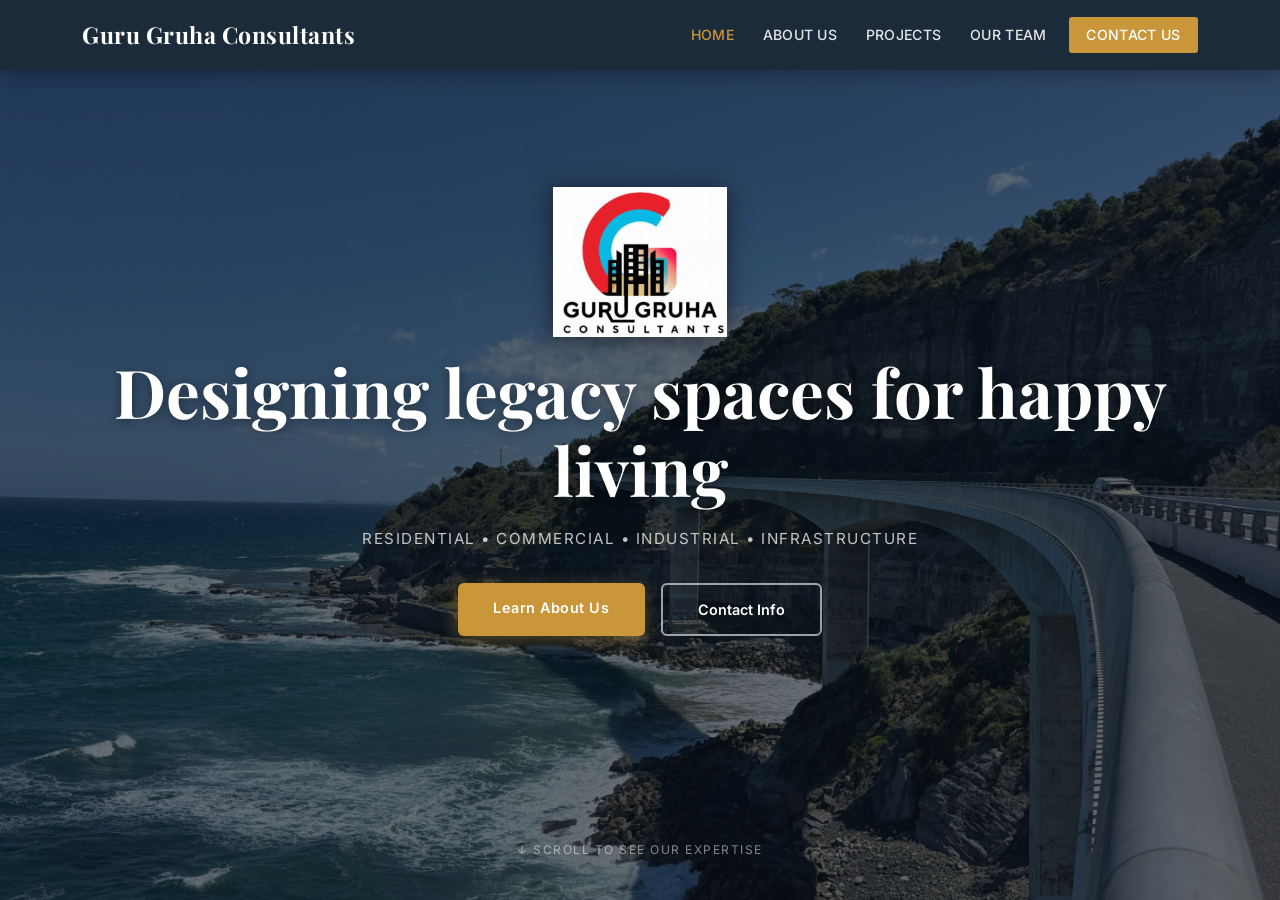
==== commit ee696580: "ENtirely built with HTML and CSS, this website is a testament to the power of simplicity and creativ" ====
--- a/index.html
+++ b/index.html
@@ -1,4 +1,4 @@
-﻿at<!DOCTYPE html>
+﻿<!DOCTYPE html>
 <html lang="en">
 <head>
   <meta charset="UTF-8" />
@@ -35,8 +35,7 @@
     <!-- Hero text — full viewport height -->
     <div class="hero-viewport">
       <div class="container hero-content text-center text-white">
-        <img src="images/logo.jpg" alt="Guru Gruha Consultants" class="hero-logo mb-3" />
-        <p class="hero-tagline">Trusted design for modern living</p>
+        <img src="images/logo.png" alt="Guru Gruha Consultants" class="hero-logo mb-3" />
         <h1>Designing legacy spaces for happy living</h1>
         <p class="hero-sub">Residential &bull; Commercial &bull; Industrial &bull; Infrastructure</p>
         <div class="hero-cta-row">
@@ -58,18 +57,16 @@
         <!-- Expertise Item 1: Architectural Planning -->
         <div class="expertise-item expertise-item-split" style="background-image: url('images/expertise-bg.jpg');">
           <div class="expertise-overlay">
-            <div class="row g-4 align-items-center w-100">
-              <div class="col-lg-7">
+            <div class="expertise-row">
+              <div class="expertise-col-text">
                 <div class="expertise-content">
                   <h3 class="expertise-heading">ARCHITECTURAL PLANNING</h3>
                   <div class="expertise-divider"></div>
                   <p class="expertise-description">We align our purpose and principles to create beautiful and functional residential homes, commercial spaces and infrastructures to suit everyday life. Our careful planning ensures effective space utilisation, smart layouts to boost sustainability. We plan according to Vastu principles to align with natural elements like wind and sun which helps create a space filled with positive energy. We provide clear and detailed 2D floor plans, realistic 3D views with rendering, so you get a feel of your building space before you start construction.</p>
                 </div>
               </div>
-              <div class="col-lg-5">
-                <div class="expertise-image-right">
-                  <img src="images/expertise-architectural.jpg" alt="Architectural Planning" />
-                </div>
+              <div class="expertise-col-image">
+                <img src="images/expertise-architectural.jpg" alt="Architectural Planning" class="expertise-split-img" />
               </div>
             </div>
           </div>
@@ -88,29 +85,28 @@
 
         <!-- Expertise Item 3: Heritage Structures -->
         <div class="expertise-item expertise-item-heritage" style="background-image: url('images/expertise-heritage.jpeg');">
-          <div class="heritage-title-top">
-            <h3 class="expertise-heading">HERITAGE STRUCTURES – STRUCTURAL INVESTIGATION</h3>
-            <div class="expertise-divider"></div>
-          </div>
-          <div class="heritage-description-bottom">
-            <p class="expertise-description">We provide expert structural condition assessment of existing and heritage structures, where we evaluate structural deficiencies and recommend appropriate repair and retrofitting methodologies based on detailed technical investigations.</p>
+          <div class="expertise-overlay">
+            <div class="expertise-content">
+              <h3 class="expertise-heading">HERITAGE STRUCTURES – STRUCTURAL INVESTIGATION</h3>
+              <div class="expertise-divider"></div>
+              <p class="expertise-description">We provide expert structural condition assessment of existing and heritage structures, where we evaluate structural deficiencies and recommend appropriate repair and retrofitting methodologies based on detailed technical investigations.</p>
+            </div>
           </div>
         </div>
 
         <!-- Expertise Item 4: Commercial Oversight -->
-        <div class="expertise-item expertise-item-dual-images">
-          <div class="expertise-overlay expertise-overlay-dual">
-            <div class="expertise-content expertise-content-dual">
-              <h3 class="expertise-heading">COMPLETE COMMERCIAL OVERSIGHT AND COST MANAGEMENT</h3>
-              <div class="expertise-divider"></div>
-              <p class="expertise-description">Beyond design, we provide the commercial leadership to suit your project needs. We maximise project value through strategic project management and controls. Develop project specific processes, procedures, and control measures with best practices to ensure high quality project delivery. We leverage expert skill and AI automation to drive project performance. While we manage complex negotiations and cost optimization, you focus on construction.</p>
-            </div>
-            <div class="expertise-images-wrapper">
-              <div class="expertise-image-dual">
-                <img src="images/expertise-commercial-1.png" alt="Commercial Oversight 1" />
-              </div>
-              <div class="expertise-image-dual">
-                <img src="images/expertise-commercial-2.png" alt="Commercial Oversight 2" />
+        <div class="expertise-item expertise-item-split" style="background-image: url('images/expertise-bg.jpg');">
+          <div class="expertise-overlay">
+            <div class="expertise-row">
+              <div class="expertise-col-text">
+                <div class="expertise-content">
+                  <h3 class="expertise-heading">COMPLETE COMMERCIAL OVERSIGHT AND COST MANAGEMENT</h3>
+                  <div class="expertise-divider"></div>
+                  <p class="expertise-description">Beyond design, we provide the commercial leadership to suit your project needs. We maximise project value through strategic project management and controls. Develop project specific processes, procedures, and control measures with best practices to ensure high quality project delivery. We leverage expert skill and AI automation to drive project performance. While we manage complex negotiations and cost optimization, you focus on construction.</p>
+                </div>
+              </div>
+              <div class="expertise-col-image">
+                <img src="images/expertise-commercial-1.png" alt="Commercial Oversight" class="expertise-split-img" />
               </div>
             </div>
           </div>
@@ -214,105 +210,115 @@
       </div>
     </div>
 
-    <!-- Projects Gallery: Single Image with Text -->
-    <div class="projects-gallery" style="background-image: url('images/projects-gallery-2.jpeg');">
-      <div class="gallery-overlay">
-        <div class="gallery-content">
-          <h2 class="gallery-title">Heritage Structures – Structural Investigation</h2>
-          <p class="gallery-location">India and New Zealand</p>
-          <p class="gallery-text">Our team led an extensive review of structural drawings and on-site non-destructive testing of existing RC buildings to understand typical construction practices and highlight potential seismic vulnerabilities. We developed a detailed seismic assessment methodology and demonstrated its successful application across multiple projects. Our team recommends appropriate repair and retrofitting methodologies based on these detailed technical investigations.</p>
-        </div>
-      </div>
-    </div>
-
-    <!-- Project 1: Residential, Commercial and Industrial Buildings -->
-    <div class="project-item" style="background-image: url('images/project-residential.jpg');">
-      <div class="project-overlay">
-        <div class="project-title-box">
-          <h2 class="project-title">Residential, Commercial and Industrial Buildings</h2>
-          <p class="project-location">India</p>
-        </div>
-        <div class="project-description-box">
-          <p class="project-description">Our team delivered high-quality, Vastu-compliant 2D floor plans and realistic 3D renderings for various projects across India. We produced precise structural designs from initial concept to construction-ready blueprints while managing all design revisions and providing dedicated on-site investigation during the construction phase.
-Beyond design, our team prepared detailed project estimations and handled contract management while liaising with architects, owners, and subcontractors. We provided comprehensive rate analysis, ensured project profitability and quality compliance via regular site inspections, and implemented cost-saving strategies through resource and material optimization. Our team collaborated closely with project partners to ensure on-time delivery according to technical specifications.</p>
-        </div>
-      </div>
-    </div>
-
-    <!-- Project 2: Wastewater Tunnel Project and Underground Retaining Structures -->
-    <div class="project-item" style="background-image: url('images/project-wastewater.jpeg');">
-      <div class="project-overlay">
-        <div class="project-title-box">
-          <h2 class="project-title">Wastewater Tunnel Project and Underground Retaining Structures</h2>
-          <p class="project-location">Auckland, NZ</p>
-        </div>
-        <div class="project-description-box">
-          <p class="project-description">The Central Interceptor is New Zealand's largest wastewater tunnel project, consisting of a 14.7 km main tunnel, multiple shafts, a major pump station, and substantial wastewater network infrastructure. Our team contributed to various phases of design, such as preliminary design (PD) and detailed design (DD), addressed design change requests (DCR), and assisted with construction phase support (CPS). We were involved in the modelling, analysis, and design of temporary works for control chambers and pump stations, temporary and permanent works for shaft lining and manhole structures, and the design of box culverts and retaining structures. Our team also drove end-to-end procurement, commercial leadership, financial management, cost-optimization, schedule management, and complex claims negotiation.</p>
-        </div>
-      </div>
-    </div>
-
-    <!-- Project 3: Airport Domestic Terminal -->
-    <div class="project-item" style="background-image: url('images/project-airport.jpeg');">
-      <div class="project-overlay">
-        <div class="project-title-box">
-          <h2 class="project-title">Airport Domestic Terminal</h2>
-          <p class="project-location">Auckland, NZ</p>
-        </div>
-        <div class="project-description-box">
-          <p class="project-description">A brand-new domestic terminal, integrated into the current international terminal, is a key feature of the programme, delivering the gateway Auckland and New Zealand need. Our team refined project delivery and commercial performance by managing end-to-end claims, forecasting, and schedule management. Additionally, our team led a digital transformation using AI-driven tools like Power BI to automate reporting and provide real-time financial insights.</p>
-        </div>
-      </div>
-    </div>
-
-    <!-- Project 4: Retaining Wall Structure -->
-    <div class="project-item" style="background-image: url('images/project-retaining-wall.jpg');">
-      <div class="project-overlay">
-        <div class="project-title-box">
-          <h2 class="project-title">Retaining Wall Structure</h2>
-          <p class="project-location">NSW, Australia</p>
-        </div>
-        <div class="project-description-box">
-          <p class="project-description">This project involved slope remediation design for two retaining walls along a mountainous road in NSW after retained slopes along Jenolan Caves Road at Hampton failed during heavy rainfall. Our team was involved in the design and internal peer review of the piled barrier retaining wall structure.</p>
-        </div>
-      </div>
-    </div>
-
-    <!-- Project 5: Footbridge and Vehicular Bridge -->
-    <div class="project-item" style="background-image: url('images/project-footbridge.jpeg');">
-      <div class="project-overlay">
-        <div class="project-title-box">
-          <h2 class="project-title">Footbridge and Vehicular Bridge</h2>
-          <p class="project-location">Hong Kong</p>
-        </div>
-        <div class="project-description-box">
-          <p class="project-description">This project consists of a footbridge connecting Amoy Plaza and the East Kowloon Cultural Centre (EKCC) across Ngau Tau Kok Road and Highway Flyover no. K56. The Amoy Plaza footbridge structure consists of a steel truss bridge. Additionally, the redevelopment of Siu Ho Depot provides infrastructure and enabling works for future residential and public facilities. Our team was involved in the design of steel structures and steel connections for five link bridges (footbridges). In addition, our team handled the modelling and analysis of the carriage bridge at Tai Ho Interchange and prepared the necessary design calculations and reports.</p>
-        </div>
-      </div>
-    </div>
-
-    <!-- Project 6: Bridge Structural Assessment -->
-    <div class="project-item" style="background-image: url('images/about-story.jpg');">
-      <div class="project-overlay">
-        <div class="project-title-box">
-          <h2 class="project-title">Bridge Structural Assessment</h2>
-          <p class="project-location">Scotland</p>
-        </div>
-        <div class="project-description-box">
-          <p class="project-description">The Naver Bridge is an 80+ year-old structure that required a review of traffic load models for UK highway structures, considering heavier vehicles (SV80, ALL 40T, and Piling Rig loads). Our team was involved in modelling and analysing these additional bridge loads and assessing the capacity of the bridge's structural elements to handle increased loading.</p>
-        </div>
-      </div>
-    </div>
-
-    <!-- Project 7: Future Projects -->
-    <div class="project-item" style="background-image: url('images/project-future.jpg');">
-      <div class="project-overlay">
-        <div class="project-title-box">
-          <h2 class="project-title">Future Projects</h2>
-          <p class="project-location">Coming Soon</p>
-        </div>
-        <div class="project-description-box">
-        </div>
+    <!-- Projects Carousel Container -->
+    <div class="container section-pad">
+      <div class="projects-carousel-grid">
+        
+        <!-- Project Card 1: Heritage Structures -->
+        <div class="project-card" data-project-id="heritage" onclick="showPanel('project-heritage'); return false;">
+          <div class="carousel-container">
+            <div class="carousel-wrapper">
+              <img src="images/project-heritage-cover.jpeg" alt="Heritage Structures" class="carousel-image" />
+            </div>
+          </div>
+          <div class="project-card-info">
+            <div class="carousel-title-link">
+              <h3 class="carousel-title">Heritage Structures - Structural Investigation</h3>
+              <p class="carousel-location">India and New Zealand</p>
+            </div>
+          </div>
+        </div>
+
+        <!-- Project Card 2: Residential, Commercial and Industrial Buildings -->
+        <div class="project-card" data-project-id="project-1" onclick="showPanel('project-1'); return false;">
+          <div class="carousel-container">
+            <div class="carousel-wrapper">
+              <img src="images/project-1-cover.jpeg" alt="Residential Buildings" class="carousel-image" />
+            </div>
+          </div>
+          <div class="project-card-info">
+            <div class="carousel-title-link">
+              <h3 class="carousel-title">Residential, Commercial and Industrial Buildings</h3>
+              <p class="carousel-location">India</p>
+            </div>
+          </div>
+        </div>
+
+        <!-- Project Card 3: Wastewater Tunnel -->
+        <div class="project-card" data-project-id="project-2" onclick="showPanel('project-2'); return false;">
+          <div class="carousel-container">
+            <div class="carousel-wrapper">
+              <img src="images/project-2-cover.jpeg" alt="Wastewater Tunnel" class="carousel-image" />
+            </div>
+          </div>
+          <div class="project-card-info">
+            <div class="carousel-title-link">
+              <h3 class="carousel-title">Wastewater Tunnel Project</h3>
+              <p class="carousel-location">Auckland, NZ</p>
+            </div>
+          </div>
+        </div>
+
+        <!-- Project Card 4: Airport Domestic Terminal -->
+        <div class="project-card" data-project-id="project-3" onclick="showPanel('project-3'); return false;">
+          <div class="carousel-container">
+            <div class="carousel-wrapper">
+              <img src="images/project-3-cover.jpeg" alt="Airport Terminal" class="carousel-image" />
+            </div>
+          </div>
+          <div class="project-card-info">
+            <div class="carousel-title-link">
+              <h3 class="carousel-title">Airport Domestic Terminal</h3>
+              <p class="carousel-location">Auckland, NZ</p>
+            </div>
+          </div>
+        </div>
+
+        <!-- Project Card 5: Retaining Wall Structure -->
+        <div class="project-card" data-project-id="project-4" onclick="showPanel('project-4'); return false;">
+          <div class="carousel-container">
+            <div class="carousel-wrapper">
+              <img src="images/project-4-cover.jpeg" alt="Retaining Wall" class="carousel-image" />
+            </div>
+          </div>
+          <div class="project-card-info">
+            <div class="carousel-title-link">
+              <h3 class="carousel-title">Underground Retaining Structures</h3>
+              <p class="carousel-location">India, New Zealand, Australia</p>
+            </div>
+          </div>
+        </div>
+
+        <!-- Project Card 6: Footbridge and Vehicular Bridge -->
+        <div class="project-card" data-project-id="project-5" onclick="showPanel('project-5'); return false;">
+          <div class="carousel-container">
+            <div class="carousel-wrapper">
+              <img src="images/project-5-cover.jpeg" alt="Footbridge" class="carousel-image" />
+            </div>
+          </div>
+          <div class="project-card-info">
+            <div class="carousel-title-link">
+              <h3 class="carousel-title">Footbridges and Vehicular Bridges</h3>
+              <p class="carousel-location">Hong Kong</p>
+            </div>
+          </div>
+        </div>
+
+        <!-- Project Card 7: Bridge Structural Assessment -->
+        <div class="project-card" data-project-id="project-6" onclick="showPanel('project-6'); return false;">
+          <div class="carousel-container">
+            <div class="carousel-wrapper">
+              <img src="images/project-6-cover.jpg" alt="Bridge Assessment" class="carousel-image" />
+            </div>
+          </div>
+          <div class="project-card-info">
+            <div class="carousel-title-link">
+              <h3 class="carousel-title">Bridge Structural Investigation</h3>
+              <p class="carousel-location">Scotland</p>
+            </div>
+          </div>
+        </div>
+
       </div>
     </div>
   </div>
@@ -470,7 +476,7 @@
         </div>
         <div class="col-lg-8">
           <p class="text-white opacity-75 mb-4">Tell us about your project and we will get back to you shortly.</p>
-          <form class="contact-form" action="https://formspree.io/f/YOUR_FORM_ID" method="POST">
+          <form class="contact-form" id="contactForm" onsubmit="handleContactFormSubmit(event);">
             <div class="row g-3">
               <div class="col-md-6"><input type="text" name="name" class="form-control" placeholder="Your Name" required /></div>
               <div class="col-md-6"><input type="email" name="email" class="form-control" placeholder="Your Email" required /></div>
@@ -487,6 +493,387 @@
               <div class="col-12"><button type="submit" class="btn btn-submit">Send Message</button></div>
             </div>
           </form>
+        </div>
+      </div>
+    </div>
+  </div>
+
+  <!-- PANEL: CONTACT SUCCESS MESSAGE -->
+  <div id="panel-contact-success" class="page-panel bg-accent panel-scrollable">
+    <div class="contact-success-container">
+      <div class="contact-success-content">
+        <div class="success-icon">✓</div>
+        <h1 class="success-title">Message Sent Successfully!</h1>
+        <p class="success-message">Thank you for reaching out to Guru Gruha Consultants. We have received your inquiry and will get back to you shortly.</p>
+        <div class="success-details">
+          <p class="success-detail-text">We appreciate your interest in our services and look forward to discussing your project with you.</p>
+          <p class="success-contact">In the meantime, if you have any urgent questions, feel free to contact us directly at:</p>
+          <p class="success-email"><strong>info@gurugruha.com</strong> | <strong>+91 9606957901</strong></p>
+        </div>
+        <a href="#" onclick="showPanel('contact'); return false;" class="btn btn-hero mt-4">Back to Contact Form</a>
+        <a href="#" onclick="showPanel('home'); return false;" class="btn btn-hero-outline mt-3">Back to Home</a>
+      </div>
+    </div>
+  </div>
+
+  <!-- PANEL: PROJECT HERITAGE DETAIL -->
+  <div id="panel-project-heritage" class="page-panel panel-scrollable">
+    <div class="panel-page-hero">
+      <div class="page-hero-overlay"></div>
+      <div class="container text-center text-white page-hero-content">
+        <h1>Heritage Structures - Structural Investigation</h1>
+        <p class="hero-sub">India and New Zealand</p>
+        <a href="#" onclick="showPanel('projects'); return false;" class="btn btn-hero-outline mt-3">Back to Projects</a>
+      </div>
+    </div>
+    <div class="container section-pad">
+      <div class="project-detail-content">
+        
+        <!-- Image Carousel -->
+        <div class="project-detail-carousel mb-5">
+          <div class="detail-carousel-container">
+            <div class="detail-carousel-wrapper">
+              <div class="detail-carousel-slide active">
+                <img src="images/project-heritage-img-1.jpeg" alt="Project Image 1" class="detail-carousel-image" />
+              </div>
+              <div class="detail-carousel-slide">
+                <img src="images/project-heritage-img-2.jpeg" alt="Project Image 2" class="detail-carousel-image" />
+              </div>
+                <div class="detail-carousel-slide">
+                <img src="images/project-heritage-img-3.jpeg" alt="Project Image 3" class="detail-carousel-image" />
+              </div>
+              <div class="detail-carousel-slide">
+                <img src="images/project-heritage-img-4.jpeg" alt="Project Image 4" class="detail-carousel-image" />
+              </div>
+                <div class="detail-carousel-slide">
+                <img src="images/project-heritage-img-5.jpeg" alt="Project Image 5" class="detail-carousel-image" />
+              </div>
+            </div>
+            <button class="detail-carousel-nav detail-carousel-prev" onclick="detailCarouselPrev(this)">&#10094;</button>
+            <button class="detail-carousel-nav detail-carousel-next" onclick="detailCarouselNext(this)">&#10095;</button>
+            <div class="detail-carousel-dots">
+              <span class="dot active" onclick="detailCarouselGoto(this, 0)"></span>
+              <span class="dot" onclick="detailCarouselGoto(this, 1)"></span>
+              <span class="dot" onclick="detailCarouselGoto(this, 2)"></span>
+              <span class="dot" onclick="detailCarouselGoto(this, 3)"></span>
+              <span class="dot" onclick="detailCarouselGoto(this, 4)"></span>
+            </div>
+          </div>
+        </div>
+
+        <!-- Project Description -->
+        <div class="row">
+          <div class="col-lg-12">
+            <h2 class="project-detail-title">Project Overview</h2>
+            <p class="project-detail-text">Our team led an extensive review of structural drawings and on-site non-destructive testing of existing RC buildings to understand typical construction practices and highlight potential seismic vulnerabilities. We developed a detailed seismic assessment methodology and demonstrated its successful application across multiple projects.</p>
+            <p class="project-detail-text">Our team recommends appropriate repair and retrofitting methodologies based on these detailed technical investigations. This comprehensive approach ensures that heritage structures are preserved while meeting modern safety standards and requirements.</p>
+          </div>
+        </div>
+      </div>
+    </div>
+  </div>
+
+  <!-- PANEL: PROJECT 1 DETAIL -->
+  <div id="panel-project-1" class="page-panel panel-scrollable">
+    <div class="panel-page-hero">
+      <div class="page-hero-overlay"></div>
+      <div class="container text-center text-white page-hero-content">
+        <h1>Residential, Commercial and Industrial Buildings</h1>
+        <p class="hero-sub">India</p>
+        <a href="#" onclick="showPanel('projects'); return false;" class="btn btn-hero-outline mt-3">Back to Projects</a>
+      </div>
+    </div>
+    <div class="container section-pad">
+      <div class="project-detail-content">
+        
+        <!-- Image Carousel -->
+        <div class="project-detail-carousel mb-5">
+          <div class="detail-carousel-container">
+            <div class="detail-carousel-wrapper">
+              <div class="detail-carousel-slide active">
+                <img src="images/project-1-img-4.jpeg" alt="Project Image 1" class="detail-carousel-image" />
+              </div>
+              <div class="detail-carousel-slide">
+                <img src="images/project-1-img-2.jpeg" alt="Project Image 2" class="detail-carousel-image" />
+              </div>
+              <div class="detail-carousel-slide">
+                <img src="images/project-1-img-3.jpeg" alt="Project Image 3" class="detail-carousel-image" />
+              </div>
+              <div class="detail-carousel-slide">
+                <img src="images/project-1-img-1.jpeg" alt="Project Image 4" class="detail-carousel-image" />
+              </div>
+            </div>
+            <button class="detail-carousel-nav detail-carousel-prev" onclick="detailCarouselPrev(this)">&#10094;</button>
+            <button class="detail-carousel-nav detail-carousel-next" onclick="detailCarouselNext(this)">&#10095;</button>
+            <div class="detail-carousel-dots">
+              <span class="dot active" onclick="detailCarouselGoto(this, 0)"></span>
+              <span class="dot" onclick="detailCarouselGoto(this, 1)"></span>
+              <span class="dot" onclick="detailCarouselGoto(this, 2)"></span>
+              <span class="dot" onclick="detailCarouselGoto(this, 3)"></span>
+            </div>
+          </div>
+        </div>
+
+        <!-- Project Description -->
+        <div class="row">
+          <div class="col-lg-12">
+            <h2 class="project-detail-title">Project Overview</h2>
+            <p class="project-detail-text">Our team delivered high-quality, Vastu-compliant 2D floor plans and realistic 3D renderings for various projects across India. We produced precise structural designs from initial concept to construction-ready blueprints while managing all design revisions and providing dedicated on-site investigation during the construction phase.</p>
+            <p class="project-detail-text">Beyond design, our team prepared detailed project estimations and handled contract management while liaising with architects, owners, and subcontractors. We provided comprehensive rate analysis, ensured project profitability and quality compliance via regular site inspections, and implemented cost-saving strategies through resource and material optimization. Our team collaborated closely with project partners to ensure on-time delivery according to technical specifications.</p>
+          </div>
+        </div>
+      </div>
+    </div>
+  </div>
+
+  <!-- PANEL: PROJECT 2 DETAIL -->
+  <div id="panel-project-2" class="page-panel panel-scrollable">
+    <div class="panel-page-hero">
+      <div class="page-hero-overlay"></div>
+      <div class="container text-center text-white page-hero-content">
+        <h1>Wastewater Tunnel Project</h1>
+        <p class="hero-sub">Auckland, NZ</p>
+        <a href="#" onclick="showPanel('projects'); return false;" class="btn btn-hero-outline mt-3">Back to Projects</a>
+      </div>
+    </div>
+    <div class="container section-pad">
+      <div class="project-detail-content">
+        
+        <!-- Image Carousel -->
+        <div class="project-detail-carousel mb-5">
+          <div class="detail-carousel-container">
+            <div class="detail-carousel-wrapper">
+              <div class="detail-carousel-slide active">
+                <img src="images/project-2-img-1.jpeg" alt="Project Image 1" class="detail-carousel-image" />
+              </div>
+              <div class="detail-carousel-slide">
+                <img src="images/project-2-img-2.jpeg" alt="Project Image 2" class="detail-carousel-image" />
+              </div>
+              <div class="detail-carousel-slide">
+                <img src="images/project-2-img-3.png" alt="Project Image 3" class="detail-carousel-image" />
+              </div>
+              <div class="detail-carousel-slide">
+                <img src="images/project-2-img-4.jpeg" alt="Project Image 4" class="detail-carousel-image" />
+              </div>
+            </div>
+            <button class="detail-carousel-nav detail-carousel-prev" onclick="detailCarouselPrev(this)">&#10094;</button>
+            <button class="detail-carousel-nav detail-carousel-next" onclick="detailCarouselNext(this)">&#10095;</button>
+            <div class="detail-carousel-dots">
+              <span class="dot active" onclick="detailCarouselGoto(this, 0)"></span>
+              <span class="dot" onclick="detailCarouselGoto(this, 1)"></span>
+              <span class="dot" onclick="detailCarouselGoto(this, 2)"></span>
+              <span class="dot" onclick="detailCarouselGoto(this, 3)"></span>
+            </div>
+          </div>
+        </div>
+
+        <!-- Project Description -->
+        <div class="row">
+          <div class="col-lg-12">
+            <h2 class="project-detail-title">Project Overview</h2>
+            <p class="project-detail-text">The Central Interceptor is New Zealand's largest wastewater tunnel project, consisting of a 14.7 km main tunnel, multiple shafts, a major pump station, and substantial wastewater network infrastructure. Our team contributed to various phases of design, such as preliminary design (PD) and detailed design (DD), addressed design change requests (DCR), and assisted with construction phase support (CPS).</p>
+            <p class="project-detail-text">We were involved in the modelling, analysis, and design of temporary works for control chambers and pump stations, temporary and permanent works for shaft lining and manhole structures, and the design of box culverts and retaining structures. Our team also drove end-to-end procurement, commercial leadership, financial management, cost-optimization, schedule management, and complex claims negotiation.</p>
+          </div>
+        </div>
+      </div>
+    </div>
+  </div>
+
+  <!-- PANEL: PROJECT 3 DETAIL -->
+  <div id="panel-project-3" class="page-panel panel-scrollable">
+    <div class="panel-page-hero">
+      <div class="page-hero-overlay"></div>
+      <div class="container text-center text-white page-hero-content">
+        <h1>Airport Domestic Terminal</h1>
+        <p class="hero-sub">Auckland, NZ</p>
+        <a href="#" onclick="showPanel('projects'); return false;" class="btn btn-hero-outline mt-3">Back to Projects</a>
+      </div>
+    </div>
+    <div class="container section-pad">
+      <div class="project-detail-content">
+        
+        <!-- Image Carousel -->
+        <div class="project-detail-carousel mb-5">
+          <div class="detail-carousel-container">
+            <div class="detail-carousel-wrapper">
+              <div class="detail-carousel-slide active">
+                <img src="images/project-3-img-1.jpeg" alt="Project Image 1" class="detail-carousel-image" />
+              </div>
+              <div class="detail-carousel-slide">
+                <img src="images/project-3-img-2.jpeg" alt="Project Image 2" class="detail-carousel-image" />
+              </div>
+            </div>
+            <button class="detail-carousel-nav detail-carousel-prev" onclick="detailCarouselPrev(this)">&#10094;</button>
+            <button class="detail-carousel-nav detail-carousel-next" onclick="detailCarouselNext(this)">&#10095;</button>
+            <div class="detail-carousel-dots">
+              <span class="dot active" onclick="detailCarouselGoto(this, 0)"></span>
+              <span class="dot" onclick="detailCarouselGoto(this, 1)"></span>
+            </div>
+          </div>
+        </div>
+
+        <!-- Project Description -->
+        <div class="row">
+          <div class="col-lg-12">
+            <h2 class="project-detail-title">Project Overview</h2>
+            <p class="project-detail-text">The redevelopment of Terminal 2 is a key feature of the Auckland Airport upgrade programme, delivering the gateway Auckland and New Zealand need. Our team refined project delivery and commercial performance by managing end-to-end claims, forecasting, and schedule management.</p>
+            <p class="project-detail-text">Additionally, our team led a digital transformation using AI-driven tools like Power BI to automate reporting and provide real-time financial insights. This integration ensures seamless operations and enhances passenger experience across the terminal facilities.</p>
+          </div>
+        </div>
+      </div>
+    </div>
+  </div>
+
+  <!-- PANEL: PROJECT 4 DETAIL -->
+  <div id="panel-project-4" class="page-panel panel-scrollable">
+    <div class="panel-page-hero">
+      <div class="page-hero-overlay"></div>
+      <div class="container text-center text-white page-hero-content">
+        <h1>Underground Retaining Structures</h1>
+        <p class="hero-sub">India, New Zealand, Australia</p>
+        <a href="#" onclick="showPanel('projects'); return false;" class="btn btn-hero-outline mt-3">Back to Projects</a>
+      </div>
+    </div>
+    <div class="container section-pad">
+      <div class="project-detail-content">
+        
+        <!-- Image Carousel -->
+        <div class="project-detail-carousel mb-5">
+          <div class="detail-carousel-container">
+            <div class="detail-carousel-wrapper">
+              <div class="detail-carousel-slide active">
+                <img src="images/project-4-img-1.jpeg" alt="Project Image 1" class="detail-carousel-image" />
+              </div>
+              <div class="detail-carousel-slide">
+                <img src="images/project-4-img-2.jpeg" alt="Project Image 2" class="detail-carousel-image" />
+              </div>
+              <div class="detail-carousel-slide">
+                <img src="images/project-4-img-3.jpeg" alt="Project Image 3" class="detail-carousel-image" />
+              </div>
+              <div class="detail-carousel-slide">
+                <img src="images/project-4-img-4.jpeg" alt="Project Image 4" class="detail-carousel-image" />
+              </div>
+            </div>
+            <button class="detail-carousel-nav detail-carousel-prev" onclick="detailCarouselPrev(this)">&#10094;</button>
+            <button class="detail-carousel-nav detail-carousel-next" onclick="detailCarouselNext(this)">&#10095;</button>
+            <div class="detail-carousel-dots">
+              <span class="dot active" onclick="detailCarouselGoto(this, 0)"></span>
+              <span class="dot" onclick="detailCarouselGoto(this, 1)"></span>
+              <span class="dot" onclick="detailCarouselGoto(this, 2)"></span>
+              <span class="dot" onclick="detailCarouselGoto(this, 3)"></span>
+            </div>
+          </div>
+        </div>
+
+        <!-- Project Description -->
+        <div class="row">
+          <div class="col-lg-12">
+            <h2 class="project-detail-title">Project Overview</h2>
+            <p class="project-detail-text">A critical water main rupture occurred along a mountainous road in NSW after retained slopes along Jenolan Caves Road at Hampton failed during heavy rainfall. The failure prompted comprehensive geotechnical and structural investigations to assess the damaged slopes and design robust remediation solutions.</p>
+            <p class="project-detail-text">Our team was involved in the design and internal peer review of the piled barrier retaining wall structure, ensuring structural stability and longevity. The remediation design incorporated advanced soil mechanics analysis and modern construction techniques to prevent future failures and ensure road safety.</p>
+          </div>
+        </div>
+      </div>
+    </div>
+  </div>
+
+  <!-- PANEL: PROJECT 5 DETAIL -->
+  <div id="panel-project-5" class="page-panel panel-scrollable">
+    <div class="panel-page-hero">
+      <div class="page-hero-overlay"></div>
+      <div class="container text-center text-white page-hero-content">
+        <h1>Footbridges and Vehicular Bridges</h1>
+        <p class="hero-sub">Hong Kong</p>
+        <a href="#" onclick="showPanel('projects'); return false;" class="btn btn-hero-outline mt-3">Back to Projects</a>
+      </div>
+    </div>
+    <div class="container section-pad">
+      <div class="project-detail-content">
+        
+        <!-- Image Carousel -->
+        <div class="project-detail-carousel mb-5">
+          <div class="detail-carousel-container">
+            <div class="detail-carousel-wrapper">
+              <div class="detail-carousel-slide active">
+                <img src="images/project-5-img-1.jpeg" alt="Project Image 1" class="detail-carousel-image" />
+              </div>
+              <div class="detail-carousel-slide">
+                <img src="images/project-5-img-2.jpeg" alt="Project Image 2" class="detail-carousel-image" />
+              </div>
+              <div class="detail-carousel-slide">
+                <img src="images/project-5-img-3.jpeg" alt="Project Image 3" class="detail-carousel-image" />
+              </div>
+            </div>
+            <button class="detail-carousel-nav detail-carousel-prev" onclick="detailCarouselPrev(this)">&#10094;</button>
+            <button class="detail-carousel-nav detail-carousel-next" onclick="detailCarouselNext(this)">&#10095;</button>
+            <div class="detail-carousel-dots">
+              <span class="dot active" onclick="detailCarouselGoto(this, 0)"></span>
+              <span class="dot" onclick="detailCarouselGoto(this, 1)"></span>
+              <span class="dot" onclick="detailCarouselGoto(this, 2)"></span>
+            </div>
+          </div>
+        </div>
+
+        <!-- Project Description -->
+        <div class="row">
+          <div class="col-lg-12">
+            <h2 class="project-detail-title">Project Overview</h2>
+            <p class="project-detail-text">This project involved the design of link bridges connecting the Amoy Plaza and the East Kowloon Cultural Centre (EKCC) across Ngau Tau Kok Road and Highway Flyover no. K56. The Amoy Plaza footbridge structure consists of a steel truss bridge designed to facilitate pedestrian connectivity and enhance urban accessibility in this dynamic cultural district.</p>
+            <p class="project-detail-text">Additionally, the redevelopment of Siu Ho Depot provides infrastructure and enabling works for future residential and public facilities. Our team was involved in the design of steel structures and steel connections for five link bridges (footbridges). In addition, our team handled the modelling and analysis of the carriage bridge at Tai Ho Interchange and prepared the necessary design calculations and reports for all structural elements.</p>
+          </div>
+        </div>
+      </div>
+    </div>
+  </div>
+
+  <!-- PANEL: PROJECT 6 DETAIL -->
+  <div id="panel-project-6" class="page-panel panel-scrollable">
+    <div class="panel-page-hero">
+      <div class="page-hero-overlay"></div>
+      <div class="container text-center text-white page-hero-content">
+        <h1>Bridge Structural Investigation</h1>
+        <p class="hero-sub">Scotland</p>
+        <a href="#" onclick="showPanel('projects'); return false;" class="btn btn-hero-outline mt-3">Back to Projects</a>
+      </div>
+    </div>
+    <div class="container section-pad">
+      <div class="project-detail-content">
+        
+        <!-- Image Carousel -->
+        <div class="project-detail-carousel mb-5">
+          <div class="detail-carousel-container">
+            <div class="detail-carousel-wrapper">
+              <div class="detail-carousel-slide active">
+                <img src="images/project-6-img-1.png" alt="Project Image 1" class="detail-carousel-image" />
+              </div>
+              <div class="detail-carousel-slide">
+                <img src="images/project-6-img-2.png" alt="Project Image 2" class="detail-carousel-image" />
+              </div>
+              <div class="detail-carousel-slide">
+                <img src="images/project-6-img-3.png" alt="Project Image 3" class="detail-carousel-image" />
+              </div>
+              <div class="detail-carousel-slide">
+                <img src="images/project-6-img-4.png" alt="Project Image 4" class="detail-carousel-image" />
+              </div>
+            </div>
+            <button class="detail-carousel-nav detail-carousel-prev" onclick="detailCarouselPrev(this)">&#10094;</button>
+            <button class="detail-carousel-nav detail-carousel-next" onclick="detailCarouselNext(this)">&#10095;</button>
+            <div class="detail-carousel-dots">
+              <span class="dot active" onclick="detailCarouselGoto(this, 0)"></span>
+              <span class="dot" onclick="detailCarouselGoto(this, 1)"></span>
+              <span class="dot" onclick="detailCarouselGoto(this, 2)"></span>
+              <span class="dot" onclick="detailCarouselGoto(this, 3)"></span>
+            </div>
+          </div>
+        </div>
+
+        <!-- Project Description -->
+        <div class="row">
+          <div class="col-lg-12">
+            <h2 class="project-detail-title">Project Overview</h2>
+            <p class="project-detail-text">This project involved the structural assessment of a historic bridge in Scotland that required a comprehensive review of traffic load models for UK highway structures, considering heavier vehicles (SV80, ALL 40T, and Piling Rig loads). The assessment aimed to evaluate the bridge's capacity to handle modern traffic patterns and increased vehicle weights.</p>
+            <p class="project-detail-text">Our team was involved in modelling and analysing these additional bridge loads and assessing the capacity of the bridge's structural elements to handle increased loading. We provided detailed recommendations for maintenance, reinforcement, or load restrictions to ensure continued safe operation of this heritage structure while accommodating modern infrastructure requirements.</p>
+          </div>
         </div>
       </div>
     </div>
@@ -523,6 +910,160 @@
       });
     });
     showPanel('home');
+
+    /* ── Carousel Navigation Functions ──────── */
+    function carouselPrev(btn) {
+      const container = btn.closest('.carousel-container');
+      const slides = container.querySelectorAll('.carousel-slide');
+      const active = container.querySelector('.carousel-slide.active');
+      const currentIndex = Array.from(slides).indexOf(active);
+      const prevIndex = (currentIndex - 1 + slides.length) % slides.length;
+      
+      active.classList.remove('active');
+      slides[prevIndex].classList.add('active');
+    }
+
+    function carouselNext(btn) {
+      const container = btn.closest('.carousel-container');
+      const slides = container.querySelectorAll('.carousel-slide');
+      const active = container.querySelector('.carousel-slide.active');
+      const currentIndex = Array.from(slides).indexOf(active);
+      const nextIndex = (currentIndex + 1) % slides.length;
+      
+      active.classList.remove('active');
+      slides[nextIndex].classList.add('active');
+    }
+
+    /* ── Detail Page Carousel Functions ───── */
+    function detailCarouselPrev(btn) {
+      const container = btn.closest('.detail-carousel-container');
+      const slides = container.querySelectorAll('.detail-carousel-slide');
+      const dots = container.querySelectorAll('.dot');
+      const active = container.querySelector('.detail-carousel-slide.active');
+      const currentIndex = Array.from(slides).indexOf(active);
+      const prevIndex = (currentIndex - 1 + slides.length) % slides.length;
+      
+      active.classList.remove('active');
+      slides[prevIndex].classList.add('active');
+      
+      dots.forEach(d => d.classList.remove('active'));
+      dots[prevIndex].classList.add('active');
+    }
+
+    function detailCarouselNext(btn) {
+      const container = btn.closest('.detail-carousel-container');
+      const slides = container.querySelectorAll('.detail-carousel-slide');
+      const dots = container.querySelectorAll('.dot');
+      const active = container.querySelector('.detail-carousel-slide.active');
+      const currentIndex = Array.from(slides).indexOf(active);
+      const nextIndex = (currentIndex + 1) % slides.length;
+      
+      active.classList.remove('active');
+      slides[nextIndex].classList.add('active');
+      
+      dots.forEach(d => d.classList.remove('active'));
+      dots[nextIndex].classList.add('active');
+    }
+
+    function detailCarouselGoto(dot, index) {
+      const container = dot.closest('.detail-carousel-container');
+      const slides = container.querySelectorAll('.detail-carousel-slide');
+      const dots = container.querySelectorAll('.dot');
+      const active = container.querySelector('.detail-carousel-slide.active');
+      
+      active.classList.remove('active');
+      slides[index].classList.add('active');
+      
+      dots.forEach(d => d.classList.remove('active'));
+      dots[index].classList.add('active');
+    }
+
+    /* ── Touch/Swipe Support ────────────────── */
+    document.querySelectorAll('.carousel-container').forEach(carousel => {
+      let touchStartX = 0;
+      let touchEndX = 0;
+
+      carousel.addEventListener('touchstart', (e) => {
+        touchStartX = e.changedTouches[0].screenX;
+      }, false);
+
+      carousel.addEventListener('touchend', (e) => {
+        touchEndX = e.changedTouches[0].screenX;
+        handleSwipe(carousel);
+      }, false);
+
+      function handleSwipe(carouselEl) {
+        const swipeThreshold = 50;
+        const diff = touchStartX - touchEndX;
+
+        if (Math.abs(diff) > swipeThreshold) {
+          if (diff > 0) {
+            // Swiped left → show next
+            carouselNext(carouselEl.querySelector('.carousel-next'));
+          } else {
+            // Swiped right → show previous
+            carouselPrev(carouselEl.querySelector('.carousel-prev'));
+          }
+        }
+      }
+    });
+
+    /* ── Detail Carousel Touch/Swipe Support ── */
+    document.querySelectorAll('.detail-carousel-container').forEach(carousel => {
+      let touchStartX = 0;
+      let touchEndX = 0;
+
+      carousel.addEventListener('touchstart', (e) => {
+        touchStartX = e.changedTouches[0].screenX;
+      }, false);
+
+      carousel.addEventListener('touchend', (e) => {
+        touchEndX = e.changedTouches[0].screenX;
+        handleDetailSwipe(carousel);
+      }, false);
+
+      function handleDetailSwipe(carouselEl) {
+        const swipeThreshold = 50;
+        const diff = touchStartX - touchEndX;
+
+        if (Math.abs(diff) > swipeThreshold) {
+          if (diff > 0) {
+            // Swiped left → show next
+            detailCarouselNext(carouselEl.querySelector('.detail-carousel-next'));
+          } else {
+            // Swiped right → show previous
+            detailCarouselPrev(carouselEl.querySelector('.detail-carousel-prev'));
+          }
+        }
+      }
+    });
+
+    /* ── Contact Form Handler ──────────────── */
+    function handleContactFormSubmit(event) {
+      event.preventDefault();
+      
+      // Get form data
+      const formData = new FormData(document.getElementById('contactForm'));
+      const contactData = {
+        name: formData.get('name'),
+        email: formData.get('email'),
+        phone: formData.get('phone'),
+        project_type: formData.get('project_type'),
+        message: formData.get('message'),
+        timestamp: new Date().toLocaleString()
+      };
+      
+      // Store in local storage (optional - for reference)
+      const existingMessages = JSON.parse(localStorage.getItem('contactMessages') || '[]');
+      existingMessages.push(contactData);
+      localStorage.setItem('contactMessages', JSON.stringify(existingMessages));
+      
+      // Reset form
+      document.getElementById('contactForm').reset();
+      
+      // Show success panel
+      showPanel('contact-success');
+    }
   </script>
 </body>
 </html>
--- a/style.css
+++ b/style.css
@@ -179,6 +179,192 @@
   margin-bottom: 0;
 }
 
+.expertise-overlay {
+  position: relative;
+  width: 100%;
+  max-width: 1200px;
+  padding: 4rem 3rem;
+  display: flex;
+  align-items: center;
+  justify-content: center;
+}
+
+.expertise-item-bottom-right .expertise-overlay {
+  max-width: 100%;
+  padding: 4rem 6rem 6rem 4rem;
+  align-items: flex-end;
+  justify-content: flex-end;
+}
+
+.expertise-item-bottom-right .expertise-content {
+  max-width: 600px;
+  text-align: right;
+}
+
+.expertise-item-bottom-right .expertise-heading {
+  text-align: right;
+}
+
+.expertise-item-bottom-right .expertise-divider {
+  margin-left: auto;
+  margin-right: 0;
+}
+
+.expertise-item-bottom-right .expertise-description {
+  text-align: right;
+  margin-left: auto;
+  margin-right: 0;
+}
+
+.expertise-item-top-left {
+  min-height: 100vh;
+}
+
+.expertise-item-top-left .expertise-overlay {
+  max-width: 100%;
+  padding: 1rem 4rem 4rem 4rem;
+  align-items: flex-start;
+  justify-content: flex-start;
+}
+
+.expertise-item-top-left .expertise-content {
+  max-width: 750px;
+  text-align: left;
+}
+
+.expertise-item-top-left .expertise-heading {
+  text-align: left;
+}
+
+.expertise-item-top-left .expertise-divider {
+  margin-left: 0;
+  margin-right: auto;
+}
+
+.expertise-item-top-left .expertise-description {
+  text-align: left;
+  margin-left: 0;
+  margin-right: auto;
+}
+
+.expertise-item-split {
+  min-height: 100vh !important;
+}
+
+.expertise-item-split .expertise-overlay {
+  max-width: 100%;
+  padding: 3rem 4rem;
+  display: flex;
+  align-items: center;
+  justify-content: space-between;
+}
+
+.expertise-row {
+  display: flex;
+  align-items: center;
+  gap: 4rem;
+  width: 100%;
+}
+
+.expertise-col-text {
+  flex: 1;
+  min-width: 0;
+}
+
+.expertise-col-image {
+  flex: 0 0 auto;
+  width: 50%;
+}
+
+.expertise-split-img {
+  width: 100%;
+  height: auto;
+  display: block;
+  object-fit: contain;
+  min-height: 280px;
+  max-height: 380px;
+}
+
+.expertise-item-split .expertise-content {
+  text-align: left;
+  padding: 0.5rem 0;
+}
+
+.expertise-item-split .expertise-heading {
+  text-align: left;
+  margin-bottom: 0.25rem;
+}
+
+.expertise-item-split .expertise-divider {
+  margin-left: 0;
+  margin-right: auto;
+  max-width: 400px;
+  margin-bottom: 0.75rem;
+}
+
+.expertise-item-split .expertise-description {
+  text-align: left;
+  margin-left: 0;
+  margin-right: auto;
+  margin-bottom: 0;
+}
+
+.expertise-image-right {
+  width: 100%;
+  overflow: hidden;
+}
+
+.expertise-image-right img {
+  width: 100%;
+  height: auto;
+  display: block;
+  object-fit: contain;
+  min-height: 300px;
+  max-height: 350px;
+}
+
+.expertise-content {
+  background: transparent;
+  padding: 2rem 1.5rem;
+  border-radius: 8px;
+  margin-bottom: 0;
+  width: 100%;
+}
+
+.expertise-heading {
+  font-family: 'Inter', sans-serif;
+  font-size: clamp(1.5rem, 3vw, 2.5rem);
+  font-weight: 900;
+  color: #ffffff;
+  text-align: left;
+  letter-spacing: 2px;
+  margin-bottom: 1.5rem;
+  line-height: 1.3;
+  text-transform: uppercase;
+  text-shadow: 0 3px 10px rgba(0,0,0,0.95), 0 6px 20px rgba(0,0,0,0.9), 0 0 30px rgba(0,0,0,0.85);
+}
+
+.expertise-divider {
+  width: 100%;
+  max-width: 800px;
+  height: 3px;
+  background: #ffffff;
+  margin: 0 0 2rem 0;
+  box-shadow: 0 2px 8px rgba(0,0,0,0.8);
+}
+
+.expertise-description {
+  color: #ffffff;
+  font-size: 1.1rem;
+  line-height: 1.9;
+  text-align: left;
+  margin: 0;
+  font-weight: 700;
+  text-shadow: 0 3px 10px rgba(0,0,0,0.95), 0 6px 20px rgba(0,0,0,0.9), 0 0 30px rgba(0,0,0,0.85);
+  max-width: 900px;
+}
+
+/* Heritage Item - Full Height */
 .expertise-item-heritage {
   background-size: cover;
   background-position: center;
@@ -188,174 +374,37 @@
   flex-direction: column;
   justify-content: flex-start;
   align-items: center;
-  padding: 0;
   overflow: hidden;
 }
 
-.heritage-title-top {
-  text-align: center;
-  padding: 3rem 2rem 1rem;
-  max-width: 900px;
-  min-height: 30vh;
-  display: flex;
-  flex-direction: column;
-  justify-content: center;
-  align-items: center;
-}
-
-.heritage-description-bottom {
-  text-align: center;
-  padding: 4rem 2rem;
-  max-width: 900px;
-  margin: 0;
-}
-
-.expertise-overlay {
-  position: relative;
-  width: 100%;
-  max-width: 1200px;
-  padding: 4rem 3rem;
-  display: flex;
-  align-items: center;
-  justify-content: center;
-}
-
-.expertise-item-bottom-right .expertise-overlay {
-  max-width: 100%;
-  padding: 4rem 6rem 6rem 4rem;
-  align-items: flex-end;
-  justify-content: flex-end;
-}
-
-.expertise-item-bottom-right .expertise-content {
-  max-width: 600px;
-  text-align: right;
-}
-
-.expertise-item-bottom-right .expertise-heading {
-  text-align: right;
-}
-
-.expertise-item-bottom-right .expertise-divider {
-  margin-left: auto;
-  margin-right: 0;
-}
-
-.expertise-item-bottom-right .expertise-description {
-  text-align: right;
-  margin-left: auto;
-  margin-right: 0;
-}
-
-.expertise-item-top-left .expertise-overlay {
+.expertise-item-heritage .expertise-overlay {
   max-width: 100%;
   padding: 1rem 4rem 4rem 4rem;
+  display: flex;
+  flex-direction: column;
   align-items: flex-start;
   justify-content: flex-start;
 }
 
-.expertise-item-top-left .expertise-content {
+.expertise-item-heritage .expertise-content {
   max-width: 750px;
   text-align: left;
-}
-
-.expertise-item-top-left .expertise-heading {
+  padding: 0;
+}
+
+.expertise-item-heritage .expertise-heading {
   text-align: left;
 }
 
-.expertise-item-top-left .expertise-divider {
+.expertise-item-heritage .expertise-divider {
   margin-left: 0;
   margin-right: auto;
 }
 
-.expertise-item-top-left .expertise-description {
+.expertise-item-heritage .expertise-description {
   text-align: left;
   margin-left: 0;
   margin-right: auto;
-}
-
-.expertise-item-split .expertise-overlay {
-  max-width: 1400px;
-  padding: 0.5rem 1rem;
-}
-
-.expertise-item-split .expertise-content {
-  text-align: left;
-  padding: 0.5rem 0;
-}
-
-.expertise-item-split .expertise-heading {
-  text-align: left;
-  margin-bottom: 0.25rem;
-}
-
-.expertise-item-split .expertise-divider {
-  margin-left: 0;
-  margin-right: auto;
-  max-width: 400px;
-  margin-bottom: 0.75rem;
-}
-
-.expertise-item-split .expertise-description {
-  text-align: left;
-  margin-left: 0;
-  margin-right: auto;
-  margin-bottom: 0;
-}
-
-.expertise-image-right {
-  width: 100%;
-  overflow: hidden;
-}
-
-.expertise-image-right img {
-  width: 100%;
-  height: auto;
-  display: block;
-  object-fit: contain;
-  min-height: 300px;
-  max-height: 350px;
-}
-
-.expertise-content {
-  background: transparent;
-  padding: 2rem 1.5rem;
-  border-radius: 8px;
-  margin-bottom: 0;
-  width: 100%;
-}
-
-.expertise-heading {
-  font-family: 'Inter', sans-serif;
-  font-size: clamp(1.5rem, 3vw, 2.5rem);
-  font-weight: 900;
-  color: #ffffff;
-  text-align: center;
-  letter-spacing: 2px;
-  margin-bottom: 1.5rem;
-  line-height: 1.3;
-  text-transform: uppercase;
-  text-shadow: 0 3px 10px rgba(0,0,0,0.95), 0 6px 20px rgba(0,0,0,0.9), 0 0 30px rgba(0,0,0,0.85);
-}
-
-.expertise-divider {
-  width: 100%;
-  max-width: 800px;
-  height: 3px;
-  background: #ffffff;
-  margin: 0 auto 2rem auto;
-  box-shadow: 0 2px 8px rgba(0,0,0,0.8);
-}
-
-.expertise-description {
-  color: #ffffff;
-  font-size: 1.1rem;
-  line-height: 1.9;
-  text-align: center;
-  margin: 0 auto;
-  font-weight: 700;
-  text-shadow: 0 3px 10px rgba(0,0,0,0.95), 0 6px 20px rgba(0,0,0,0.9), 0 0 30px rgba(0,0,0,0.85);
-  max-width: 900px;
 }
 
 /* Dual Images Layout */
@@ -402,23 +451,23 @@
 }
 
 .expertise-content-dual {
-  text-align: center;
+  text-align: left;
   width: 100%;
   max-width: 1000px;
 }
 
 .expertise-content-dual .expertise-heading {
-  text-align: center;
+  text-align: left;
 }
 
 .expertise-content-dual .expertise-divider {
-  margin-left: auto;
+  margin-left: 0;
   margin-right: auto;
 }
 
 .expertise-content-dual .expertise-description {
-  text-align: center;
-  margin-left: auto;
+  text-align: left;
+  margin-left: 0;
   margin-right: auto;
 }
 
@@ -527,14 +576,15 @@
   inset: 0;
   background: rgba(0, 0, 0, 0.55);
   display: flex;
-  align-items: center;
-  justify-content: center;
+  flex-direction: column;
+  align-items: flex-start;
+  justify-content: flex-start;
   padding: 3rem 2rem;
   z-index: 1;
 }
 
 .gallery-content {
-  text-align: center;
+  text-align: left;
   max-width: 900px;
   color: #ffffff;
   z-index: 2;
@@ -614,9 +664,346 @@
   padding: 2.5rem 1rem;
 }
 
+/* ── Projects Carousel Grid ──────────────── */
+.projects-carousel-grid {
+  display: grid;
+  grid-template-columns: repeat(auto-fit, minmax(280px, 1fr));
+  gap: 2rem;
+  width: 100%;
+  margin-top: 2rem;
+}
+
+.project-card {
+  position: relative;
+  border-radius: 8px;
+  overflow: hidden;
+  box-shadow: 0 8px 24px rgba(0, 0, 0, 0.3);
+  transition: transform 0.3s ease, box-shadow 0.3s ease;
+  cursor: pointer;
+  display: flex;
+  flex-direction: column;
+  background: #fff;
+  user-select: none;
+  -webkit-user-select: none;
+  -moz-user-select: none;
+  -ms-user-select: none;
+}
+
+.project-card:hover {
+  transform: translateY(-6px);
+  box-shadow: 0 12px 32px rgba(0, 0, 0, 0.4);
+}
+
+.carousel-container {
+  position: relative;
+  width: 100%;
+  height: 280px;
+  background: #333;
+  overflow: hidden;
+  user-select: none;
+}
+
+.carousel-wrapper {
+  position: relative;
+  width: 100%;
+  height: 100%;
+  user-select: none;
+}
+
+.carousel-image {
+  width: 100%;
+  height: 100%;
+  object-fit: cover;
+  display: block;
+  user-select: none;
+  -webkit-user-select: none;
+  pointer-events: none;
+}
+
+.carousel-overlay {
+  display: none;
+}
+
+.project-card-info {
+  padding: 1.5rem;
+  background: #fff;
+  display: flex;
+  flex-direction: column;
+  justify-content: flex-start;
+  user-select: none;
+}
+
+.carousel-title-link {
+  text-decoration: none;
+  color: #1c2b3a;
+  width: 100%;
+  display: flex;
+  flex-direction: column;
+  gap: 0.5rem;
+  transition: color 0.3s ease;
+  cursor: pointer;
+  user-select: none;
+  -webkit-user-select: none;
+}
+
+.carousel-title-link:hover {
+  color: var(--gold);
+}
+
+.carousel-title {
+  font-family: 'Playfair Display', serif;
+  font-size: 1.1rem;
+  font-weight: 700;
+  color: inherit;
+  margin: 0;
+  line-height: 1.4;
+  user-select: none;
+}
+
+.carousel-location {
+  font-family: 'Inter', sans-serif;
+  font-size: 0.85rem;
+  font-weight: 600;
+  color: var(--gold);
+  margin: 0;
+  user-select: none;
+}
+
+.carousel-nav {
+  position: absolute;
+  top: 50%;
+  transform: translateY(-50%);
+  background: rgba(0, 0, 0, 0.5);
+  color: #fff;
+  border: none;
+  width: 40px;
+  height: 40px;
+  border-radius: 50%;
+  cursor: pointer;
+  font-size: 1.2rem;
+  display: flex;
+  align-items: center;
+  justify-content: center;
+  transition: background 0.3s ease;
+  z-index: 3;
+}
+
+.carousel-nav:hover {
+  background: rgba(0, 0, 0, 0.8);
+}
+
+.carousel-prev {
+  left: 10px;
+}
+
+.carousel-next {
+  right: 10px;
+}
+
+/* Responsive carousel grid */
+@media (max-width: 991.98px) {
+  .projects-carousel-grid {
+    grid-template-columns: repeat(auto-fit, minmax(240px, 1fr));
+    gap: 1.5rem;
+  }
+
+  .carousel-container {
+    height: 240px;
+  }
+
+  .project-card-info {
+    padding: 1.25rem;
+  }
+
+  .carousel-title {
+    font-size: 1rem;
+  }
+
+  .carousel-location {
+    font-size: 0.8rem;
+  }
+}
+
+@media (max-width: 575.98px) {
+  .projects-carousel-grid {
+    grid-template-columns: 1fr;
+    gap: 1.5rem;
+  }
+
+  .carousel-container {
+    height: 220px;
+  }
+
+  .project-card-info {
+    padding: 1rem;
+  }
+
+  .carousel-title {
+    font-size: 0.95rem;
+  }
+
+  .carousel-location {
+    font-size: 0.75rem;
+  }
+
+  .carousel-container {
+    height: 320px;
+  }
+
+  .carousel-title {
+    font-size: 1.1rem;
+  }
+
+  .carousel-nav {
+    width: 36px;
+    height: 36px;
+    font-size: 1rem;
+  }
+}
+
 /* Projects panel dark bg */
 #panel-projects .container.section-pad {
   background: var(--dark-bg);
+}
+
+/* ── Detail Page Carousel ────────────────── */
+.project-detail-carousel {
+  position: relative;
+  width: 100%;
+  margin-bottom: 3rem;
+}
+
+.detail-carousel-container {
+  position: relative;
+  width: 100%;
+  max-width: 900px;
+  margin: 0 auto;
+  background: #333;
+  border-radius: 8px;
+  overflow: hidden;
+  box-shadow: 0 8px 24px rgba(0, 0, 0, 0.3);
+}
+
+.detail-carousel-wrapper {
+  position: relative;
+  width: 100%;
+  padding-bottom: 65%;
+  overflow: hidden;
+}
+
+.detail-carousel-slide {
+  position: absolute;
+  top: 0;
+  left: 0;
+  width: 100%;
+  height: 100%;
+  opacity: 0;
+  transition: opacity 0.4s ease;
+  display: flex;
+  align-items: center;
+  justify-content: center;
+}
+
+.detail-carousel-slide.active {
+  opacity: 1;
+}
+
+.detail-carousel-image {
+  width: 100%;
+  height: 100%;
+  object-fit: cover;
+  display: block;
+}
+
+.detail-carousel-nav {
+  position: absolute;
+  top: 50%;
+  transform: translateY(-50%);
+  background: rgba(0, 0, 0, 0.6);
+  color: #fff;
+  border: none;
+  width: 40px;
+  height: 40px;
+  border-radius: 50%;
+  cursor: pointer;
+  font-size: 1.2rem;
+  display: flex;
+  align-items: center;
+  justify-content: center;
+  transition: background 0.3s ease;
+  z-index: 3;
+}
+
+.detail-carousel-nav:hover {
+  background: rgba(0, 0, 0, 0.9);
+}
+
+.detail-carousel-prev {
+  left: 10px;
+}
+
+.detail-carousel-next {
+  right: 10px;
+}
+
+/* Carousel Dots Indicator */
+.detail-carousel-dots {
+  position: absolute;
+  bottom: 10px;
+  left: 50%;
+  transform: translateX(-50%);
+  display: flex;
+  gap: 8px;
+  z-index: 4;
+}
+
+.dot {
+  width: 12px;
+  height: 12px;
+  border-radius: 50%;
+  background: rgba(255, 255, 255, 0.5);
+  cursor: pointer;
+  transition: background 0.3s ease;
+}
+
+.dot.active {
+  background: #fff;
+}
+
+.dot:hover {
+  background: rgba(255, 255, 255, 0.8);
+}
+
+/* Responsive detail carousel */
+@media (max-width: 991.98px) {
+  .detail-carousel-container {
+    max-width: 750px;
+    margin: 0 auto;
+  }
+
+  .detail-carousel-nav {
+    width: 38px;
+    height: 38px;
+    font-size: 1.1rem;
+  }
+}
+
+@media (max-width: 575.98px) {
+  .detail-carousel-container {
+    max-width: 100%;
+    margin: 0 1rem;
+  }
+
+  .detail-carousel-nav {
+    width: 36px;
+    height: 36px;
+    font-size: 1rem;
+  }
+
+  .dot {
+    width: 10px;
+    height: 10px;
+  }
 }
 
 /* ── Base ─────────────────────────────────── */
@@ -874,14 +1261,73 @@
   align-items: center;
   justify-content: center;
   position: relative;
-  margin-left: -15px;
-  margin-right: -15px;
-}
-
-@media (min-width: 768px) {
+  margin-left: calc(-50vw + 50%);
+  margin-right: calc(-50vw + 50%);
+  width: 100vw;
+}
+
+@media (max-width: 991.98px) {
   .about-img-block.about-story {
     margin-left: calc(-50vw + 50%);
     margin-right: calc(-50vw + 50%);
+    width: 100vw;
+  }
+}
+
+@media (max-width: 991.98px) {
+  .about-story-image-section {
+    min-height: 80vh;
+    padding: 4rem 2rem;
+  }
+
+  .about-story-overlay {
+    padding: 2.5rem 2rem;
+  }
+
+  .about-story-heading {
+    font-size: 2rem;
+  }
+
+  .about-story-text {
+    font-size: 1rem;
+  }
+
+  .principles-image-section {
+    min-height: 80vh;
+    padding: 4rem 2rem;
+  }
+
+  .principles-overlay {
+    padding: 2.5rem 2rem;
+  }
+
+  .principles-heading {
+    font-size: 2rem;
+  }
+}
+
+@media (max-width: 767.98px) {
+  .about-img-block.about-story {
+    min-height: 70vh;
+    margin-left: 0;
+    margin-right: 0;
+    padding: 2rem 1rem;
+  }
+
+  .about-story-image-section {
+    width: 100%;
+    min-height: 60vh;
+    margin-left: 0;
+    margin-right: 0;
+    padding: 2rem 1.5rem;
+  }
+
+  .principles-image-section {
+    width: 100%;
+    min-height: 60vh;
+    margin-left: 0;
+    margin-right: 0;
+    padding: 2rem 1.5rem;
   }
 }
 
@@ -1325,7 +1771,7 @@
 
 /* ── About Story Image Section ────────────────────────── */
 .about-story-image-section {
-  width: 100vw;
+  width: 100%;
   min-height: 100vh;
   background: url('images/about-story.jpg') center/cover no-repeat;
   background-attachment: fixed;
@@ -1335,8 +1781,8 @@
   position: relative;
   overflow: hidden;
   padding: 5rem 2rem;
-  margin-left: calc(-50vw + 50%);
-  margin-right: calc(-50vw + 50%);
+  margin-left: 0;
+  margin-right: 0;
 }
 
 .about-story-overlay {
@@ -1400,7 +1846,7 @@
 
 /* ── Principles Image Section ────────────────────────── */
 .principles-image-section {
-  width: 100vw;
+  width: 100%;
   min-height: 100vh;
   background: url('images/about-story2.jpg') center/cover no-repeat;
   background-attachment: fixed;
@@ -1410,8 +1856,8 @@
   position: relative;
   overflow: hidden;
   padding: 5rem 2rem;
-  margin-left: calc(-50vw + 50%);
-  margin-right: calc(-50vw + 50%);
+  margin-left: 0;
+  margin-right: 0;
 }
 
 .principles-overlay {
@@ -1627,6 +2073,97 @@
   box-shadow: 0 6px 22px rgba(201, 151, 58, 0.5);
 }
 
+/* ── Contact Success Message ──────────────── */
+.contact-success-container {
+  display: flex;
+  align-items: center;
+  justify-content: center;
+  min-height: 100vh;
+  padding: 3rem 1rem;
+  position: relative;
+}
+
+.contact-success-content {
+  text-align: center;
+  max-width: 600px;
+  background: rgba(255, 255, 255, 0.08);
+  border: 1px solid rgba(201, 151, 58, 0.3);
+  border-radius: 16px;
+  padding: 3rem 2rem;
+  backdrop-filter: blur(10px);
+  box-shadow: 0 8px 32px rgba(201, 151, 58, 0.15);
+}
+
+.success-icon {
+  font-size: 4rem;
+  color: var(--gold);
+  margin-bottom: 1.5rem;
+  font-weight: 700;
+  animation: scaleIn 0.6s ease-out;
+}
+
+.success-title {
+  font-family: 'Playfair Display', serif;
+  font-size: 2.2rem;
+  color: var(--gold);
+  margin-bottom: 1rem;
+  font-weight: 700;
+  text-shadow: 0 2px 8px rgba(0, 0, 0, 0.3);
+}
+
+.success-message {
+  font-family: 'Inter', sans-serif;
+  font-size: 1.1rem;
+  color: #fff;
+  margin-bottom: 2rem;
+  line-height: 1.7;
+  font-weight: 600;
+}
+
+.success-details {
+  background: rgba(201, 151, 58, 0.1);
+  border-left: 3px solid var(--gold);
+  padding: 1.5rem;
+  border-radius: 8px;
+  margin-bottom: 2rem;
+}
+
+.success-detail-text {
+  font-family: 'Inter', sans-serif;
+  font-size: 0.95rem;
+  color: rgba(255, 255, 255, 0.85);
+  margin-bottom: 1rem;
+  font-weight: 500;
+}
+
+.success-contact {
+  font-family: 'Inter', sans-serif;
+  font-size: 0.9rem;
+  color: rgba(255, 255, 255, 0.75);
+  margin-bottom: 0.8rem;
+  font-weight: 500;
+}
+
+.success-email {
+  font-family: 'Inter', sans-serif;
+  font-size: 1rem;
+  color: var(--gold);
+  margin: 0;
+  font-weight: 700;
+  letter-spacing: 0.5px;
+}
+
+@keyframes scaleIn {
+  from {
+    transform: scale(0.8);
+    opacity: 0;
+  }
+  to {
+    transform: scale(1);
+    opacity: 1;
+  }
+}
+
 /* ── Footer ───────────────────────────────── */
 .footer {
   background: #0b1017;
@@ -1685,7 +2222,7 @@
 
 /* ── Hero logo (home page) ────────────────── */
 .hero-logo {
-  height: 100px;
+  height: 150px;
   width: auto;
   filter: drop-shadow(0 2px 12px rgba(0,0,0,0.5));
 }
@@ -1942,16 +2479,47 @@
     padding: 1rem 2rem 4rem 2rem;
   }
 
+  .expertise-item-top-left {
+    min-height: 80vh;
+  }
+
   .expertise-item-top-left .expertise-content {
     max-width: 85%;
   }
 
+  .expertise-item-split {
+    min-height: 80vh !important;
+  }
+
   .expertise-item-split .expertise-overlay {
-    padding: 0.5rem 1rem;
+    padding: 2.5rem 2rem;
+    flex-direction: column;
+  }
+
+  .expertise-row {
+    flex-direction: column;
+    gap: 2rem;
+  }
+
+  .expertise-col-image {
+    width: 100%;
+  }
+
+  .expertise-split-img {
+    min-height: 240px;
+    max-height: 300px;
+  }
+
+  .expertise-item-split {
+    min-height: 70vh !important;
+  }
+
+  .expertise-item-split .expertise-overlay {
+    padding: 2rem 1.5rem;
   }
 
   .expertise-item-split .expertise-content {
-    padding: 0.5rem 0.75rem;
+    padding: 0;
   }
 
   .expertise-image-right img {
@@ -1963,16 +2531,10 @@
     min-height: 100vh;
     background-size: cover;
     background-position: center;
-    padding: 0;
-  }
-
-  .heritage-title-top {
-    padding: 2.5rem 1.5rem 1rem;
-    min-height: 28vh;
-  }
-
-  .heritage-description-bottom {
-    padding: 3rem 1.5rem;
+  }
+
+  .expertise-item-heritage .expertise-overlay {
+    padding: 3rem 2rem;
   }
 
   .expertise-heading {
@@ -2054,7 +2616,7 @@
 
 /* ── Tablet (768px and below) ─────────────── */
 @media (max-width: 767.98px) {
-  .hero-logo { height: 70px; }
+  .hero-logo { height: 110px; }
 
   .founder-contact {
     justify-content: center;
@@ -2081,7 +2643,7 @@
   .section-pad { padding: 55px 0; }
   .hero-content h1 { font-size: 2rem; }
 
-  .hero-logo { height: 55px; }
+  .hero-logo { height: 85px; }
 
   .hero-scroll-hint {
     white-space: normal;
@@ -2146,61 +2708,61 @@
   }
 
   .about-story-image-section {
-    min-height: 80vh;
-    padding: 3rem 1.5rem;
+    min-height: 70vh;
+    padding: 2rem 1.5rem;
   }
 
   .about-story-overlay {
+    padding: 1.5rem 1.25rem;
+  }
+
+  .about-story-heading {
+    font-size: 1.5rem;
+  }
+
+  .about-story-intro {
+    font-size: 0.95rem;
+  }
+
+  .about-story-title {
+    font-size: 1.3rem;
+  }
+
+  .about-story-text {
+    font-size: 0.95rem;
+  }
+
+  .principles-image-section {
+    min-height: 70vh;
     padding: 2rem 1.5rem;
   }
 
-  .about-story-heading {
-    font-size: 1.8rem;
-  }
-
-  .about-story-intro {
-    font-size: 1.05rem;
-  }
-
-  .about-story-title {
+  .principles-overlay {
+    padding: 1.5rem 1.25rem;
+  }
+
+  .principles-heading {
     font-size: 1.5rem;
   }
 
-  .about-story-text {
+  .principle-text-card h4 {
+    font-size: 1.1rem;
+  }
+
+  .principle-text-card p {
+    font-size: 0.9rem;
+  }
+
+  .principle-card {
+    min-height: 400px;
+  }
+
+  .principle-card h4 {
+    font-size: 1.4rem;
+  }
+
+  .principle-card p {
     font-size: 1rem;
-  }
-
-  .principles-image-section {
-    min-height: 80vh;
-    padding: 3rem 1.5rem;
-  }
-
-  .principles-overlay {
-    padding: 2rem 1.5rem;
-  }
-
-  .principles-heading {
-    font-size: 1.8rem;
-  }
-
-  .principle-text-card h4 {
-    font-size: 1.2rem;
-  }
-
-  .principle-text-card p {
-    font-size: 0.95rem;
-  }
-
-  .principle-card {
-    min-height: 450px;
-  }
-
-  .principle-card h4 {
-    font-size: 1.6rem;
-  }
-
-  .principle-card p {
-    font-size: 1.1rem;
   }
 
   .contact-form { max-width: 100%; }
@@ -2209,10 +2771,96 @@
     padding: 20px 0 5px;
   }
 
+  .section-label.light {
+    font-size: 0.9rem;
+  }
+
+  #panel-contact .container {
+    padding-left: 1rem;
+    padding-right: 1rem;
+  }
+
+  #panel-contact .col-lg-4 {
+    margin-bottom: 2rem;
+  }
+
+  .contact-info-item {
+    margin-bottom: 1.5rem;
+  }
+
+  .contact-form .form-control {
+    font-size: 0.95rem;
+    padding: 0.9rem 1rem;
+  }
+
+  #panel-contact h3 {
+    font-size: 1.5rem;
+    margin-bottom: 1.5rem;
+  }
+
+  .about-img-block.about-story {
+    min-height: 70vh;
+    padding: 2rem 1rem;
+  }
+
+  .about-img-overlay {
+    padding: 1.5rem 1.25rem;
+  }
+
+  .about-img-label {
+    font-size: 0.85rem;
+    letter-spacing: 2px;
+  }
+
+  .about-img-title {
+    font-size: 1.4rem;
+  }
+
+  .about-img-text {
+    font-size: 0.9rem;
+  }
+
+  .stats-row-overlay {
+    flex-direction: row;
+    gap: 1rem;
+    justify-content: center;
+  }
+
+  .stat-item-overlay h3 {
+    font-size: 1.3rem;
+  }
+
+  .panel-scrollable {
+    overflow-y: auto;
+    -webkit-overflow-scrolling: touch;
+  }
+
+  #panel-contact {
+    padding-bottom: 2rem;
+  }
+
+  #panel-about {
+    padding-bottom: 2rem;
+  }
+
+  .navbar-brand {
+    font-size: 1.1rem;
+  }
+
+  .navbar {
+    padding: 0.75rem 0;
+  }
+
   .expertise-item {
     min-height: 70vh;
   }
 
+  .expertise-item-heritage {
+    min-height: 80vh;
+    background-size: cover;
+    background-position: center;
+  }
+
   .expertise-overlay {
     padding: 2.5rem 1.5rem;
   }
@@ -2229,8 +2877,26 @@
     padding: 1rem 1.5rem 3rem 1.5rem;
   }
 
+  .expertise-item-top-left {
+    min-height: 70vh;
+  }
+
   .expertise-item-top-left .expertise-content {
     max-width: 90%;
+  }
+
+  .expertise-row {
+    flex-direction: column;
+    gap: 1rem;
+  }
+
+  .expertise-col-image {
+    width: 100%;
+  }
+
+  .expertise-split-img {
+    min-height: 200px;
+    max-height: 250px;
   }
 
   .expertise-content {
@@ -2286,22 +2952,6 @@
     max-height: 280px;
   }
 
-  .expertise-item-heritage {
-    min-height: 100vh;
-    background-size: cover;
-    background-position: center;
-    padding: 0;
-  }
-
-  .heritage-title-top {
-    padding: 2rem 1.5rem 1rem;
-    min-height: 25vh;
-  }
-
-  .heritage-description-bottom {
-    padding: 2.5rem 1.5rem;
-  }
-
   .expertise-overlay-dual {
     padding: 1.5rem;
     gap: 1.5rem;
@@ -2383,3 +3033,135 @@
     line-height: 1.6;
   }
 }
+
+/* ── Project Detail Pages ──────────────────── */
+.project-title-link {
+  text-decoration: none;
+  color: inherit;
+  transition: var(--transition);
+  display: block;
+}
+
+.project-title-link:hover .project-title {
+  color: var(--gold);
+  transform: translateY(-2px);
+}
+
+.gallery-title-link {
+  text-decoration: none;
+  color: inherit;
+  transition: var(--transition);
+  display: block;
+}
+
+.gallery-title-link:hover .gallery-title {
+  color: var(--gold);
+  transform: translateY(-2px);
+}
+
+.project-detail-content {
+  padding: 2rem 0;
+}
+
+.project-detail-img {
+  width: 100%;
+  height: auto;
+  border-radius: var(--radius);
+  box-shadow: 0 8px 24px rgba(0, 0, 0, 0.15);
+  transition: var(--transition);
+}
+
+.project-detail-img:hover {
+  box-shadow: 0 12px 32px rgba(0, 0, 0, 0.25);
+  transform: translateY(-4px);
+}
+
+.project-detail-title {
+  font-family: 'Playfair Display', serif;
+  font-size: 2.5rem;
+  color: var(--navy);
+  margin-bottom: 1.5rem;
+  margin-top: 2rem;
+  font-weight: 700;
+}
+
+.project-detail-text {
+  font-family: 'Inter', sans-serif;
+  font-size: 1.25rem;
+  line-height: 1.8;
+  color: var(--text);
+  margin-bottom: 1.5rem;
+  font-weight: 500;
+}
+
+/* Responsive project detail pages */
+@media (max-width: 991.98px) {
+  .project-detail-title {
+    font-size: 2rem;
+  }
+
+  .project-detail-text {
+    font-size: 1.1rem;
+  }
+
+  .project-detail-content {
+    padding: 2.5rem 1rem;
+  }
+}
+
+@media (max-width: 575.98px) {
+  .project-detail-content {
+    padding: 2rem 1.5rem;
+  }
+
+  .project-detail-title {
+    font-size: 1.6rem;
+    margin-top: 1.5rem;
+    margin-bottom: 1.25rem;
+  }
+
+  .project-detail-text {
+    font-size: 1rem;
+    line-height: 1.6;
+    margin-bottom: 1.25rem;
+  }
+
+  .contact-success-container {
+    min-height: auto;
+    padding: 2rem 1rem;
+  }
+
+  .contact-success-content {
+    padding: 2rem 1.5rem;
+    border-radius: 12px;
+  }
+
+  .success-icon {
+    font-size: 3rem;
+    margin-bottom: 1rem;
+  }
+
+  .success-title {
+    font-size: 1.8rem;
+    margin-bottom: 0.8rem;
+  }
+
+  .success-message {
+    font-size: 1rem;
+    margin-bottom: 1.5rem;
+  }
+
+  .success-details {
+    padding: 1.25rem;
+    margin-bottom: 1.5rem;
+  }
+
+  .success-detail-text {
+    font-size: 0.9rem;
+    margin-bottom: 0.8rem;
+  }
+
+  .success-email {
+    font-size: 0.95rem;
+  }
+}
